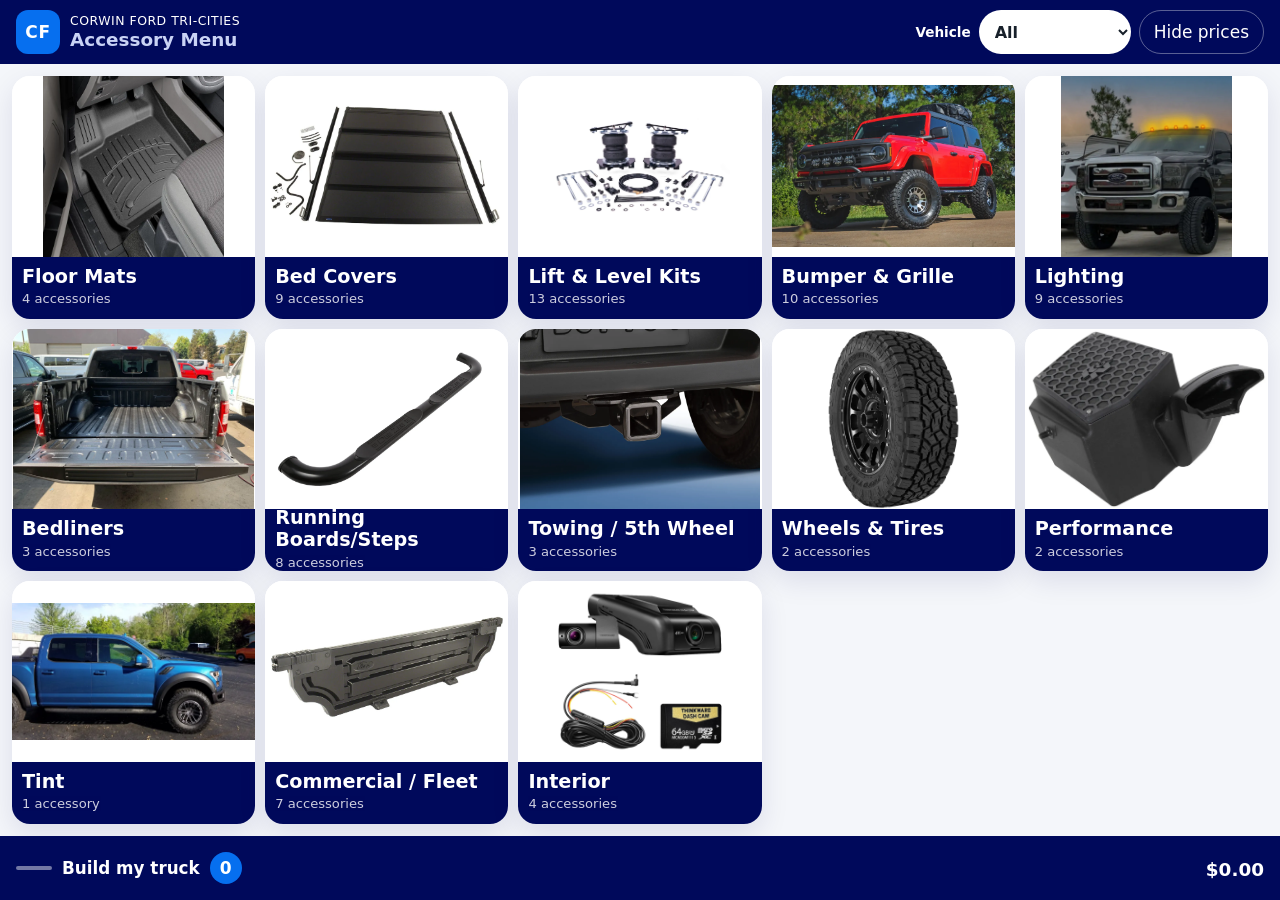
==== menu/index.html @ 7ed3318f "Print quote prices as plain text at the table size. Edited price fields lose their box and spinner i" ====
<!DOCTYPE html>
<html lang="en">
<head>
  <meta charset="utf-8">
  <meta name="viewport" content="width=device-width, initial-scale=1, viewport-fit=cover">
  <title>Accessory Menu · Corwin Ford Tri-Cities</title>
  <meta name="description" content="Accessory showroom menu for Corwin Ford Tri-Cities. Photos, installed starting prices, and a build-my-truck list.">
  <meta name="theme-color" content="#00095B">
  <meta name="apple-mobile-web-app-capable" content="yes">
  <meta name="mobile-web-app-capable" content="yes">
  <meta name="apple-mobile-web-app-title" content="Accessory Menu">
  <meta name="apple-mobile-web-app-status-bar-style" content="black-translucent">
  <link rel="manifest" href="manifest.webmanifest?v=66970ab">
  <link rel="icon" href="icons/icon-192.png" type="image/png">
  <link rel="apple-touch-icon" href="icons/apple-touch-icon.png">
  <link rel="stylesheet" href="css/menu.css?v=66970ab">
</head>
<body>
  <header class="topbar">
    <a class="brand" href="#/">
      <span class="brand-mark" aria-hidden="true">CF</span>
      <span class="brand-text">
        <span class="brand-dealer">Corwin Ford Tri-Cities</span>
        <span class="brand-title">Accessory Menu</span>
      </span>
    </a>
    <div class="top-actions">
      <label class="vehicle-filter">Vehicle
        <select id="vehicle-filter" aria-label="Vehicle">
          <option value="All">All</option>
          <option value="F-150">F-150</option>
          <option value="Super Duty">Super Duty</option>
          <option value="Ranger">Ranger</option>
          <option value="Maverick">Maverick</option>
          <option value="Bronco">Bronco</option>
          <option value="Other">Other</option>
        </select>
      </label>
      <button class="header-btn" id="price-toggle" type="button" role="switch" aria-checked="true">Hide prices</button>
    </div>
  </header>

  <main id="view" tabindex="-1">
    <p class="loading">Loading the menu…</p>
  </main>

  <div class="tray" id="tray">
    <div class="scrim" data-close-tray hidden></div>
    <div class="tray-panel" id="tray-panel" hidden>
      <div class="tray-panel-head">
        <h2>Build my truck</h2>
        <button class="text-btn" type="button" data-close-tray>Done</button>
      </div>
      <ul class="tray-list" id="tray-list"></ul>
      <p class="tray-empty" id="tray-empty">Nothing in this build yet. Tap + on an accessory.</p>
      <div class="tray-foot">
        <p class="tray-total-line">
          <span>Installed total</span>
          <strong class="price" id="tray-total">$0.00</strong>
          <strong class="prices-hidden-label">Prices hidden</strong>
        </p>
        <button class="add-wide" id="make-quote" type="button">Make quote</button>
        <button class="clear-btn" id="tray-clear" type="button">Clear quote</button>
        <p class="fine">Clear this list before handing the iPad to the next customer. Prices are starting, installed.</p>
      </div>
    </div>
    <button class="tray-handle" id="tray-handle" type="button" aria-expanded="false" aria-controls="tray-panel">
      <span class="handle-grip" aria-hidden="true"></span>
      <span class="handle-title">Build my truck</span>
      <span class="handle-count" id="tray-count">0</span>
      <span class="price handle-total" id="tray-handle-total">$0.00</span>
      <span class="prices-hidden-label">Prices hidden</span>
    </button>
  </div>

  <div class="lightbox" id="lightbox" hidden role="dialog" aria-modal="true" aria-label="Photo">
    <button class="lb-close" id="lb-close" type="button">Close</button>
    <button class="lb-nav lb-prev" id="lb-prev" type="button" aria-label="Previous photo">Prev</button>
    <div class="lb-stage" id="lb-stage"></div>
    <button class="lb-nav lb-next" id="lb-next" type="button" aria-label="Next photo">Next</button>
    <p class="lb-count" id="lb-count" aria-live="polite"></p>
  </div>

  <p class="sr" id="live" aria-live="polite"></p>
  <noscript>
    <p class="noscript">This menu needs JavaScript. It still has no account, no payment, and no build step.</p>
  </noscript>
  <script src="js/menu.js?v=66970ab" type="module"></script>
</body>
</html>
---- menu/css/menu.css ----
:root {
  --brand: #00095B;
  --brand-2: #363B64;
  --accent: #066FEF;
  --paper: #F4F6FA;
  --ink: #17202A;
  --muted: var(--brand-2);
  --navy: var(--brand);
  --card: #FFFFFF;
  --line: var(--brand-2);
  --copper: var(--accent);
  --green: #1d6b42;
  --amber: #8a5a12;
  --amber-bg: #f6e6c8;
  --shadow: 0 10px 28px rgba(0, 9, 91, 0.1);
  --tray-h: 64px;
  --radius: 18px;
  color-scheme: light;
  font-family: "Avenir Next", "Segoe UI", system-ui, sans-serif;
}

* { box-sizing: border-box; }
html, body { margin: 0; padding: 0; }
body {
  height: 100dvh;
  display: grid;
  grid-template-rows: auto minmax(0, 1fr) auto;
  background: var(--paper);
  color: var(--ink);
  font-size: 17px;
  line-height: 1.35;
}
img { max-width: 100%; display: block; }
button, a { font: inherit; touch-action: manipulation; }
button { cursor: pointer; }
.header-btn { white-space: nowrap; }
:focus-visible { outline: 3px solid var(--accent); outline-offset: 2px; }
main a:not(.card-link):not(.tile) { color: var(--accent); }

.sr {
  position: absolute;
  width: 1px;
  height: 1px;
  padding: 0;
  margin: -1px;
  overflow: hidden;
  clip: rect(0, 0, 0, 0);
  clip-path: inset(50%);
  white-space: nowrap;
  border: 0;
}

.topbar {
  display: flex;
  align-items: center;
  justify-content: space-between;
  gap: 12px;
  padding: calc(8px + env(safe-area-inset-top)) 16px 8px;
  background: var(--brand);
  color: #fff;
  z-index: 40;
}
.brand {
  display: flex;
  align-items: center;
  gap: 10px;
  min-height: 48px;
  color: inherit;
  text-decoration: none;
}
.brand-mark {
  width: 44px;
  height: 44px;
  border-radius: 12px;
  display: grid;
  place-items: center;
  background: var(--copper);
  color: #fff;
  font-weight: 800;
  letter-spacing: 0.04em;
}
.brand-text { display: flex; flex-direction: column; line-height: 1.15; }
.brand-dealer { font-size: 0.78rem; letter-spacing: 0.04em; text-transform: uppercase; color: #fff; }
.brand-title { font-size: 1.15rem; font-weight: 750; color: #C9D3F5; }
.top-actions { display: flex; gap: 8px; align-items: center; }
.header-btn {
  min-height: 44px;
  min-width: 44px;
  padding: 0 14px;
  border-radius: 999px;
  border: 1px solid rgba(255, 255, 255, 0.35);
  background: transparent;
  color: #fff;
  text-decoration: none;
  display: inline-flex;
  align-items: center;
  justify-content: center;
}
.header-btn:active { background: rgba(255, 255, 255, 0.12); }
.vehicle-filter {
  display: flex;
  align-items: center;
  gap: 8px;
  color: #fff;
  font-size: 0.85rem;
  font-weight: 650;
}
.vehicle-filter select {
  min-height: 44px;
  min-width: 9.5rem;
  padding: 0 12px;
  border: 0;
  border-radius: 999px;
  background: #fff;
  color: var(--ink);
  font: inherit;
  font-size: 1rem;
}

main {
  min-height: 0;
  overflow: auto;
  padding: 12px 12px 16px;
}
body.is-home main {
  overflow: hidden;
  padding: 12px;
  display: flex;
  flex-direction: column;
}

.loading, .message {
  margin: 24px auto;
  max-width: 36rem;
  background: var(--card);
  border-radius: var(--radius);
  padding: 24px;
  box-shadow: var(--shadow);
}

.view-home {
  flex: 1;
  min-height: 0;
  height: 100%;
  display: flex;
  flex-direction: column;
  gap: 8px;
}
.home-grid {
  flex: 1;
  min-height: 0;
  height: auto;
  display: grid;
  grid-template-columns: repeat(3, minmax(0, 1fr));
  grid-auto-rows: minmax(0, 1fr);
  gap: 10px;
}
.tile {
  display: flex;
  flex-direction: column;
  min-height: 0;
  min-width: 0;
  border-radius: var(--radius);
  overflow: hidden;
  background: var(--card);
  color: inherit;
  text-decoration: none;
  box-shadow: var(--shadow);
}
.tile:active { transform: scale(0.985); }
.tile-media { position: relative; flex: 1; min-height: 0; aspect-ratio: 16 / 10; background: #fff; }
.tile-media img,
.media img,
.slide img,
.lb-slide img {
  width: 100%;
  height: 100%;
  object-fit: contain;
  background: #fff;
}
.tile-foot {
  height: 62px;
  flex: 0 0 62px;
  padding: 6px 10px 8px;
  background: var(--brand);
  color: #fff;
  display: flex;
  flex-direction: column;
  justify-content: center;
  overflow: hidden;
}
.tile-name { margin: 0; font-size: clamp(0.92rem, 1.6vw, 1.2rem); font-weight: 750; line-height: 1.15; }
.tile-count { margin: 2px 0 0; font-size: 0.82rem; opacity: 0.8; }

.ph {
  width: 100%;
  height: 100%;
  display: flex;
  flex-direction: column;
  align-items: center;
  justify-content: center;
  gap: 6px;
  text-align: center;
  padding: 12px;
  color: #fff;
  background:
    radial-gradient(circle at 20% 20%, rgba(255, 255, 255, 0.18), transparent 42%),
    linear-gradient(var(--tilt, 155deg), var(--accent, #3d5470), color-mix(in srgb, var(--accent, #3d5470) 55%, #12263a));
}
.ph svg { width: 44px; height: 44px; }
.ph-kicker {
  font-size: 0.75rem;
  font-weight: 800;
  letter-spacing: 0.12em;
  text-transform: uppercase;
}
.ph-label { font-size: 1rem; font-weight: 650; }

.page-head { display: flex; align-items: center; gap: 12px; margin: 0 0 12px; }
.back {
  min-height: 44px;
  min-width: 44px;
  padding: 0 14px;
  border-radius: 999px;
  border: 1px solid var(--line);
  background: var(--card);
  color: var(--ink);
}
.page-head h1 { margin: 0; font-size: clamp(1.4rem, 3vw, 1.9rem); }
.page-head p { margin: 2px 0 0; color: var(--muted); }

.cards {
  display: grid;
  grid-template-columns: 1fr 1fr;
  gap: 12px;
  align-content: start;
}
.card {
  position: relative;
  display: flex;
  flex-direction: column;
  min-width: 0;
  background: var(--card);
  border-radius: var(--radius);
  overflow: hidden;
  box-shadow: var(--shadow);
}
.card-link {
  display: flex;
  flex-direction: column;
  color: inherit;
  text-decoration: none;
  min-height: 100%;
}
.media { aspect-ratio: 16 / 10; background: #fff; }
.card-body { padding: 12px 68px 14px 14px; display: grid; gap: 4px; }
.card-body h2 { margin: 0; font-size: 1.05rem; line-height: 1.25; }
p.brand { margin: 0; color: var(--muted); font-size: 0.82rem; font-weight: 700; letter-spacing: 0.03em; text-transform: uppercase; }
.benefit {
  margin: 0;
  color: var(--ink);
  font-size: 0.95rem;
  display: -webkit-box;
  -webkit-line-clamp: 2;
  -webkit-box-orient: vertical;
  overflow: hidden;
}
.tier-heading { margin: 8px 0; font-size: 0.82rem; letter-spacing: 0.12em; text-transform: uppercase; color: var(--muted); }
.tier-group + .tier-group { margin-top: 8px; }
.price {
  margin: 4px 0 0;
  color: var(--green);
  font-weight: 750;
  font-variant-numeric: tabular-nums;
  font-size: 1rem;
  white-space: nowrap;
}
.price-note { display: block; color: var(--muted); font-weight: 500; font-size: 0.82rem; }
.tag {
  display: inline-block;
  margin: 0 0 4px;
  padding: 2px 7px;
  border-radius: 999px;
  background: var(--amber-bg);
  color: var(--amber);
  font-size: 0.68rem;
  font-weight: 800;
  letter-spacing: 0.06em;
  text-transform: uppercase;
  vertical-align: 2px;
}
.tag-new { background: var(--accent); color: #fff; margin-right: 6px; }
.tag-parts,
.tag-custom {
  text-transform: none;
  letter-spacing: 0;
  margin: 0 0 0 6px;
  white-space: nowrap;
}
.tag-parts { background: var(--amber-bg); color: var(--amber); }
.tag-custom { background: var(--brand-2); color: #fff; }
.price-line { display: flex; flex-wrap: wrap; align-items: center; gap: 6px; margin: 4px 0 0; }
.price-line .price { margin: 0; }
.quote-table .tag-parts,
.tray-price .tag-parts { display: inline-block; margin-top: 4px; }
.new-row h2 {
  margin: 0 0 6px;
  font-size: 0.82rem;
  letter-spacing: 0.08em;
  text-transform: uppercase;
  color: var(--brand);
}
.new-scroller { display: flex; gap: 8px; overflow-x: auto; }
.new-card {
  flex: 0 0 280px;
  min-height: 88px;
  display: grid;
  grid-template-columns: 88px 1fr;
  gap: 8px;
  align-items: center;
  padding: 8px;
  border-radius: 14px;
  background: var(--card);
  color: inherit;
  text-decoration: none;
  box-shadow: var(--shadow);
}
.new-card img { width: 88px; height: 72px; object-fit: contain; background: #fff; }
.new-name { display: block; font-weight: 750; font-size: 0.92rem; line-height: 1.2; }
.new-card .price { margin: 2px 0 0; font-size: 0.82rem; }
.add-btn {
  position: absolute;
  right: 10px;
  bottom: 10px;
  width: 48px;
  height: 48px;
  border: 0;
  border-radius: 999px;
  background: var(--copper);
  color: #fff;
  font-size: 1.8rem;
  line-height: 1;
  display: grid;
  place-items: center;
}
.add-btn:active { background: #8d4520; }

.product {
  display: grid;
  gap: 16px;
  max-width: 1100px;
}
.gallery { position: relative; background: #fff; border-radius: var(--radius); overflow: hidden; min-height: 220px; }
.gallery-stage { aspect-ratio: 16 / 10; position: relative; touch-action: pan-y; background: #fff; }
.slide { position: absolute; inset: 0; }
.slide[hidden] { display: none; }
.g-nav {
  position: absolute;
  top: 50%;
  transform: translateY(-50%);
  width: 48px;
  height: 48px;
  border: 0;
  border-radius: 999px;
  background: rgba(18, 38, 58, 0.78);
  color: #fff;
  z-index: 2;
}
.g-prev { left: 8px; }
.g-next { right: 8px; }
.dots { display: flex; justify-content: center; }
.dot {
  min-width: 44px;
  min-height: 44px;
  border: 0;
  background: transparent;
  display: grid;
  place-items: center;
}
.dot span { width: 9px; height: 9px; border-radius: 50%; background: #c9c1b6; display: block; }
.dot[aria-current="true"] span { background: var(--navy); transform: scale(1.25); }
.slide-count { margin: 0; text-align: center; color: var(--muted); font-size: 0.9rem; }

.details h1 { margin: 0 0 6px; font-size: clamp(1.5rem, 3vw, 2rem); }
.bullets { margin: 10px 0; padding-left: 1.1rem; }
.bullets li { margin: 4px 0; }
.chips { display: flex; flex-wrap: wrap; gap: 8px; list-style: none; margin: 8px 0; padding: 0; }
.chip {
  min-height: 44px;
  display: inline-flex;
  align-items: center;
  gap: 6px;
  padding: 0 12px;
  border-radius: 999px;
  background: var(--navy);
  color: #fff;
  font-weight: 650;
}
.chip.is-out { background: transparent; color: var(--muted); border: 1px solid var(--line); }
.na { font-size: 0.75rem; font-weight: 800; letter-spacing: 0.04em; text-transform: uppercase; }
.also { margin: 0 0 10px; color: var(--muted); }
.fit-label { margin: 12px 0 0; font-weight: 750; }
.options { display: grid; gap: 8px; margin: 12px 0; }
.option {
  min-height: 52px;
  text-align: left;
  border-radius: 14px;
  border: 2px solid var(--line);
  background: var(--card);
  padding: 10px 12px;
  display: grid;
  grid-template-columns: auto 1fr;
  grid-template-rows: auto auto;
  column-gap: 10px;
}
.option[aria-checked="true"] { border-color: var(--navy); background: #f4f7fb; }
.tier-switch {
  display: flex;
  margin: 12px 0 16px;
  border: 2px solid var(--navy);
  border-radius: 14px;
  overflow: hidden;
}
.tier-switch .seg {
  flex: 1 1 0;
  min-width: 44px;
  min-height: 52px;
  display: flex;
  flex-direction: column;
  align-items: center;
  justify-content: center;
  gap: 2px;
  padding: 8px 6px;
  text-align: center;
  text-decoration: none;
  color: var(--navy);
  background: #fff;
  border-left: 1px solid var(--navy);
}
.tier-switch .seg:first-child { border-left: 0; }
.tier-switch .seg.is-current { background: var(--brand); color: #fff; }
.tier-switch .seg-label {
  font-size: 0.82rem;
  font-weight: 800;
  letter-spacing: 0.06em;
  text-transform: uppercase;
}
.tier-switch .price { margin: 0; font-size: 0.8rem; color: var(--green); }
.tier-switch .is-current .price { color: #fff; }
.tier {
  grid-row: 1 / span 2;
  align-self: center;
  min-width: 64px;
  min-height: 44px;
  display: grid;
  place-items: center;
  border-radius: 10px;
  background: var(--navy);
  color: #fff;
  font-size: 0.82rem;
  font-weight: 800;
  letter-spacing: 0.04em;
  text-transform: uppercase;
}
.option .opt-name { font-weight: 750; }
.option .price { margin: 0; }
.opt-detail { grid-column: 2; color: var(--muted); font-size: 0.9rem; }
.add-wide {
  min-height: 52px;
  width: 100%;
  border: 0;
  border-radius: 14px;
  background: var(--copper);
  color: #fff;
  font-weight: 750;
  font-size: 1.05rem;
}
.add-wide:active { background: #8d4520; }

.tray { position: relative; z-index: 30; }
.scrim {
  position: fixed;
  inset: 0;
  background: rgba(18, 22, 28, 0.4);
  z-index: 1;
}
.tray-panel {
  position: absolute;
  left: 0;
  right: 0;
  bottom: 100%;
  z-index: 2;
  max-height: min(70dvh, 560px);
  overflow: auto;
  background: var(--card);
  border-radius: 18px 18px 0 0;
  box-shadow: 0 -12px 40px rgba(18, 38, 58, 0.18);
  padding: 8px 16px 12px;
  transform: translateY(110%);
  transition: transform 0.28s ease;
}
.tray.is-open .tray-panel { transform: translateY(0); }
.tray-panel-head, .tray-total-line, .tray-foot {
  display: flex;
  align-items: center;
  justify-content: space-between;
  gap: 12px;
}
.tray-panel-head h2 { margin: 8px 0; font-size: 1.25rem; }
.text-btn, .clear-btn {
  min-height: 48px;
  min-width: 48px;
  padding: 0 16px;
  border-radius: 12px;
  border: 1px solid var(--line);
  background: #fff;
}
.clear-btn { background: var(--navy); color: #fff; border: 0; flex: 0 0 auto; }
.tray-list { list-style: none; margin: 0; padding: 0; }
.tray-list li {
  display: grid;
  grid-template-columns: 1fr auto auto;
  gap: 8px;
  align-items: center;
  padding: 8px 0;
  border-top: 1px solid var(--line);
}
.tray-name { font-weight: 650; }
.remove-btn {
  min-height: 44px;
  min-width: 44px;
  padding: 0 12px;
  border-radius: 10px;
  border: 1px solid var(--line);
  background: #fff;
}
.tray-empty { color: var(--muted); margin: 8px 0 12px; }
.tray-total-line { font-size: 1.15rem; margin-top: 8px; }
.tray-total-line .price { margin: 0; font-size: 1.25rem; }
.fine { color: var(--muted); font-size: 0.85rem; }
.tray-foot { flex-wrap: wrap; margin-top: 8px; }
.tray-foot .fine { flex: 1 1 100%; margin: 4px 0 8px; }
.tray-handle {
  width: 100%;
  min-height: var(--tray-h);
  padding: 8px 16px calc(8px + env(safe-area-inset-bottom));
  border: 0;
  background: var(--brand);
  color: #fff;
  display: flex;
  align-items: center;
  gap: 10px;
  position: relative;
  z-index: 3;
}
.handle-grip {
  width: 36px;
  height: 4px;
  border-radius: 99px;
  background: rgba(255, 255, 255, 0.45);
}
.handle-title { font-weight: 750; font-size: 1.05rem; }
.handle-count {
  min-width: 32px;
  height: 32px;
  padding: 0 8px;
  border-radius: 999px;
  background: var(--copper);
  display: inline-grid;
  place-items: center;
  font-weight: 800;
}
.handle-total { margin-left: auto; color: #fff; font-size: 1.15rem; }
.tray-handle.pulse { animation: tray-pulse 0.45s ease; }
@keyframes tray-pulse { 50% { background: #1d4e38; } }
.prices-hidden-label { display: none; margin-left: auto; font-weight: 700; }
body.prices-off .price { display: none !important; }
body.prices-off .quote-page .price { display: inline !important; }
body.prices-off .quote-page td.price { display: table-cell !important; }
body.prices-off .prices-hidden-label { display: inline; }

.quote-page { max-width: 960px; margin: 0 auto; }
.quote-fields {
  display: grid;
  grid-template-columns: 1fr 1fr;
  gap: 12px 20px;
  margin: 0 0 16px;
}
.quote-fields label { display: flex; flex-direction: column; gap: 6px; font-weight: 650; }
.quote-fields input,
.qty {
  min-height: 44px;
  border: 1px solid var(--line);
  border-radius: 12px;
  padding: 8px 12px;
  font: inherit;
  background: #fff;
  color: var(--ink);
}
.qty { width: 100%; max-width: 4.75rem; margin-left: auto; text-align: right; font-variant-numeric: tabular-nums; }
.quote-table {
  --col-act: 52px;
  --col-total: 7.5rem;
  --row-pad-x: 12px;
  width: 100%;
  table-layout: fixed;
  border-collapse: collapse;
  background: var(--card);
  font-variant-numeric: tabular-nums;
}
.col-qty { width: 5.75rem; }
.col-price, .col-total { width: var(--col-total); }
.col-act { width: var(--col-act); }
.quote-table th,
.quote-table td {
  padding: 12px;
  text-align: left;
  vertical-align: top;
}
.quote-table thead th {
  border-bottom: 1.5px solid #8d97a8;
  color: var(--muted);
  font-size: 0.78rem;
  letter-spacing: 0.04em;
  text-transform: uppercase;
}
.quote-table tbody td { border-bottom: 1px solid #e3e7ee; }
.quote-table th.num { text-align: right; }
.quote-table .num { text-align: right; font-variant-numeric: tabular-nums; white-space: nowrap; }
.quote-table td.price-cell { white-space: normal; }
.line-price,
.labor-name {
  width: 100%;
  min-height: 44px;
  border: 1px solid var(--line);
  border-radius: 10px;
  padding: 8px 10px;
  font-size: 16px;
  background: #fff;
  color: var(--ink);
}
.line-price { text-align: right; font-variant-numeric: tabular-nums; }
.line-price.is-invalid { border-color: #8a2a2a; }
.labor-name { font-weight: 700; }
.price-extra { display: flex; align-items: center; justify-content: flex-end; gap: 6px; margin-top: 4px; }
.price-extra:empty { display: none; }
.list-was { color: #5c6570; font-size: 0.75rem; font-weight: 500; }
.reset-price {
  min-width: 44px;
  min-height: 44px;
  padding: 0;
  border-radius: 10px;
  border: 1px solid var(--line);
  background: #fff;
  font-size: 20px;
}
.part-fixed { display: block; margin-top: 2px; color: #5c6570; font-size: 0.82rem; }
.labor-tax {
  display: flex;
  align-items: center;
  gap: 8px;
  min-height: 44px;
  margin-top: 4px;
  color: #5c6570;
  font-size: 0.82rem;
  font-weight: 650;
}
.labor-tax input { width: 22px; height: 22px; }
.quote-table th.act-col {
  position: relative;
  overflow: hidden;
  padding: 0;
  text-transform: none;
  letter-spacing: 0;
  color: transparent;
}
.quote-table td.line-actions {
  width: 52px;
  padding: 4px;
  vertical-align: middle;
  text-align: center;
}
.line-actions .remove-btn {
  width: 44px;
  min-width: 44px;
  height: 44px;
  min-height: 44px;
  padding: 0;
  font-size: 28px;
  font-weight: 500;
  line-height: 1;
  color: var(--ink);
}
.line-actions .remove-btn span { display: block; line-height: 42px; }
.quote-item { overflow-wrap: anywhere; }
.line-name { display: block; font-weight: 700; }
.line-size,
.line-desc,
.line-note,
.part-line {
  display: block;
  margin-top: 2px;
  color: #5c6570;
  font-size: 0.82rem;
  font-weight: 500;
  line-height: 1.35;
}
.totals-hold td { padding: 0; border-bottom: 0; }
.quote-totals {
  width: max-content;
  max-width: calc(100% - var(--col-act) - var(--row-pad-x));
  margin: 18px calc(var(--col-act) + var(--row-pad-x)) 0 auto;
}
.quote-totals p {
  display: flex;
  justify-content: flex-end;
  align-items: baseline;
  gap: 12px;
  margin: 0 0 4px;
  font-variant-numeric: tabular-nums;
}
.quote-totals .price {
  width: calc(var(--col-total) - (2 * var(--row-pad-x)));
  text-align: right;
}
.quote-grand {
  border-top: 1.5px solid #243044;
  margin-top: 4px;
  padding-top: 4px;
  font-size: 1.2rem;
  font-weight: 800;
}
.quote-totals .quote-note {
  display: block;
  margin: 8px 0 0;
  text-align: right;
  font-weight: 500;
  color: var(--amber);
}
.custom-bar { display: flex; gap: 12px; margin: 0 0 12px; }
.custom-bar .add-wide { flex: 1; }
.custom-form {
  display: grid;
  grid-template-columns: 1fr 1fr;
  gap: 12px;
  margin: 0 0 16px;
  padding: 16px;
  background: var(--card);
  border-radius: var(--radius);
  box-shadow: var(--shadow);
}
.custom-form[hidden] { display: none; }
.custom-form label,
.custom-label { display: flex; flex-direction: column; gap: 6px; font-weight: 650; margin: 0; }
.custom-form input {
  min-height: 48px;
  border: 1px solid var(--line);
  border-radius: 12px;
  padding: 8px 12px;
  font: inherit;
  font-size: 1.05rem;
  background: #fff;
  color: var(--ink);
}
.custom-form .span-2 { grid-column: 1 / -1; }
.parts-toggle { display: flex; gap: 8px; }
.parts-toggle button {
  flex: 1;
  min-height: 48px;
  border-radius: 12px;
  border: 1px solid var(--line);
  background: #fff;
  font-weight: 750;
}
.parts-toggle button.is-current { background: var(--brand); color: #fff; border-color: var(--brand); }
.check-row {
  flex-direction: row !important;
  align-items: center;
  min-height: 48px;
  gap: 12px;
}
.check-row input { width: 28px; height: 28px; min-height: 28px; }
.custom-error { min-height: 1.2em; margin: 0; color: #8a2a2a; font-weight: 650; }
.custom-form-actions { display: flex; flex-wrap: wrap; gap: 12px; }
.custom-form-actions .add-wide,
.custom-form-actions .clear-btn { flex: 1 1 12rem; }
.line-name { font-weight: 700; }
.line-desc { display: block; color: var(--muted); font-size: 0.9rem; }
.part-edit {
  display: flex;
  align-items: center;
  gap: 8px;
  margin-top: 2px;
  color: #5c6570;
  font-size: 0.82rem;
  font-weight: 500;
}
.part-input {
  flex: 1;
  min-height: 44px;
  border: 1px solid var(--line);
  border-radius: 10px;
  padding: 6px 10px;
  font: inherit;
  color: var(--ink);
  background: #fff;
}
.part-line { display: none; }
.bed-lengths { display: flex; flex-wrap: wrap; gap: 8px; margin: 8px 0 12px; }
.bed-lengths button {
  min-height: 44px;
  padding: 0 14px;
  border-radius: 999px;
  border: 1px solid var(--line);
  background: #fff;
  font-weight: 750;
}
.bed-lengths button.is-current { background: var(--brand); color: #fff; border-color: var(--brand); }
.quote-table td.line-actions { display: table-cell; }
.edit-line { margin-top: 6px; }
.quote-actions { display: flex; flex-wrap: wrap; gap: 12px; margin-top: 16px; }
.quote-actions .add-wide,
.quote-actions .clear-btn { flex: 1 1 16rem; }
.print-sheet { background: #fff; border-radius: var(--radius); padding: 16px; margin: 0 0 16px; }
.print-head h1 { margin: 0; color: var(--brand); font-size: 1.6rem; }
.print-head p { margin: 4px 0 0; }
.print-meta { display: flex; justify-content: space-between; gap: 12px; margin: 8px 0 12px; }
.print-who { display: grid; grid-template-columns: 1fr 1fr; gap: 10px 24px; margin: 0; }
.print-who div { margin: 0; }
.print-who dt { font-size: 0.75rem; text-transform: uppercase; letter-spacing: 0.04em; color: var(--muted); }
.print-who dd { margin: 0; font-weight: 700; }
.print-only { display: none; }
.print-foot { color: var(--muted); }
.tray-tier { margin-left: 6px; }

.lightbox {
  position: fixed;
  inset: 0;
  z-index: 50;
  background: #0c1218;
  color: #fff;
  display: grid;
  grid-template-columns: auto 1fr auto;
  grid-template-rows: auto 1fr auto;
  padding: env(safe-area-inset-top) env(safe-area-inset-right) env(safe-area-inset-bottom) env(safe-area-inset-left);
}
.lightbox[hidden] { display: none; }
.lb-close {
  grid-column: 1 / -1;
  justify-self: end;
  margin: 8px 12px;
  min-height: 48px;
  min-width: 48px;
  padding: 0 16px;
  border-radius: 999px;
  border: 0;
  background: #fff;
  color: var(--navy);
  font-weight: 750;
}
.lb-stage { grid-column: 2; min-height: 0; position: relative; touch-action: pan-y; }
.lb-slide { position: absolute; inset: 0; display: flex; align-items: center; justify-content: center; }
.lb-slide[hidden] { display: none; }
.lb-slide { background: #fff; }
.lb-slide img { max-height: 100%; object-fit: contain; background: #fff; }
.lb-nav {
  align-self: center;
  width: 52px;
  height: 52px;
  margin: 0 8px;
  border: 0;
  border-radius: 999px;
  background: rgba(255, 255, 255, 0.16);
  color: #fff;
  font-weight: 750;
}
.lb-count { grid-column: 1 / -1; text-align: center; margin: 8px 0 16px; }

.noscript { padding: 16px; }

@media (orientation: landscape) {
  .home-grid { grid-template-columns: repeat(5, minmax(0, 1fr)); }
  .cards { grid-template-columns: repeat(3, minmax(0, 1fr)); }
  .product { grid-template-columns: 1.15fr 0.85fr; align-items: start; }
}

@media (prefers-reduced-motion: reduce) {
  * { transition: none !important; }
}

@media print {
  @page { size: letter; margin: 0.45in; }
  html, body { height: auto; background: #fff; color: #000; }
  body { display: block; font-size: 8pt; line-height: 1.35; }
  .topbar, .tray, .lightbox, .no-print, .noscript, .sr { display: none !important; }
  main { overflow: visible; padding: 0; display: block; }
  .print-only { display: inline !important; }
  .quote-page { max-width: none; }
  .print-sheet { padding: 0; margin: 0; border-radius: 0; }
  .print-head h1 { font-size: 13pt; color: #000; line-height: 1.15; }
  .print-head p { margin: 2pt 0 0; }
  .print-meta { margin: 4pt 0 8pt; }
  .print-who { gap: 4pt 16pt; margin: 0 0 14pt; }
  .print-who dt { color: #333; }
  .quote-table { font-size: 10pt; line-height: 1.35; }
  .quote-table.quote-dense { font-size: 9pt; }
  .quote-table { --col-act: 0px; --col-total: 1.1in; --row-pad-x: 8px; }
  .col-qty { width: 0.6in; }
  .col-price, .col-total { width: 1.1in; }
  .act-col, .line-actions { display: none !important; }
  .quote-table th, .quote-table td { padding: 6px 8px; line-height: 1.35; }
  .quote-table.quote-dense { --row-pad-x: 5px; }
  .quote-table.quote-dense th,
  .quote-table.quote-dense td { padding: 5px; }
  .quote-table thead th { border-bottom: 1.5px solid #333; color: #222; }
  .quote-table tbody td { border-bottom: 1px solid #d5d5d5; }
  .screen-meta { display: none !important; }
  .line-name.print-only { display: block !important; }
  .part-line {
    display: block !important;
    margin-top: 2px;
    color: #555;
    font-size: 1em;
    font-weight: 500;
    white-space: normal;
    overflow-wrap: normal;
    word-break: normal;
  }
  .quote-table td.price-cell,
  .quote-table td.line-total,
  .quote-table td.price-cell .price,
  .quote-table td.line-total .price,
  .quote-table .line-price { font-size: inherit; }
  .quote-table .line-price {
    border: 0;
    border-radius: 0;
    background: transparent;
    box-shadow: none;
    appearance: none;
    -webkit-appearance: none;
    padding: 0;
    margin: 0;
    min-height: 0;
    height: auto;
    width: auto;
    max-width: 100%;
    color: inherit;
    font-weight: inherit;
    text-align: right;
    font-variant-numeric: tabular-nums;
  }
  .quote-table .line-price::-webkit-outer-spin-button,
  .quote-table .line-price::-webkit-inner-spin-button {
    -webkit-appearance: none;
    appearance: none;
    margin: 0;
  }
  .quote-totals { margin-top: 8pt; }
  .quote-totals p { margin: 0 0 4px; font-size: inherit; }
  .quote-totals p.quote-grand { font-size: 12pt; font-weight: 800; }
  .quote-totals .quote-note { font-size: 8pt; }
  .print-foot { margin: 12pt 0 0; font-size: 8pt; color: #333; }
  .quote-table tr, .quote-totals, .print-head, .print-who, .quote-tail { break-inside: avoid; page-break-inside: avoid; }
  body.prices-off .quote-page .price { display: inline !important; }
  body.prices-off .quote-page td.price { display: table-cell !important; }
  .part-line { display: block !important; }
}
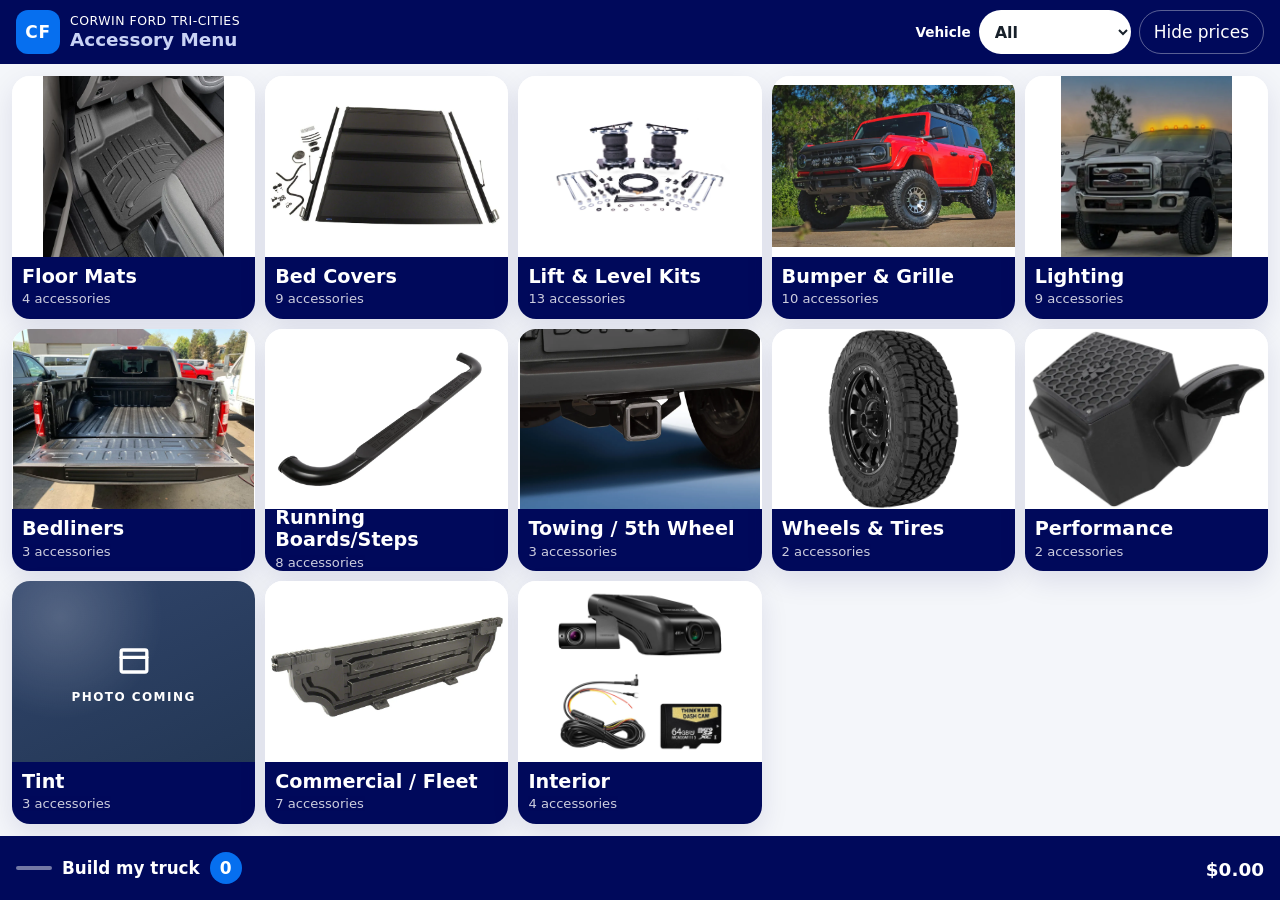
==== commit 41df9f33: "Update the catalog for WeatherTech flaps, a plain bed mat, and ceramic tint. Other becomes SUV and C" ====
--- a/menu/index.html
+++ b/menu/index.html
@@ -10,10 +10,10 @@
   <meta name="mobile-web-app-capable" content="yes">
   <meta name="apple-mobile-web-app-title" content="Accessory Menu">
   <meta name="apple-mobile-web-app-status-bar-style" content="black-translucent">
-  <link rel="manifest" href="manifest.webmanifest?v=66970ab">
+  <link rel="manifest" href="manifest.7ed3318.webmanifest">
   <link rel="icon" href="icons/icon-192.png" type="image/png">
   <link rel="apple-touch-icon" href="icons/apple-touch-icon.png">
-  <link rel="stylesheet" href="css/menu.css?v=66970ab">
+  <link rel="stylesheet" href="css/menu.7ed3318.css">
 </head>
 <body>
   <header class="topbar">
@@ -33,7 +33,8 @@
           <option value="Ranger">Ranger</option>
           <option value="Maverick">Maverick</option>
           <option value="Bronco">Bronco</option>
-          <option value="Other">Other</option>
+          <option value="SUV">SUV</option>
+          <option value="Car">Car</option>
         </select>
       </label>
       <button class="header-btn" id="price-toggle" type="button" role="switch" aria-checked="true">Hide prices</button>
@@ -85,6 +86,6 @@
   <noscript>
     <p class="noscript">This menu needs JavaScript. It still has no account, no payment, and no build step.</p>
   </noscript>
-  <script src="js/menu.js?v=66970ab" type="module"></script>
+  <script src="js/menu.7ed3318.js" type="module"></script>
 </body>
 </html>
--- a/menu/css/menu.7ed3318.css
+++ b/menu/css/menu.7ed3318.css
@@ -0,0 +1,967 @@
+:root {
+  --brand: #00095B;
+  --brand-2: #363B64;
+  --accent: #066FEF;
+  --paper: #F4F6FA;
+  --ink: #17202A;
+  --muted: var(--brand-2);
+  --navy: var(--brand);
+  --card: #FFFFFF;
+  --line: var(--brand-2);
+  --copper: var(--accent);
+  --green: #1d6b42;
+  --amber: #8a5a12;
+  --amber-bg: #f6e6c8;
+  --shadow: 0 10px 28px rgba(0, 9, 91, 0.1);
+  --tray-h: 64px;
+  --radius: 18px;
+  color-scheme: light;
+  font-family: "Avenir Next", "Segoe UI", system-ui, sans-serif;
+}
+
+* { box-sizing: border-box; }
+html, body { margin: 0; padding: 0; }
+body {
+  height: 100dvh;
+  display: grid;
+  grid-template-rows: auto minmax(0, 1fr) auto;
+  background: var(--paper);
+  color: var(--ink);
+  font-size: 17px;
+  line-height: 1.35;
+}
+img { max-width: 100%; display: block; }
+button, a { font: inherit; touch-action: manipulation; }
+button { cursor: pointer; }
+.header-btn { white-space: nowrap; }
+:focus-visible { outline: 3px solid var(--accent); outline-offset: 2px; }
+main a:not(.card-link):not(.tile) { color: var(--accent); }
+
+.sr {
+  position: absolute;
+  width: 1px;
+  height: 1px;
+  padding: 0;
+  margin: -1px;
+  overflow: hidden;
+  clip: rect(0, 0, 0, 0);
+  clip-path: inset(50%);
+  white-space: nowrap;
+  border: 0;
+}
+
+.topbar {
+  display: flex;
+  align-items: center;
+  justify-content: space-between;
+  gap: 12px;
+  padding: calc(8px + env(safe-area-inset-top)) 16px 8px;
+  background: var(--brand);
+  color: #fff;
+  z-index: 40;
+}
+.brand {
+  display: flex;
+  align-items: center;
+  gap: 10px;
+  min-height: 48px;
+  color: inherit;
+  text-decoration: none;
+}
+.brand-mark {
+  width: 44px;
+  height: 44px;
+  border-radius: 12px;
+  display: grid;
+  place-items: center;
+  background: var(--copper);
+  color: #fff;
+  font-weight: 800;
+  letter-spacing: 0.04em;
+}
+.brand-text { display: flex; flex-direction: column; line-height: 1.15; }
+.brand-dealer { font-size: 0.78rem; letter-spacing: 0.04em; text-transform: uppercase; color: #fff; }
+.brand-title { font-size: 1.15rem; font-weight: 750; color: #C9D3F5; }
+.top-actions { display: flex; gap: 8px; align-items: center; }
+.header-btn {
+  min-height: 44px;
+  min-width: 44px;
+  padding: 0 14px;
+  border-radius: 999px;
+  border: 1px solid rgba(255, 255, 255, 0.35);
+  background: transparent;
+  color: #fff;
+  text-decoration: none;
+  display: inline-flex;
+  align-items: center;
+  justify-content: center;
+}
+.header-btn:active { background: rgba(255, 255, 255, 0.12); }
+.vehicle-filter {
+  display: flex;
+  align-items: center;
+  gap: 8px;
+  color: #fff;
+  font-size: 0.85rem;
+  font-weight: 650;
+}
+.vehicle-filter select {
+  min-height: 44px;
+  min-width: 9.5rem;
+  padding: 0 12px;
+  border: 0;
+  border-radius: 999px;
+  background: #fff;
+  color: var(--ink);
+  font: inherit;
+  font-size: 1rem;
+}
+
+main {
+  min-height: 0;
+  overflow: auto;
+  padding: 12px 12px 16px;
+}
+body.is-home main {
+  overflow: hidden;
+  padding: 12px;
+  display: flex;
+  flex-direction: column;
+}
+
+.loading, .message {
+  margin: 24px auto;
+  max-width: 36rem;
+  background: var(--card);
+  border-radius: var(--radius);
+  padding: 24px;
+  box-shadow: var(--shadow);
+}
+
+.view-home {
+  flex: 1;
+  min-height: 0;
+  height: 100%;
+  display: flex;
+  flex-direction: column;
+  gap: 8px;
+}
+.home-grid {
+  flex: 1;
+  min-height: 0;
+  height: auto;
+  display: grid;
+  grid-template-columns: repeat(3, minmax(0, 1fr));
+  grid-auto-rows: minmax(0, 1fr);
+  gap: 10px;
+}
+.tile {
+  display: flex;
+  flex-direction: column;
+  min-height: 0;
+  min-width: 0;
+  border-radius: var(--radius);
+  overflow: hidden;
+  background: var(--card);
+  color: inherit;
+  text-decoration: none;
+  box-shadow: var(--shadow);
+}
+.tile:active { transform: scale(0.985); }
+.tile-media { position: relative; flex: 1; min-height: 0; aspect-ratio: 16 / 10; background: #fff; }
+.tile-media img,
+.media img,
+.slide img,
+.lb-slide img {
+  width: 100%;
+  height: 100%;
+  object-fit: contain;
+  background: #fff;
+}
+.tile-foot {
+  height: 62px;
+  flex: 0 0 62px;
+  padding: 6px 10px 8px;
+  background: var(--brand);
+  color: #fff;
+  display: flex;
+  flex-direction: column;
+  justify-content: center;
+  overflow: hidden;
+}
+.tile-name { margin: 0; font-size: clamp(0.92rem, 1.6vw, 1.2rem); font-weight: 750; line-height: 1.15; }
+.tile-count { margin: 2px 0 0; font-size: 0.82rem; opacity: 0.8; }
+
+.ph {
+  width: 100%;
+  height: 100%;
+  display: flex;
+  flex-direction: column;
+  align-items: center;
+  justify-content: center;
+  gap: 6px;
+  text-align: center;
+  padding: 12px;
+  color: #fff;
+  background:
+    radial-gradient(circle at 20% 20%, rgba(255, 255, 255, 0.18), transparent 42%),
+    linear-gradient(var(--tilt, 155deg), var(--accent, #3d5470), color-mix(in srgb, var(--accent, #3d5470) 55%, #12263a));
+}
+.ph svg { width: 44px; height: 44px; }
+.ph-kicker {
+  font-size: 0.75rem;
+  font-weight: 800;
+  letter-spacing: 0.12em;
+  text-transform: uppercase;
+}
+.ph-label { font-size: 1rem; font-weight: 650; }
+
+.page-head { display: flex; align-items: center; gap: 12px; margin: 0 0 12px; }
+.back {
+  min-height: 44px;
+  min-width: 44px;
+  padding: 0 14px;
+  border-radius: 999px;
+  border: 1px solid var(--line);
+  background: var(--card);
+  color: var(--ink);
+}
+.page-head h1 { margin: 0; font-size: clamp(1.4rem, 3vw, 1.9rem); }
+.page-head p { margin: 2px 0 0; color: var(--muted); }
+
+.cards {
+  display: grid;
+  grid-template-columns: 1fr 1fr;
+  gap: 12px;
+  align-content: start;
+}
+.card {
+  position: relative;
+  display: flex;
+  flex-direction: column;
+  min-width: 0;
+  background: var(--card);
+  border-radius: var(--radius);
+  overflow: hidden;
+  box-shadow: var(--shadow);
+}
+.card-link {
+  display: flex;
+  flex-direction: column;
+  color: inherit;
+  text-decoration: none;
+  min-height: 100%;
+}
+.media { aspect-ratio: 16 / 10; background: #fff; }
+.card-body { padding: 12px 68px 14px 14px; display: grid; gap: 4px; }
+.card-body h2 { margin: 0; font-size: 1.05rem; line-height: 1.25; }
+p.brand { margin: 0; color: var(--muted); font-size: 0.82rem; font-weight: 700; letter-spacing: 0.03em; text-transform: uppercase; }
+.benefit {
+  margin: 0;
+  color: var(--ink);
+  font-size: 0.95rem;
+  display: -webkit-box;
+  -webkit-line-clamp: 2;
+  -webkit-box-orient: vertical;
+  overflow: hidden;
+}
+.tier-heading { margin: 8px 0; font-size: 0.82rem; letter-spacing: 0.12em; text-transform: uppercase; color: var(--muted); }
+.tier-group + .tier-group { margin-top: 8px; }
+.price {
+  margin: 4px 0 0;
+  color: var(--green);
+  font-weight: 750;
+  font-variant-numeric: tabular-nums;
+  font-size: 1rem;
+  white-space: nowrap;
+}
+.price-note { display: block; color: var(--muted); font-weight: 500; font-size: 0.82rem; }
+.tag {
+  display: inline-block;
+  margin: 0 0 4px;
+  padding: 2px 7px;
+  border-radius: 999px;
+  background: var(--amber-bg);
+  color: var(--amber);
+  font-size: 0.68rem;
+  font-weight: 800;
+  letter-spacing: 0.06em;
+  text-transform: uppercase;
+  vertical-align: 2px;
+}
+.tag-new { background: var(--accent); color: #fff; margin-right: 6px; }
+.tag-parts,
+.tag-custom {
+  text-transform: none;
+  letter-spacing: 0;
+  margin: 0 0 0 6px;
+  white-space: nowrap;
+}
+.tag-parts { background: var(--amber-bg); color: var(--amber); }
+.tag-custom { background: var(--brand-2); color: #fff; }
+.price-line { display: flex; flex-wrap: wrap; align-items: center; gap: 6px; margin: 4px 0 0; }
+.price-line .price { margin: 0; }
+.quote-table .tag-parts,
+.tray-price .tag-parts { display: inline-block; margin-top: 4px; }
+.new-row h2 {
+  margin: 0 0 6px;
+  font-size: 0.82rem;
+  letter-spacing: 0.08em;
+  text-transform: uppercase;
+  color: var(--brand);
+}
+.new-scroller { display: flex; gap: 8px; overflow-x: auto; }
+.new-card {
+  flex: 0 0 280px;
+  min-height: 88px;
+  display: grid;
+  grid-template-columns: 88px 1fr;
+  gap: 8px;
+  align-items: center;
+  padding: 8px;
+  border-radius: 14px;
+  background: var(--card);
+  color: inherit;
+  text-decoration: none;
+  box-shadow: var(--shadow);
+}
+.new-card img { width: 88px; height: 72px; object-fit: contain; background: #fff; }
+.new-name { display: block; font-weight: 750; font-size: 0.92rem; line-height: 1.2; }
+.new-card .price { margin: 2px 0 0; font-size: 0.82rem; }
+.add-btn {
+  position: absolute;
+  right: 10px;
+  bottom: 10px;
+  width: 48px;
+  height: 48px;
+  border: 0;
+  border-radius: 999px;
+  background: var(--copper);
+  color: #fff;
+  font-size: 1.8rem;
+  line-height: 1;
+  display: grid;
+  place-items: center;
+}
+.add-btn:active { background: #8d4520; }
+
+.product {
+  display: grid;
+  gap: 16px;
+  max-width: 1100px;
+}
+.gallery { position: relative; background: #fff; border-radius: var(--radius); overflow: hidden; min-height: 220px; }
+.gallery-stage { aspect-ratio: 16 / 10; position: relative; touch-action: pan-y; background: #fff; }
+.slide { position: absolute; inset: 0; }
+.slide[hidden] { display: none; }
+.g-nav {
+  position: absolute;
+  top: 50%;
+  transform: translateY(-50%);
+  width: 48px;
+  height: 48px;
+  border: 0;
+  border-radius: 999px;
+  background: rgba(18, 38, 58, 0.78);
+  color: #fff;
+  z-index: 2;
+}
+.g-prev { left: 8px; }
+.g-next { right: 8px; }
+.dots { display: flex; justify-content: center; }
+.dot {
+  min-width: 44px;
+  min-height: 44px;
+  border: 0;
+  background: transparent;
+  display: grid;
+  place-items: center;
+}
+.dot span { width: 9px; height: 9px; border-radius: 50%; background: #c9c1b6; display: block; }
+.dot[aria-current="true"] span { background: var(--navy); transform: scale(1.25); }
+.slide-count { margin: 0; text-align: center; color: var(--muted); font-size: 0.9rem; }
+
+.details h1 { margin: 0 0 6px; font-size: clamp(1.5rem, 3vw, 2rem); }
+.bullets { margin: 10px 0; padding-left: 1.1rem; }
+.bullets li { margin: 4px 0; }
+.chips { display: flex; flex-wrap: wrap; gap: 8px; list-style: none; margin: 8px 0; padding: 0; }
+.chip {
+  min-height: 44px;
+  display: inline-flex;
+  align-items: center;
+  gap: 6px;
+  padding: 0 12px;
+  border-radius: 999px;
+  background: var(--navy);
+  color: #fff;
+  font-weight: 650;
+}
+.chip.is-out { background: transparent; color: var(--muted); border: 1px solid var(--line); }
+.na { font-size: 0.75rem; font-weight: 800; letter-spacing: 0.04em; text-transform: uppercase; }
+.also { margin: 0 0 10px; color: var(--muted); }
+.fit-label { margin: 12px 0 0; font-weight: 750; }
+.options { display: grid; gap: 8px; margin: 12px 0; }
+.option {
+  min-height: 52px;
+  text-align: left;
+  border-radius: 14px;
+  border: 2px solid var(--line);
+  background: var(--card);
+  padding: 10px 12px;
+  display: grid;
+  grid-template-columns: auto 1fr;
+  grid-template-rows: auto auto;
+  column-gap: 10px;
+}
+.option[aria-checked="true"] { border-color: var(--navy); background: #f4f7fb; }
+.tier-switch {
+  display: flex;
+  margin: 12px 0 16px;
+  border: 2px solid var(--navy);
+  border-radius: 14px;
+  overflow: hidden;
+}
+.tier-switch .seg {
+  flex: 1 1 0;
+  min-width: 44px;
+  min-height: 52px;
+  display: flex;
+  flex-direction: column;
+  align-items: center;
+  justify-content: center;
+  gap: 2px;
+  padding: 8px 6px;
+  text-align: center;
+  text-decoration: none;
+  color: var(--navy);
+  background: #fff;
+  border-left: 1px solid var(--navy);
+}
+.tier-switch .seg:first-child { border-left: 0; }
+.tier-switch .seg.is-current { background: var(--brand); color: #fff; }
+.tier-switch .seg-label {
+  font-size: 0.82rem;
+  font-weight: 800;
+  letter-spacing: 0.06em;
+  text-transform: uppercase;
+}
+.tier-switch .price { margin: 0; font-size: 0.8rem; color: var(--green); }
+.tier-switch .is-current .price { color: #fff; }
+.tier {
+  grid-row: 1 / span 2;
+  align-self: center;
+  min-width: 64px;
+  min-height: 44px;
+  display: grid;
+  place-items: center;
+  border-radius: 10px;
+  background: var(--navy);
+  color: #fff;
+  font-size: 0.82rem;
+  font-weight: 800;
+  letter-spacing: 0.04em;
+  text-transform: uppercase;
+}
+.option .opt-name { font-weight: 750; }
+.option .price { margin: 0; }
+.opt-detail { grid-column: 2; color: var(--muted); font-size: 0.9rem; }
+.add-wide {
+  min-height: 52px;
+  width: 100%;
+  border: 0;
+  border-radius: 14px;
+  background: var(--copper);
+  color: #fff;
+  font-weight: 750;
+  font-size: 1.05rem;
+}
+.add-wide:active { background: #8d4520; }
+
+.tray { position: relative; z-index: 30; }
+.scrim {
+  position: fixed;
+  inset: 0;
+  background: rgba(18, 22, 28, 0.4);
+  z-index: 1;
+}
+.tray-panel {
+  position: absolute;
+  left: 0;
+  right: 0;
+  bottom: 100%;
+  z-index: 2;
+  max-height: min(70dvh, 560px);
+  overflow: auto;
+  background: var(--card);
+  border-radius: 18px 18px 0 0;
+  box-shadow: 0 -12px 40px rgba(18, 38, 58, 0.18);
+  padding: 8px 16px 12px;
+  transform: translateY(110%);
+  transition: transform 0.28s ease;
+}
+.tray.is-open .tray-panel { transform: translateY(0); }
+.tray-panel-head, .tray-total-line, .tray-foot {
+  display: flex;
+  align-items: center;
+  justify-content: space-between;
+  gap: 12px;
+}
+.tray-panel-head h2 { margin: 8px 0; font-size: 1.25rem; }
+.text-btn, .clear-btn {
+  min-height: 48px;
+  min-width: 48px;
+  padding: 0 16px;
+  border-radius: 12px;
+  border: 1px solid var(--line);
+  background: #fff;
+}
+.clear-btn { background: var(--navy); color: #fff; border: 0; flex: 0 0 auto; }
+.tray-list { list-style: none; margin: 0; padding: 0; }
+.tray-list li {
+  display: grid;
+  grid-template-columns: 1fr auto auto;
+  gap: 8px;
+  align-items: center;
+  padding: 8px 0;
+  border-top: 1px solid var(--line);
+}
+.tray-name { font-weight: 650; }
+.remove-btn {
+  min-height: 44px;
+  min-width: 44px;
+  padding: 0 12px;
+  border-radius: 10px;
+  border: 1px solid var(--line);
+  background: #fff;
+}
+.tray-empty { color: var(--muted); margin: 8px 0 12px; }
+.tray-total-line { font-size: 1.15rem; margin-top: 8px; }
+.tray-total-line .price { margin: 0; font-size: 1.25rem; }
+.fine { color: var(--muted); font-size: 0.85rem; }
+.tray-foot { flex-wrap: wrap; margin-top: 8px; }
+.tray-foot .fine { flex: 1 1 100%; margin: 4px 0 8px; }
+.tray-handle {
+  width: 100%;
+  min-height: var(--tray-h);
+  padding: 8px 16px calc(8px + env(safe-area-inset-bottom));
+  border: 0;
+  background: var(--brand);
+  color: #fff;
+  display: flex;
+  align-items: center;
+  gap: 10px;
+  position: relative;
+  z-index: 3;
+}
+.handle-grip {
+  width: 36px;
+  height: 4px;
+  border-radius: 99px;
+  background: rgba(255, 255, 255, 0.45);
+}
+.handle-title { font-weight: 750; font-size: 1.05rem; }
+.handle-count {
+  min-width: 32px;
+  height: 32px;
+  padding: 0 8px;
+  border-radius: 999px;
+  background: var(--copper);
+  display: inline-grid;
+  place-items: center;
+  font-weight: 800;
+}
+.handle-total { margin-left: auto; color: #fff; font-size: 1.15rem; }
+.tray-handle.pulse { animation: tray-pulse 0.45s ease; }
+@keyframes tray-pulse { 50% { background: #1d4e38; } }
+.prices-hidden-label { display: none; margin-left: auto; font-weight: 700; }
+body.prices-off .price { display: none !important; }
+body.prices-off .quote-page .price { display: inline !important; }
+body.prices-off .quote-page td.price { display: table-cell !important; }
+body.prices-off .prices-hidden-label { display: inline; }
+
+.quote-page { max-width: 960px; margin: 0 auto; }
+.quote-fields {
+  display: grid;
+  grid-template-columns: 1fr 1fr;
+  gap: 12px 20px;
+  margin: 0 0 16px;
+}
+.quote-fields label { display: flex; flex-direction: column; gap: 6px; font-weight: 650; }
+.quote-fields input,
+.qty {
+  min-height: 44px;
+  border: 1px solid var(--line);
+  border-radius: 12px;
+  padding: 8px 12px;
+  font: inherit;
+  background: #fff;
+  color: var(--ink);
+}
+.qty { width: 100%; max-width: 4.75rem; margin-left: auto; text-align: right; font-variant-numeric: tabular-nums; }
+.quote-table {
+  --col-act: 52px;
+  --col-total: 7.5rem;
+  --row-pad-x: 12px;
+  width: 100%;
+  table-layout: fixed;
+  border-collapse: collapse;
+  background: var(--card);
+  font-variant-numeric: tabular-nums;
+}
+.col-qty { width: 5.75rem; }
+.col-price, .col-total { width: var(--col-total); }
+.col-act { width: var(--col-act); }
+.quote-table th,
+.quote-table td {
+  padding: 12px;
+  text-align: left;
+  vertical-align: top;
+}
+.quote-table thead th {
+  border-bottom: 1.5px solid #8d97a8;
+  color: var(--muted);
+  font-size: 0.78rem;
+  letter-spacing: 0.04em;
+  text-transform: uppercase;
+}
+.quote-table tbody td { border-bottom: 1px solid #e3e7ee; }
+.quote-table th.num { text-align: right; }
+.quote-table .num { text-align: right; font-variant-numeric: tabular-nums; white-space: nowrap; }
+.quote-table td.price-cell { white-space: normal; }
+.line-price,
+.labor-name {
+  width: 100%;
+  min-height: 44px;
+  border: 1px solid var(--line);
+  border-radius: 10px;
+  padding: 8px 10px;
+  font-size: 16px;
+  background: #fff;
+  color: var(--ink);
+}
+.line-price { text-align: right; font-variant-numeric: tabular-nums; }
+.line-price.is-invalid { border-color: #8a2a2a; }
+.labor-name { font-weight: 700; }
+.price-extra { display: flex; align-items: center; justify-content: flex-end; gap: 6px; margin-top: 4px; }
+.price-extra:empty { display: none; }
+.list-was { color: #5c6570; font-size: 0.75rem; font-weight: 500; }
+.reset-price {
+  min-width: 44px;
+  min-height: 44px;
+  padding: 0;
+  border-radius: 10px;
+  border: 1px solid var(--line);
+  background: #fff;
+  font-size: 20px;
+}
+.part-fixed { display: block; margin-top: 2px; color: #5c6570; font-size: 0.82rem; }
+.labor-tax {
+  display: flex;
+  align-items: center;
+  gap: 8px;
+  min-height: 44px;
+  margin-top: 4px;
+  color: #5c6570;
+  font-size: 0.82rem;
+  font-weight: 650;
+}
+.labor-tax input { width: 22px; height: 22px; }
+.quote-table th.act-col {
+  position: relative;
+  overflow: hidden;
+  padding: 0;
+  text-transform: none;
+  letter-spacing: 0;
+  color: transparent;
+}
+.quote-table td.line-actions {
+  width: 52px;
+  padding: 4px;
+  vertical-align: middle;
+  text-align: center;
+}
+.line-actions .remove-btn {
+  width: 44px;
+  min-width: 44px;
+  height: 44px;
+  min-height: 44px;
+  padding: 0;
+  font-size: 28px;
+  font-weight: 500;
+  line-height: 1;
+  color: var(--ink);
+}
+.line-actions .remove-btn span { display: block; line-height: 42px; }
+.quote-item { overflow-wrap: anywhere; }
+.line-name { display: block; font-weight: 700; }
+.line-size,
+.line-desc,
+.line-note,
+.part-line {
+  display: block;
+  margin-top: 2px;
+  color: #5c6570;
+  font-size: 0.82rem;
+  font-weight: 500;
+  line-height: 1.35;
+}
+.totals-hold td { padding: 0; border-bottom: 0; }
+.quote-totals {
+  width: max-content;
+  max-width: calc(100% - var(--col-act) - var(--row-pad-x));
+  margin: 18px calc(var(--col-act) + var(--row-pad-x)) 0 auto;
+}
+.quote-totals p {
+  display: flex;
+  justify-content: flex-end;
+  align-items: baseline;
+  gap: 12px;
+  margin: 0 0 4px;
+  font-variant-numeric: tabular-nums;
+}
+.quote-totals .price {
+  width: calc(var(--col-total) - (2 * var(--row-pad-x)));
+  text-align: right;
+}
+.quote-grand {
+  border-top: 1.5px solid #243044;
+  margin-top: 4px;
+  padding-top: 4px;
+  font-size: 1.2rem;
+  font-weight: 800;
+}
+.quote-totals .quote-note {
+  display: block;
+  margin: 8px 0 0;
+  text-align: right;
+  font-weight: 500;
+  color: var(--amber);
+}
+.custom-bar { display: flex; gap: 12px; margin: 0 0 12px; }
+.custom-bar .add-wide { flex: 1; }
+.custom-form {
+  display: grid;
+  grid-template-columns: 1fr 1fr;
+  gap: 12px;
+  margin: 0 0 16px;
+  padding: 16px;
+  background: var(--card);
+  border-radius: var(--radius);
+  box-shadow: var(--shadow);
+}
+.custom-form[hidden] { display: none; }
+.custom-form label,
+.custom-label { display: flex; flex-direction: column; gap: 6px; font-weight: 650; margin: 0; }
+.custom-form input {
+  min-height: 48px;
+  border: 1px solid var(--line);
+  border-radius: 12px;
+  padding: 8px 12px;
+  font: inherit;
+  font-size: 1.05rem;
+  background: #fff;
+  color: var(--ink);
+}
+.custom-form .span-2 { grid-column: 1 / -1; }
+.parts-toggle { display: flex; gap: 8px; }
+.parts-toggle button {
+  flex: 1;
+  min-height: 48px;
+  border-radius: 12px;
+  border: 1px solid var(--line);
+  background: #fff;
+  font-weight: 750;
+}
+.parts-toggle button.is-current { background: var(--brand); color: #fff; border-color: var(--brand); }
+.check-row {
+  flex-direction: row !important;
+  align-items: center;
+  min-height: 48px;
+  gap: 12px;
+}
+.check-row input { width: 28px; height: 28px; min-height: 28px; }
+.custom-error { min-height: 1.2em; margin: 0; color: #8a2a2a; font-weight: 650; }
+.custom-form-actions { display: flex; flex-wrap: wrap; gap: 12px; }
+.custom-form-actions .add-wide,
+.custom-form-actions .clear-btn { flex: 1 1 12rem; }
+.line-name { font-weight: 700; }
+.line-desc { display: block; color: var(--muted); font-size: 0.9rem; }
+.part-edit {
+  display: flex;
+  align-items: center;
+  gap: 8px;
+  margin-top: 2px;
+  color: #5c6570;
+  font-size: 0.82rem;
+  font-weight: 500;
+}
+.part-input {
+  flex: 1;
+  min-height: 44px;
+  border: 1px solid var(--line);
+  border-radius: 10px;
+  padding: 6px 10px;
+  font: inherit;
+  color: var(--ink);
+  background: #fff;
+}
+.part-line { display: none; }
+.bed-lengths { display: flex; flex-wrap: wrap; gap: 8px; margin: 8px 0 12px; }
+.bed-lengths button {
+  min-height: 44px;
+  padding: 0 14px;
+  border-radius: 999px;
+  border: 1px solid var(--line);
+  background: #fff;
+  font-weight: 750;
+}
+.bed-lengths button.is-current { background: var(--brand); color: #fff; border-color: var(--brand); }
+.quote-table td.line-actions { display: table-cell; }
+.edit-line { margin-top: 6px; }
+.quote-actions { display: flex; flex-wrap: wrap; gap: 12px; margin-top: 16px; }
+.quote-actions .add-wide,
+.quote-actions .clear-btn { flex: 1 1 16rem; }
+.print-sheet { background: #fff; border-radius: var(--radius); padding: 16px; margin: 0 0 16px; }
+.print-head h1 { margin: 0; color: var(--brand); font-size: 1.6rem; }
+.print-head p { margin: 4px 0 0; }
+.print-meta { display: flex; justify-content: space-between; gap: 12px; margin: 8px 0 12px; }
+.print-who { display: grid; grid-template-columns: 1fr 1fr; gap: 10px 24px; margin: 0; }
+.print-who div { margin: 0; }
+.print-who dt { font-size: 0.75rem; text-transform: uppercase; letter-spacing: 0.04em; color: var(--muted); }
+.print-who dd { margin: 0; font-weight: 700; }
+.print-only { display: none; }
+.print-foot { color: var(--muted); }
+.tray-tier { margin-left: 6px; }
+
+.lightbox {
+  position: fixed;
+  inset: 0;
+  z-index: 50;
+  background: #0c1218;
+  color: #fff;
+  display: grid;
+  grid-template-columns: auto 1fr auto;
+  grid-template-rows: auto 1fr auto;
+  padding: env(safe-area-inset-top) env(safe-area-inset-right) env(safe-area-inset-bottom) env(safe-area-inset-left);
+}
+.lightbox[hidden] { display: none; }
+.lb-close {
+  grid-column: 1 / -1;
+  justify-self: end;
+  margin: 8px 12px;
+  min-height: 48px;
+  min-width: 48px;
+  padding: 0 16px;
+  border-radius: 999px;
+  border: 0;
+  background: #fff;
+  color: var(--navy);
+  font-weight: 750;
+}
+.lb-stage { grid-column: 2; min-height: 0; position: relative; touch-action: pan-y; }
+.lb-slide { position: absolute; inset: 0; display: flex; align-items: center; justify-content: center; }
+.lb-slide[hidden] { display: none; }
+.lb-slide { background: #fff; }
+.lb-slide img { max-height: 100%; object-fit: contain; background: #fff; }
+.lb-nav {
+  align-self: center;
+  width: 52px;
+  height: 52px;
+  margin: 0 8px;
+  border: 0;
+  border-radius: 999px;
+  background: rgba(255, 255, 255, 0.16);
+  color: #fff;
+  font-weight: 750;
+}
+.lb-count { grid-column: 1 / -1; text-align: center; margin: 8px 0 16px; }
+
+.noscript { padding: 16px; }
+
+@media (orientation: landscape) {
+  .home-grid { grid-template-columns: repeat(5, minmax(0, 1fr)); }
+  .cards { grid-template-columns: repeat(3, minmax(0, 1fr)); }
+  .product { grid-template-columns: 1.15fr 0.85fr; align-items: start; }
+}
+
+@media (prefers-reduced-motion: reduce) {
+  * { transition: none !important; }
+}
+
+@media print {
+  @page { size: letter; margin: 0.45in; }
+  html, body { height: auto; background: #fff; color: #000; }
+  body { display: block; font-size: 8pt; line-height: 1.35; }
+  .topbar, .tray, .lightbox, .no-print, .noscript, .sr { display: none !important; }
+  main { overflow: visible; padding: 0; display: block; }
+  .print-only { display: inline !important; }
+  .quote-page { max-width: none; }
+  .print-sheet { padding: 0; margin: 0; border-radius: 0; }
+  .print-head h1 { font-size: 13pt; color: #000; line-height: 1.15; }
+  .print-head p { margin: 2pt 0 0; }
+  .print-meta { margin: 4pt 0 8pt; }
+  .print-who { gap: 4pt 16pt; margin: 0 0 14pt; }
+  .print-who dt { color: #333; }
+  .quote-table { font-size: 10pt; line-height: 1.35; }
+  .quote-table.quote-dense { font-size: 9pt; }
+  .quote-table { --col-act: 0px; --col-total: 1.1in; --row-pad-x: 8px; }
+  .col-qty { width: 0.6in; }
+  .col-price, .col-total { width: 1.1in; }
+  .act-col, .line-actions { display: none !important; }
+  .quote-table th, .quote-table td { padding: 6px 8px; line-height: 1.35; }
+  .quote-table.quote-dense { --row-pad-x: 5px; }
+  .quote-table.quote-dense th,
+  .quote-table.quote-dense td { padding: 5px; }
+  .quote-table thead th { border-bottom: 1.5px solid #333; color: #222; }
+  .quote-table tbody td { border-bottom: 1px solid #d5d5d5; }
+  .screen-meta { display: none !important; }
+  .line-name.print-only { display: block !important; }
+  .part-line {
+    display: block !important;
+    margin-top: 2px;
+    color: #555;
+    font-size: 1em;
+    font-weight: 500;
+    white-space: normal;
+    overflow-wrap: normal;
+    word-break: normal;
+  }
+  .quote-table td.price-cell,
+  .quote-table td.line-total,
+  .quote-table td.price-cell .price,
+  .quote-table td.line-total .price,
+  .quote-table .line-price { font-size: inherit; }
+  .quote-table .line-price {
+    border: 0;
+    border-radius: 0;
+    background: transparent;
+    box-shadow: none;
+    appearance: none;
+    -webkit-appearance: none;
+    padding: 0;
+    margin: 0;
+    min-height: 0;
+    height: auto;
+    width: auto;
+    max-width: 100%;
+    color: inherit;
+    font-weight: inherit;
+    text-align: right;
+    font-variant-numeric: tabular-nums;
+  }
+  .quote-table .line-price::-webkit-outer-spin-button,
+  .quote-table .line-price::-webkit-inner-spin-button {
+    -webkit-appearance: none;
+    appearance: none;
+    margin: 0;
+  }
+  .quote-totals { margin-top: 8pt; }
+  .quote-totals p { margin: 0 0 4px; font-size: inherit; }
+  .quote-totals p.quote-grand { font-size: 12pt; font-weight: 800; }
+  .quote-totals .quote-note { font-size: 8pt; }
+  .print-foot { margin: 12pt 0 0; font-size: 8pt; color: #333; }
+  .quote-table tr, .quote-totals, .print-head, .print-who, .quote-tail { break-inside: avoid; page-break-inside: avoid; }
+  body.prices-off .quote-page .price { display: inline !important; }
+  body.prices-off .quote-page td.price { display: table-cell !important; }
+  .part-line { display: block !important; }
+}
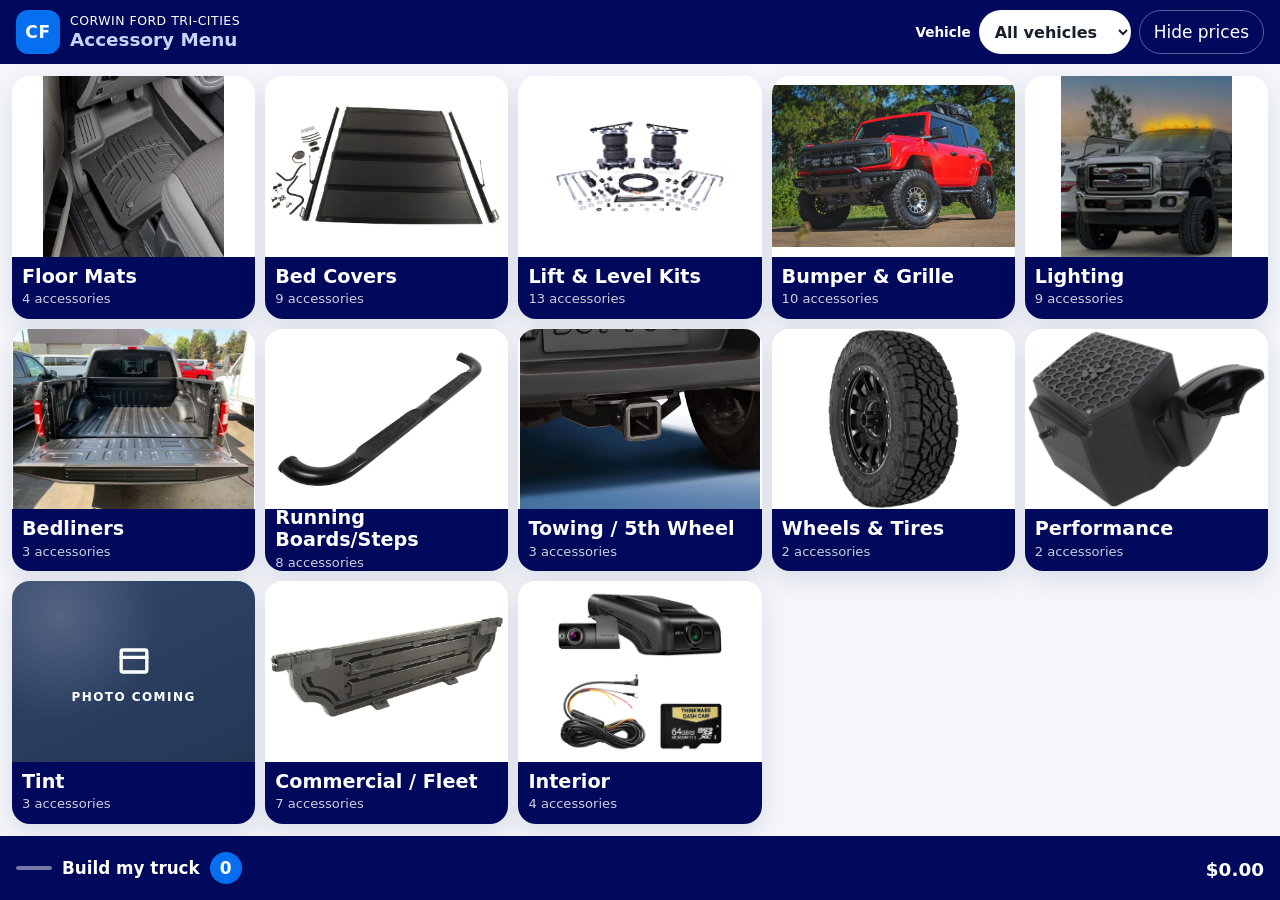
==== commit 5971f88a: "Fall back from a saved Other pick and drop removed quote lines. SUV and Car still replace Other. A s" ====
--- a/menu/index.html
+++ b/menu/index.html
@@ -10,10 +10,10 @@
   <meta name="mobile-web-app-capable" content="yes">
   <meta name="apple-mobile-web-app-title" content="Accessory Menu">
   <meta name="apple-mobile-web-app-status-bar-style" content="black-translucent">
-  <link rel="manifest" href="manifest.7ed3318.webmanifest">
+  <link rel="manifest" href="manifest.41df9f3.webmanifest">
   <link rel="icon" href="icons/icon-192.png" type="image/png">
   <link rel="apple-touch-icon" href="icons/apple-touch-icon.png">
-  <link rel="stylesheet" href="css/menu.7ed3318.css">
+  <link rel="stylesheet" href="css/menu.41df9f3.css">
 </head>
 <body>
   <header class="topbar">
@@ -27,7 +27,7 @@
     <div class="top-actions">
       <label class="vehicle-filter">Vehicle
         <select id="vehicle-filter" aria-label="Vehicle">
-          <option value="All">All</option>
+          <option value="All">All vehicles</option>
           <option value="F-150">F-150</option>
           <option value="Super Duty">Super Duty</option>
           <option value="Ranger">Ranger</option>
@@ -86,6 +86,6 @@
   <noscript>
     <p class="noscript">This menu needs JavaScript. It still has no account, no payment, and no build step.</p>
   </noscript>
-  <script src="js/menu.7ed3318.js" type="module"></script>
+  <script src="js/menu.41df9f3.js" type="module"></script>
 </body>
 </html>
--- a/menu/css/menu.41df9f3.css
+++ b/menu/css/menu.41df9f3.css
@@ -0,0 +1,967 @@
+:root {
+  --brand: #00095B;
+  --brand-2: #363B64;
+  --accent: #066FEF;
+  --paper: #F4F6FA;
+  --ink: #17202A;
+  --muted: var(--brand-2);
+  --navy: var(--brand);
+  --card: #FFFFFF;
+  --line: var(--brand-2);
+  --copper: var(--accent);
+  --green: #1d6b42;
+  --amber: #8a5a12;
+  --amber-bg: #f6e6c8;
+  --shadow: 0 10px 28px rgba(0, 9, 91, 0.1);
+  --tray-h: 64px;
+  --radius: 18px;
+  color-scheme: light;
+  font-family: "Avenir Next", "Segoe UI", system-ui, sans-serif;
+}
+
+* { box-sizing: border-box; }
+html, body { margin: 0; padding: 0; }
+body {
+  height: 100dvh;
+  display: grid;
+  grid-template-rows: auto minmax(0, 1fr) auto;
+  background: var(--paper);
+  color: var(--ink);
+  font-size: 17px;
+  line-height: 1.35;
+}
+img { max-width: 100%; display: block; }
+button, a { font: inherit; touch-action: manipulation; }
+button { cursor: pointer; }
+.header-btn { white-space: nowrap; }
+:focus-visible { outline: 3px solid var(--accent); outline-offset: 2px; }
+main a:not(.card-link):not(.tile) { color: var(--accent); }
+
+.sr {
+  position: absolute;
+  width: 1px;
+  height: 1px;
+  padding: 0;
+  margin: -1px;
+  overflow: hidden;
+  clip: rect(0, 0, 0, 0);
+  clip-path: inset(50%);
+  white-space: nowrap;
+  border: 0;
+}
+
+.topbar {
+  display: flex;
+  align-items: center;
+  justify-content: space-between;
+  gap: 12px;
+  padding: calc(8px + env(safe-area-inset-top)) 16px 8px;
+  background: var(--brand);
+  color: #fff;
+  z-index: 40;
+}
+.brand {
+  display: flex;
+  align-items: center;
+  gap: 10px;
+  min-height: 48px;
+  color: inherit;
+  text-decoration: none;
+}
+.brand-mark {
+  width: 44px;
+  height: 44px;
+  border-radius: 12px;
+  display: grid;
+  place-items: center;
+  background: var(--copper);
+  color: #fff;
+  font-weight: 800;
+  letter-spacing: 0.04em;
+}
+.brand-text { display: flex; flex-direction: column; line-height: 1.15; }
+.brand-dealer { font-size: 0.78rem; letter-spacing: 0.04em; text-transform: uppercase; color: #fff; }
+.brand-title { font-size: 1.15rem; font-weight: 750; color: #C9D3F5; }
+.top-actions { display: flex; gap: 8px; align-items: center; }
+.header-btn {
+  min-height: 44px;
+  min-width: 44px;
+  padding: 0 14px;
+  border-radius: 999px;
+  border: 1px solid rgba(255, 255, 255, 0.35);
+  background: transparent;
+  color: #fff;
+  text-decoration: none;
+  display: inline-flex;
+  align-items: center;
+  justify-content: center;
+}
+.header-btn:active { background: rgba(255, 255, 255, 0.12); }
+.vehicle-filter {
+  display: flex;
+  align-items: center;
+  gap: 8px;
+  color: #fff;
+  font-size: 0.85rem;
+  font-weight: 650;
+}
+.vehicle-filter select {
+  min-height: 44px;
+  min-width: 9.5rem;
+  padding: 0 12px;
+  border: 0;
+  border-radius: 999px;
+  background: #fff;
+  color: var(--ink);
+  font: inherit;
+  font-size: 1rem;
+}
+
+main {
+  min-height: 0;
+  overflow: auto;
+  padding: 12px 12px 16px;
+}
+body.is-home main {
+  overflow: hidden;
+  padding: 12px;
+  display: flex;
+  flex-direction: column;
+}
+
+.loading, .message {
+  margin: 24px auto;
+  max-width: 36rem;
+  background: var(--card);
+  border-radius: var(--radius);
+  padding: 24px;
+  box-shadow: var(--shadow);
+}
+
+.view-home {
+  flex: 1;
+  min-height: 0;
+  height: 100%;
+  display: flex;
+  flex-direction: column;
+  gap: 8px;
+}
+.home-grid {
+  flex: 1;
+  min-height: 0;
+  height: auto;
+  display: grid;
+  grid-template-columns: repeat(3, minmax(0, 1fr));
+  grid-auto-rows: minmax(0, 1fr);
+  gap: 10px;
+}
+.tile {
+  display: flex;
+  flex-direction: column;
+  min-height: 0;
+  min-width: 0;
+  border-radius: var(--radius);
+  overflow: hidden;
+  background: var(--card);
+  color: inherit;
+  text-decoration: none;
+  box-shadow: var(--shadow);
+}
+.tile:active { transform: scale(0.985); }
+.tile-media { position: relative; flex: 1; min-height: 0; aspect-ratio: 16 / 10; background: #fff; }
+.tile-media img,
+.media img,
+.slide img,
+.lb-slide img {
+  width: 100%;
+  height: 100%;
+  object-fit: contain;
+  background: #fff;
+}
+.tile-foot {
+  height: 62px;
+  flex: 0 0 62px;
+  padding: 6px 10px 8px;
+  background: var(--brand);
+  color: #fff;
+  display: flex;
+  flex-direction: column;
+  justify-content: center;
+  overflow: hidden;
+}
+.tile-name { margin: 0; font-size: clamp(0.92rem, 1.6vw, 1.2rem); font-weight: 750; line-height: 1.15; }
+.tile-count { margin: 2px 0 0; font-size: 0.82rem; opacity: 0.8; }
+
+.ph {
+  width: 100%;
+  height: 100%;
+  display: flex;
+  flex-direction: column;
+  align-items: center;
+  justify-content: center;
+  gap: 6px;
+  text-align: center;
+  padding: 12px;
+  color: #fff;
+  background:
+    radial-gradient(circle at 20% 20%, rgba(255, 255, 255, 0.18), transparent 42%),
+    linear-gradient(var(--tilt, 155deg), var(--accent, #3d5470), color-mix(in srgb, var(--accent, #3d5470) 55%, #12263a));
+}
+.ph svg { width: 44px; height: 44px; }
+.ph-kicker {
+  font-size: 0.75rem;
+  font-weight: 800;
+  letter-spacing: 0.12em;
+  text-transform: uppercase;
+}
+.ph-label { font-size: 1rem; font-weight: 650; }
+
+.page-head { display: flex; align-items: center; gap: 12px; margin: 0 0 12px; }
+.back {
+  min-height: 44px;
+  min-width: 44px;
+  padding: 0 14px;
+  border-radius: 999px;
+  border: 1px solid var(--line);
+  background: var(--card);
+  color: var(--ink);
+}
+.page-head h1 { margin: 0; font-size: clamp(1.4rem, 3vw, 1.9rem); }
+.page-head p { margin: 2px 0 0; color: var(--muted); }
+
+.cards {
+  display: grid;
+  grid-template-columns: 1fr 1fr;
+  gap: 12px;
+  align-content: start;
+}
+.card {
+  position: relative;
+  display: flex;
+  flex-direction: column;
+  min-width: 0;
+  background: var(--card);
+  border-radius: var(--radius);
+  overflow: hidden;
+  box-shadow: var(--shadow);
+}
+.card-link {
+  display: flex;
+  flex-direction: column;
+  color: inherit;
+  text-decoration: none;
+  min-height: 100%;
+}
+.media { aspect-ratio: 16 / 10; background: #fff; }
+.card-body { padding: 12px 68px 14px 14px; display: grid; gap: 4px; }
+.card-body h2 { margin: 0; font-size: 1.05rem; line-height: 1.25; }
+p.brand { margin: 0; color: var(--muted); font-size: 0.82rem; font-weight: 700; letter-spacing: 0.03em; text-transform: uppercase; }
+.benefit {
+  margin: 0;
+  color: var(--ink);
+  font-size: 0.95rem;
+  display: -webkit-box;
+  -webkit-line-clamp: 2;
+  -webkit-box-orient: vertical;
+  overflow: hidden;
+}
+.tier-heading { margin: 8px 0; font-size: 0.82rem; letter-spacing: 0.12em; text-transform: uppercase; color: var(--muted); }
+.tier-group + .tier-group { margin-top: 8px; }
+.price {
+  margin: 4px 0 0;
+  color: var(--green);
+  font-weight: 750;
+  font-variant-numeric: tabular-nums;
+  font-size: 1rem;
+  white-space: nowrap;
+}
+.price-note { display: block; color: var(--muted); font-weight: 500; font-size: 0.82rem; }
+.tag {
+  display: inline-block;
+  margin: 0 0 4px;
+  padding: 2px 7px;
+  border-radius: 999px;
+  background: var(--amber-bg);
+  color: var(--amber);
+  font-size: 0.68rem;
+  font-weight: 800;
+  letter-spacing: 0.06em;
+  text-transform: uppercase;
+  vertical-align: 2px;
+}
+.tag-new { background: var(--accent); color: #fff; margin-right: 6px; }
+.tag-parts,
+.tag-custom {
+  text-transform: none;
+  letter-spacing: 0;
+  margin: 0 0 0 6px;
+  white-space: nowrap;
+}
+.tag-parts { background: var(--amber-bg); color: var(--amber); }
+.tag-custom { background: var(--brand-2); color: #fff; }
+.price-line { display: flex; flex-wrap: wrap; align-items: center; gap: 6px; margin: 4px 0 0; }
+.price-line .price { margin: 0; }
+.quote-table .tag-parts,
+.tray-price .tag-parts { display: inline-block; margin-top: 4px; }
+.new-row h2 {
+  margin: 0 0 6px;
+  font-size: 0.82rem;
+  letter-spacing: 0.08em;
+  text-transform: uppercase;
+  color: var(--brand);
+}
+.new-scroller { display: flex; gap: 8px; overflow-x: auto; }
+.new-card {
+  flex: 0 0 280px;
+  min-height: 88px;
+  display: grid;
+  grid-template-columns: 88px 1fr;
+  gap: 8px;
+  align-items: center;
+  padding: 8px;
+  border-radius: 14px;
+  background: var(--card);
+  color: inherit;
+  text-decoration: none;
+  box-shadow: var(--shadow);
+}
+.new-card img { width: 88px; height: 72px; object-fit: contain; background: #fff; }
+.new-name { display: block; font-weight: 750; font-size: 0.92rem; line-height: 1.2; }
+.new-card .price { margin: 2px 0 0; font-size: 0.82rem; }
+.add-btn {
+  position: absolute;
+  right: 10px;
+  bottom: 10px;
+  width: 48px;
+  height: 48px;
+  border: 0;
+  border-radius: 999px;
+  background: var(--copper);
+  color: #fff;
+  font-size: 1.8rem;
+  line-height: 1;
+  display: grid;
+  place-items: center;
+}
+.add-btn:active { background: #8d4520; }
+
+.product {
+  display: grid;
+  gap: 16px;
+  max-width: 1100px;
+}
+.gallery { position: relative; background: #fff; border-radius: var(--radius); overflow: hidden; min-height: 220px; }
+.gallery-stage { aspect-ratio: 16 / 10; position: relative; touch-action: pan-y; background: #fff; }
+.slide { position: absolute; inset: 0; }
+.slide[hidden] { display: none; }
+.g-nav {
+  position: absolute;
+  top: 50%;
+  transform: translateY(-50%);
+  width: 48px;
+  height: 48px;
+  border: 0;
+  border-radius: 999px;
+  background: rgba(18, 38, 58, 0.78);
+  color: #fff;
+  z-index: 2;
+}
+.g-prev { left: 8px; }
+.g-next { right: 8px; }
+.dots { display: flex; justify-content: center; }
+.dot {
+  min-width: 44px;
+  min-height: 44px;
+  border: 0;
+  background: transparent;
+  display: grid;
+  place-items: center;
+}
+.dot span { width: 9px; height: 9px; border-radius: 50%; background: #c9c1b6; display: block; }
+.dot[aria-current="true"] span { background: var(--navy); transform: scale(1.25); }
+.slide-count { margin: 0; text-align: center; color: var(--muted); font-size: 0.9rem; }
+
+.details h1 { margin: 0 0 6px; font-size: clamp(1.5rem, 3vw, 2rem); }
+.bullets { margin: 10px 0; padding-left: 1.1rem; }
+.bullets li { margin: 4px 0; }
+.chips { display: flex; flex-wrap: wrap; gap: 8px; list-style: none; margin: 8px 0; padding: 0; }
+.chip {
+  min-height: 44px;
+  display: inline-flex;
+  align-items: center;
+  gap: 6px;
+  padding: 0 12px;
+  border-radius: 999px;
+  background: var(--navy);
+  color: #fff;
+  font-weight: 650;
+}
+.chip.is-out { background: transparent; color: var(--muted); border: 1px solid var(--line); }
+.na { font-size: 0.75rem; font-weight: 800; letter-spacing: 0.04em; text-transform: uppercase; }
+.also { margin: 0 0 10px; color: var(--muted); }
+.fit-label { margin: 12px 0 0; font-weight: 750; }
+.options { display: grid; gap: 8px; margin: 12px 0; }
+.option {
+  min-height: 52px;
+  text-align: left;
+  border-radius: 14px;
+  border: 2px solid var(--line);
+  background: var(--card);
+  padding: 10px 12px;
+  display: grid;
+  grid-template-columns: auto 1fr;
+  grid-template-rows: auto auto;
+  column-gap: 10px;
+}
+.option[aria-checked="true"] { border-color: var(--navy); background: #f4f7fb; }
+.tier-switch {
+  display: flex;
+  margin: 12px 0 16px;
+  border: 2px solid var(--navy);
+  border-radius: 14px;
+  overflow: hidden;
+}
+.tier-switch .seg {
+  flex: 1 1 0;
+  min-width: 44px;
+  min-height: 52px;
+  display: flex;
+  flex-direction: column;
+  align-items: center;
+  justify-content: center;
+  gap: 2px;
+  padding: 8px 6px;
+  text-align: center;
+  text-decoration: none;
+  color: var(--navy);
+  background: #fff;
+  border-left: 1px solid var(--navy);
+}
+.tier-switch .seg:first-child { border-left: 0; }
+.tier-switch .seg.is-current { background: var(--brand); color: #fff; }
+.tier-switch .seg-label {
+  font-size: 0.82rem;
+  font-weight: 800;
+  letter-spacing: 0.06em;
+  text-transform: uppercase;
+}
+.tier-switch .price { margin: 0; font-size: 0.8rem; color: var(--green); }
+.tier-switch .is-current .price { color: #fff; }
+.tier {
+  grid-row: 1 / span 2;
+  align-self: center;
+  min-width: 64px;
+  min-height: 44px;
+  display: grid;
+  place-items: center;
+  border-radius: 10px;
+  background: var(--navy);
+  color: #fff;
+  font-size: 0.82rem;
+  font-weight: 800;
+  letter-spacing: 0.04em;
+  text-transform: uppercase;
+}
+.option .opt-name { font-weight: 750; }
+.option .price { margin: 0; }
+.opt-detail { grid-column: 2; color: var(--muted); font-size: 0.9rem; }
+.add-wide {
+  min-height: 52px;
+  width: 100%;
+  border: 0;
+  border-radius: 14px;
+  background: var(--copper);
+  color: #fff;
+  font-weight: 750;
+  font-size: 1.05rem;
+}
+.add-wide:active { background: #8d4520; }
+
+.tray { position: relative; z-index: 30; }
+.scrim {
+  position: fixed;
+  inset: 0;
+  background: rgba(18, 22, 28, 0.4);
+  z-index: 1;
+}
+.tray-panel {
+  position: absolute;
+  left: 0;
+  right: 0;
+  bottom: 100%;
+  z-index: 2;
+  max-height: min(70dvh, 560px);
+  overflow: auto;
+  background: var(--card);
+  border-radius: 18px 18px 0 0;
+  box-shadow: 0 -12px 40px rgba(18, 38, 58, 0.18);
+  padding: 8px 16px 12px;
+  transform: translateY(110%);
+  transition: transform 0.28s ease;
+}
+.tray.is-open .tray-panel { transform: translateY(0); }
+.tray-panel-head, .tray-total-line, .tray-foot {
+  display: flex;
+  align-items: center;
+  justify-content: space-between;
+  gap: 12px;
+}
+.tray-panel-head h2 { margin: 8px 0; font-size: 1.25rem; }
+.text-btn, .clear-btn {
+  min-height: 48px;
+  min-width: 48px;
+  padding: 0 16px;
+  border-radius: 12px;
+  border: 1px solid var(--line);
+  background: #fff;
+}
+.clear-btn { background: var(--navy); color: #fff; border: 0; flex: 0 0 auto; }
+.tray-list { list-style: none; margin: 0; padding: 0; }
+.tray-list li {
+  display: grid;
+  grid-template-columns: 1fr auto auto;
+  gap: 8px;
+  align-items: center;
+  padding: 8px 0;
+  border-top: 1px solid var(--line);
+}
+.tray-name { font-weight: 650; }
+.remove-btn {
+  min-height: 44px;
+  min-width: 44px;
+  padding: 0 12px;
+  border-radius: 10px;
+  border: 1px solid var(--line);
+  background: #fff;
+}
+.tray-empty { color: var(--muted); margin: 8px 0 12px; }
+.tray-total-line { font-size: 1.15rem; margin-top: 8px; }
+.tray-total-line .price { margin: 0; font-size: 1.25rem; }
+.fine { color: var(--muted); font-size: 0.85rem; }
+.tray-foot { flex-wrap: wrap; margin-top: 8px; }
+.tray-foot .fine { flex: 1 1 100%; margin: 4px 0 8px; }
+.tray-handle {
+  width: 100%;
+  min-height: var(--tray-h);
+  padding: 8px 16px calc(8px + env(safe-area-inset-bottom));
+  border: 0;
+  background: var(--brand);
+  color: #fff;
+  display: flex;
+  align-items: center;
+  gap: 10px;
+  position: relative;
+  z-index: 3;
+}
+.handle-grip {
+  width: 36px;
+  height: 4px;
+  border-radius: 99px;
+  background: rgba(255, 255, 255, 0.45);
+}
+.handle-title { font-weight: 750; font-size: 1.05rem; }
+.handle-count {
+  min-width: 32px;
+  height: 32px;
+  padding: 0 8px;
+  border-radius: 999px;
+  background: var(--copper);
+  display: inline-grid;
+  place-items: center;
+  font-weight: 800;
+}
+.handle-total { margin-left: auto; color: #fff; font-size: 1.15rem; }
+.tray-handle.pulse { animation: tray-pulse 0.45s ease; }
+@keyframes tray-pulse { 50% { background: #1d4e38; } }
+.prices-hidden-label { display: none; margin-left: auto; font-weight: 700; }
+body.prices-off .price { display: none !important; }
+body.prices-off .quote-page .price { display: inline !important; }
+body.prices-off .quote-page td.price { display: table-cell !important; }
+body.prices-off .prices-hidden-label { display: inline; }
+
+.quote-page { max-width: 960px; margin: 0 auto; }
+.quote-fields {
+  display: grid;
+  grid-template-columns: 1fr 1fr;
+  gap: 12px 20px;
+  margin: 0 0 16px;
+}
+.quote-fields label { display: flex; flex-direction: column; gap: 6px; font-weight: 650; }
+.quote-fields input,
+.qty {
+  min-height: 44px;
+  border: 1px solid var(--line);
+  border-radius: 12px;
+  padding: 8px 12px;
+  font: inherit;
+  background: #fff;
+  color: var(--ink);
+}
+.qty { width: 100%; max-width: 4.75rem; margin-left: auto; text-align: right; font-variant-numeric: tabular-nums; }
+.quote-table {
+  --col-act: 52px;
+  --col-total: 7.5rem;
+  --row-pad-x: 12px;
+  width: 100%;
+  table-layout: fixed;
+  border-collapse: collapse;
+  background: var(--card);
+  font-variant-numeric: tabular-nums;
+}
+.col-qty { width: 5.75rem; }
+.col-price, .col-total { width: var(--col-total); }
+.col-act { width: var(--col-act); }
+.quote-table th,
+.quote-table td {
+  padding: 12px;
+  text-align: left;
+  vertical-align: top;
+}
+.quote-table thead th {
+  border-bottom: 1.5px solid #8d97a8;
+  color: var(--muted);
+  font-size: 0.78rem;
+  letter-spacing: 0.04em;
+  text-transform: uppercase;
+}
+.quote-table tbody td { border-bottom: 1px solid #e3e7ee; }
+.quote-table th.num { text-align: right; }
+.quote-table .num { text-align: right; font-variant-numeric: tabular-nums; white-space: nowrap; }
+.quote-table td.price-cell { white-space: normal; }
+.line-price,
+.labor-name {
+  width: 100%;
+  min-height: 44px;
+  border: 1px solid var(--line);
+  border-radius: 10px;
+  padding: 8px 10px;
+  font-size: 16px;
+  background: #fff;
+  color: var(--ink);
+}
+.line-price { text-align: right; font-variant-numeric: tabular-nums; }
+.line-price.is-invalid { border-color: #8a2a2a; }
+.labor-name { font-weight: 700; }
+.price-extra { display: flex; align-items: center; justify-content: flex-end; gap: 6px; margin-top: 4px; }
+.price-extra:empty { display: none; }
+.list-was { color: #5c6570; font-size: 0.75rem; font-weight: 500; }
+.reset-price {
+  min-width: 44px;
+  min-height: 44px;
+  padding: 0;
+  border-radius: 10px;
+  border: 1px solid var(--line);
+  background: #fff;
+  font-size: 20px;
+}
+.part-fixed { display: block; margin-top: 2px; color: #5c6570; font-size: 0.82rem; }
+.labor-tax {
+  display: flex;
+  align-items: center;
+  gap: 8px;
+  min-height: 44px;
+  margin-top: 4px;
+  color: #5c6570;
+  font-size: 0.82rem;
+  font-weight: 650;
+}
+.labor-tax input { width: 22px; height: 22px; }
+.quote-table th.act-col {
+  position: relative;
+  overflow: hidden;
+  padding: 0;
+  text-transform: none;
+  letter-spacing: 0;
+  color: transparent;
+}
+.quote-table td.line-actions {
+  width: 52px;
+  padding: 4px;
+  vertical-align: middle;
+  text-align: center;
+}
+.line-actions .remove-btn {
+  width: 44px;
+  min-width: 44px;
+  height: 44px;
+  min-height: 44px;
+  padding: 0;
+  font-size: 28px;
+  font-weight: 500;
+  line-height: 1;
+  color: var(--ink);
+}
+.line-actions .remove-btn span { display: block; line-height: 42px; }
+.quote-item { overflow-wrap: anywhere; }
+.line-name { display: block; font-weight: 700; }
+.line-size,
+.line-desc,
+.line-note,
+.part-line {
+  display: block;
+  margin-top: 2px;
+  color: #5c6570;
+  font-size: 0.82rem;
+  font-weight: 500;
+  line-height: 1.35;
+}
+.totals-hold td { padding: 0; border-bottom: 0; }
+.quote-totals {
+  width: max-content;
+  max-width: calc(100% - var(--col-act) - var(--row-pad-x));
+  margin: 18px calc(var(--col-act) + var(--row-pad-x)) 0 auto;
+}
+.quote-totals p {
+  display: flex;
+  justify-content: flex-end;
+  align-items: baseline;
+  gap: 12px;
+  margin: 0 0 4px;
+  font-variant-numeric: tabular-nums;
+}
+.quote-totals .price {
+  width: calc(var(--col-total) - (2 * var(--row-pad-x)));
+  text-align: right;
+}
+.quote-grand {
+  border-top: 1.5px solid #243044;
+  margin-top: 4px;
+  padding-top: 4px;
+  font-size: 1.2rem;
+  font-weight: 800;
+}
+.quote-totals .quote-note {
+  display: block;
+  margin: 8px 0 0;
+  text-align: right;
+  font-weight: 500;
+  color: var(--amber);
+}
+.custom-bar { display: flex; gap: 12px; margin: 0 0 12px; }
+.custom-bar .add-wide { flex: 1; }
+.custom-form {
+  display: grid;
+  grid-template-columns: 1fr 1fr;
+  gap: 12px;
+  margin: 0 0 16px;
+  padding: 16px;
+  background: var(--card);
+  border-radius: var(--radius);
+  box-shadow: var(--shadow);
+}
+.custom-form[hidden] { display: none; }
+.custom-form label,
+.custom-label { display: flex; flex-direction: column; gap: 6px; font-weight: 650; margin: 0; }
+.custom-form input {
+  min-height: 48px;
+  border: 1px solid var(--line);
+  border-radius: 12px;
+  padding: 8px 12px;
+  font: inherit;
+  font-size: 1.05rem;
+  background: #fff;
+  color: var(--ink);
+}
+.custom-form .span-2 { grid-column: 1 / -1; }
+.parts-toggle { display: flex; gap: 8px; }
+.parts-toggle button {
+  flex: 1;
+  min-height: 48px;
+  border-radius: 12px;
+  border: 1px solid var(--line);
+  background: #fff;
+  font-weight: 750;
+}
+.parts-toggle button.is-current { background: var(--brand); color: #fff; border-color: var(--brand); }
+.check-row {
+  flex-direction: row !important;
+  align-items: center;
+  min-height: 48px;
+  gap: 12px;
+}
+.check-row input { width: 28px; height: 28px; min-height: 28px; }
+.custom-error { min-height: 1.2em; margin: 0; color: #8a2a2a; font-weight: 650; }
+.custom-form-actions { display: flex; flex-wrap: wrap; gap: 12px; }
+.custom-form-actions .add-wide,
+.custom-form-actions .clear-btn { flex: 1 1 12rem; }
+.line-name { font-weight: 700; }
+.line-desc { display: block; color: var(--muted); font-size: 0.9rem; }
+.part-edit {
+  display: flex;
+  align-items: center;
+  gap: 8px;
+  margin-top: 2px;
+  color: #5c6570;
+  font-size: 0.82rem;
+  font-weight: 500;
+}
+.part-input {
+  flex: 1;
+  min-height: 44px;
+  border: 1px solid var(--line);
+  border-radius: 10px;
+  padding: 6px 10px;
+  font: inherit;
+  color: var(--ink);
+  background: #fff;
+}
+.part-line { display: none; }
+.bed-lengths { display: flex; flex-wrap: wrap; gap: 8px; margin: 8px 0 12px; }
+.bed-lengths button {
+  min-height: 44px;
+  padding: 0 14px;
+  border-radius: 999px;
+  border: 1px solid var(--line);
+  background: #fff;
+  font-weight: 750;
+}
+.bed-lengths button.is-current { background: var(--brand); color: #fff; border-color: var(--brand); }
+.quote-table td.line-actions { display: table-cell; }
+.edit-line { margin-top: 6px; }
+.quote-actions { display: flex; flex-wrap: wrap; gap: 12px; margin-top: 16px; }
+.quote-actions .add-wide,
+.quote-actions .clear-btn { flex: 1 1 16rem; }
+.print-sheet { background: #fff; border-radius: var(--radius); padding: 16px; margin: 0 0 16px; }
+.print-head h1 { margin: 0; color: var(--brand); font-size: 1.6rem; }
+.print-head p { margin: 4px 0 0; }
+.print-meta { display: flex; justify-content: space-between; gap: 12px; margin: 8px 0 12px; }
+.print-who { display: grid; grid-template-columns: 1fr 1fr; gap: 10px 24px; margin: 0; }
+.print-who div { margin: 0; }
+.print-who dt { font-size: 0.75rem; text-transform: uppercase; letter-spacing: 0.04em; color: var(--muted); }
+.print-who dd { margin: 0; font-weight: 700; }
+.print-only { display: none; }
+.print-foot { color: var(--muted); }
+.tray-tier { margin-left: 6px; }
+
+.lightbox {
+  position: fixed;
+  inset: 0;
+  z-index: 50;
+  background: #0c1218;
+  color: #fff;
+  display: grid;
+  grid-template-columns: auto 1fr auto;
+  grid-template-rows: auto 1fr auto;
+  padding: env(safe-area-inset-top) env(safe-area-inset-right) env(safe-area-inset-bottom) env(safe-area-inset-left);
+}
+.lightbox[hidden] { display: none; }
+.lb-close {
+  grid-column: 1 / -1;
+  justify-self: end;
+  margin: 8px 12px;
+  min-height: 48px;
+  min-width: 48px;
+  padding: 0 16px;
+  border-radius: 999px;
+  border: 0;
+  background: #fff;
+  color: var(--navy);
+  font-weight: 750;
+}
+.lb-stage { grid-column: 2; min-height: 0; position: relative; touch-action: pan-y; }
+.lb-slide { position: absolute; inset: 0; display: flex; align-items: center; justify-content: center; }
+.lb-slide[hidden] { display: none; }
+.lb-slide { background: #fff; }
+.lb-slide img { max-height: 100%; object-fit: contain; background: #fff; }
+.lb-nav {
+  align-self: center;
+  width: 52px;
+  height: 52px;
+  margin: 0 8px;
+  border: 0;
+  border-radius: 999px;
+  background: rgba(255, 255, 255, 0.16);
+  color: #fff;
+  font-weight: 750;
+}
+.lb-count { grid-column: 1 / -1; text-align: center; margin: 8px 0 16px; }
+
+.noscript { padding: 16px; }
+
+@media (orientation: landscape) {
+  .home-grid { grid-template-columns: repeat(5, minmax(0, 1fr)); }
+  .cards { grid-template-columns: repeat(3, minmax(0, 1fr)); }
+  .product { grid-template-columns: 1.15fr 0.85fr; align-items: start; }
+}
+
+@media (prefers-reduced-motion: reduce) {
+  * { transition: none !important; }
+}
+
+@media print {
+  @page { size: letter; margin: 0.45in; }
+  html, body { height: auto; background: #fff; color: #000; }
+  body { display: block; font-size: 8pt; line-height: 1.35; }
+  .topbar, .tray, .lightbox, .no-print, .noscript, .sr { display: none !important; }
+  main { overflow: visible; padding: 0; display: block; }
+  .print-only { display: inline !important; }
+  .quote-page { max-width: none; }
+  .print-sheet { padding: 0; margin: 0; border-radius: 0; }
+  .print-head h1 { font-size: 13pt; color: #000; line-height: 1.15; }
+  .print-head p { margin: 2pt 0 0; }
+  .print-meta { margin: 4pt 0 8pt; }
+  .print-who { gap: 4pt 16pt; margin: 0 0 14pt; }
+  .print-who dt { color: #333; }
+  .quote-table { font-size: 10pt; line-height: 1.35; }
+  .quote-table.quote-dense { font-size: 9pt; }
+  .quote-table { --col-act: 0px; --col-total: 1.1in; --row-pad-x: 8px; }
+  .col-qty { width: 0.6in; }
+  .col-price, .col-total { width: 1.1in; }
+  .act-col, .line-actions { display: none !important; }
+  .quote-table th, .quote-table td { padding: 6px 8px; line-height: 1.35; }
+  .quote-table.quote-dense { --row-pad-x: 5px; }
+  .quote-table.quote-dense th,
+  .quote-table.quote-dense td { padding: 5px; }
+  .quote-table thead th { border-bottom: 1.5px solid #333; color: #222; }
+  .quote-table tbody td { border-bottom: 1px solid #d5d5d5; }
+  .screen-meta { display: none !important; }
+  .line-name.print-only { display: block !important; }
+  .part-line {
+    display: block !important;
+    margin-top: 2px;
+    color: #555;
+    font-size: 1em;
+    font-weight: 500;
+    white-space: normal;
+    overflow-wrap: normal;
+    word-break: normal;
+  }
+  .quote-table td.price-cell,
+  .quote-table td.line-total,
+  .quote-table td.price-cell .price,
+  .quote-table td.line-total .price,
+  .quote-table .line-price { font-size: inherit; }
+  .quote-table .line-price {
+    border: 0;
+    border-radius: 0;
+    background: transparent;
+    box-shadow: none;
+    appearance: none;
+    -webkit-appearance: none;
+    padding: 0;
+    margin: 0;
+    min-height: 0;
+    height: auto;
+    width: auto;
+    max-width: 100%;
+    color: inherit;
+    font-weight: inherit;
+    text-align: right;
+    font-variant-numeric: tabular-nums;
+  }
+  .quote-table .line-price::-webkit-outer-spin-button,
+  .quote-table .line-price::-webkit-inner-spin-button {
+    -webkit-appearance: none;
+    appearance: none;
+    margin: 0;
+  }
+  .quote-totals { margin-top: 8pt; }
+  .quote-totals p { margin: 0 0 4px; font-size: inherit; }
+  .quote-totals p.quote-grand { font-size: 12pt; font-weight: 800; }
+  .quote-totals .quote-note { font-size: 8pt; }
+  .print-foot { margin: 12pt 0 0; font-size: 8pt; color: #333; }
+  .quote-table tr, .quote-totals, .print-head, .print-who, .quote-tail { break-inside: avoid; page-break-inside: avoid; }
+  body.prices-off .quote-page .price { display: inline !important; }
+  body.prices-off .quote-page td.price { display: table-cell !important; }
+  .part-line { display: block !important; }
+}
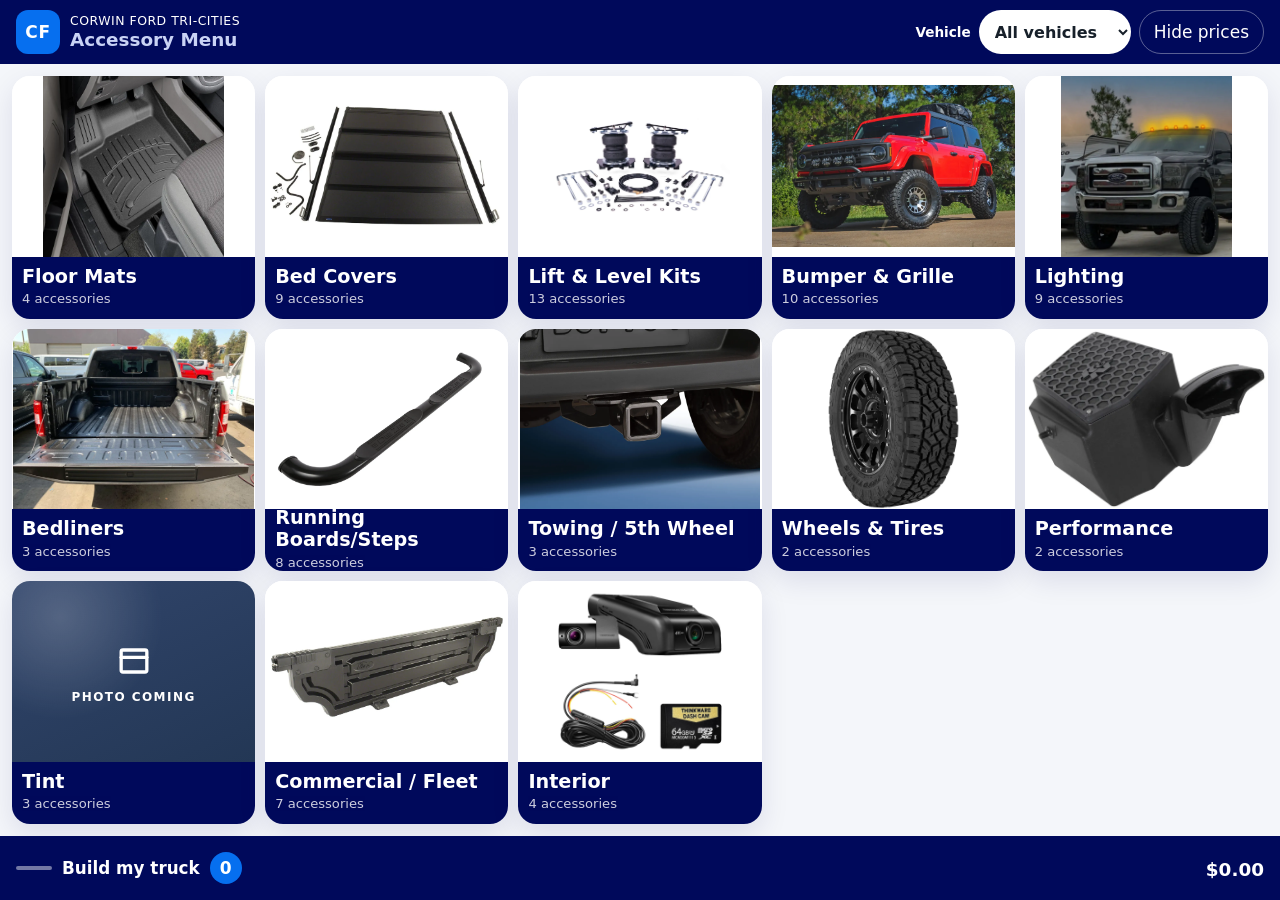
==== commit 7f664f60: "Take truck-only accessories off the SUV and Car filters. Spray-in bedliner, the bed tool box, the tr" ====
--- a/menu/index.html
+++ b/menu/index.html
@@ -10,10 +10,10 @@
   <meta name="mobile-web-app-capable" content="yes">
   <meta name="apple-mobile-web-app-title" content="Accessory Menu">
   <meta name="apple-mobile-web-app-status-bar-style" content="black-translucent">
-  <link rel="manifest" href="manifest.41df9f3.webmanifest">
+  <link rel="manifest" href="manifest.5971f88.webmanifest">
   <link rel="icon" href="icons/icon-192.png" type="image/png">
   <link rel="apple-touch-icon" href="icons/apple-touch-icon.png">
-  <link rel="stylesheet" href="css/menu.41df9f3.css">
+  <link rel="stylesheet" href="css/menu.5971f88.css">
 </head>
 <body>
   <header class="topbar">
@@ -86,6 +86,6 @@
   <noscript>
     <p class="noscript">This menu needs JavaScript. It still has no account, no payment, and no build step.</p>
   </noscript>
-  <script src="js/menu.41df9f3.js" type="module"></script>
+  <script src="js/menu.5971f88.js" type="module"></script>
 </body>
 </html>
--- a/menu/css/menu.5971f88.css
+++ b/menu/css/menu.5971f88.css
@@ -0,0 +1,967 @@
+:root {
+  --brand: #00095B;
+  --brand-2: #363B64;
+  --accent: #066FEF;
+  --paper: #F4F6FA;
+  --ink: #17202A;
+  --muted: var(--brand-2);
+  --navy: var(--brand);
+  --card: #FFFFFF;
+  --line: var(--brand-2);
+  --copper: var(--accent);
+  --green: #1d6b42;
+  --amber: #8a5a12;
+  --amber-bg: #f6e6c8;
+  --shadow: 0 10px 28px rgba(0, 9, 91, 0.1);
+  --tray-h: 64px;
+  --radius: 18px;
+  color-scheme: light;
+  font-family: "Avenir Next", "Segoe UI", system-ui, sans-serif;
+}
+
+* { box-sizing: border-box; }
+html, body { margin: 0; padding: 0; }
+body {
+  height: 100dvh;
+  display: grid;
+  grid-template-rows: auto minmax(0, 1fr) auto;
+  background: var(--paper);
+  color: var(--ink);
+  font-size: 17px;
+  line-height: 1.35;
+}
+img { max-width: 100%; display: block; }
+button, a { font: inherit; touch-action: manipulation; }
+button { cursor: pointer; }
+.header-btn { white-space: nowrap; }
+:focus-visible { outline: 3px solid var(--accent); outline-offset: 2px; }
+main a:not(.card-link):not(.tile) { color: var(--accent); }
+
+.sr {
+  position: absolute;
+  width: 1px;
+  height: 1px;
+  padding: 0;
+  margin: -1px;
+  overflow: hidden;
+  clip: rect(0, 0, 0, 0);
+  clip-path: inset(50%);
+  white-space: nowrap;
+  border: 0;
+}
+
+.topbar {
+  display: flex;
+  align-items: center;
+  justify-content: space-between;
+  gap: 12px;
+  padding: calc(8px + env(safe-area-inset-top)) 16px 8px;
+  background: var(--brand);
+  color: #fff;
+  z-index: 40;
+}
+.brand {
+  display: flex;
+  align-items: center;
+  gap: 10px;
+  min-height: 48px;
+  color: inherit;
+  text-decoration: none;
+}
+.brand-mark {
+  width: 44px;
+  height: 44px;
+  border-radius: 12px;
+  display: grid;
+  place-items: center;
+  background: var(--copper);
+  color: #fff;
+  font-weight: 800;
+  letter-spacing: 0.04em;
+}
+.brand-text { display: flex; flex-direction: column; line-height: 1.15; }
+.brand-dealer { font-size: 0.78rem; letter-spacing: 0.04em; text-transform: uppercase; color: #fff; }
+.brand-title { font-size: 1.15rem; font-weight: 750; color: #C9D3F5; }
+.top-actions { display: flex; gap: 8px; align-items: center; }
+.header-btn {
+  min-height: 44px;
+  min-width: 44px;
+  padding: 0 14px;
+  border-radius: 999px;
+  border: 1px solid rgba(255, 255, 255, 0.35);
+  background: transparent;
+  color: #fff;
+  text-decoration: none;
+  display: inline-flex;
+  align-items: center;
+  justify-content: center;
+}
+.header-btn:active { background: rgba(255, 255, 255, 0.12); }
+.vehicle-filter {
+  display: flex;
+  align-items: center;
+  gap: 8px;
+  color: #fff;
+  font-size: 0.85rem;
+  font-weight: 650;
+}
+.vehicle-filter select {
+  min-height: 44px;
+  min-width: 9.5rem;
+  padding: 0 12px;
+  border: 0;
+  border-radius: 999px;
+  background: #fff;
+  color: var(--ink);
+  font: inherit;
+  font-size: 1rem;
+}
+
+main {
+  min-height: 0;
+  overflow: auto;
+  padding: 12px 12px 16px;
+}
+body.is-home main {
+  overflow: hidden;
+  padding: 12px;
+  display: flex;
+  flex-direction: column;
+}
+
+.loading, .message {
+  margin: 24px auto;
+  max-width: 36rem;
+  background: var(--card);
+  border-radius: var(--radius);
+  padding: 24px;
+  box-shadow: var(--shadow);
+}
+
+.view-home {
+  flex: 1;
+  min-height: 0;
+  height: 100%;
+  display: flex;
+  flex-direction: column;
+  gap: 8px;
+}
+.home-grid {
+  flex: 1;
+  min-height: 0;
+  height: auto;
+  display: grid;
+  grid-template-columns: repeat(3, minmax(0, 1fr));
+  grid-auto-rows: minmax(0, 1fr);
+  gap: 10px;
+}
+.tile {
+  display: flex;
+  flex-direction: column;
+  min-height: 0;
+  min-width: 0;
+  border-radius: var(--radius);
+  overflow: hidden;
+  background: var(--card);
+  color: inherit;
+  text-decoration: none;
+  box-shadow: var(--shadow);
+}
+.tile:active { transform: scale(0.985); }
+.tile-media { position: relative; flex: 1; min-height: 0; aspect-ratio: 16 / 10; background: #fff; }
+.tile-media img,
+.media img,
+.slide img,
+.lb-slide img {
+  width: 100%;
+  height: 100%;
+  object-fit: contain;
+  background: #fff;
+}
+.tile-foot {
+  height: 62px;
+  flex: 0 0 62px;
+  padding: 6px 10px 8px;
+  background: var(--brand);
+  color: #fff;
+  display: flex;
+  flex-direction: column;
+  justify-content: center;
+  overflow: hidden;
+}
+.tile-name { margin: 0; font-size: clamp(0.92rem, 1.6vw, 1.2rem); font-weight: 750; line-height: 1.15; }
+.tile-count { margin: 2px 0 0; font-size: 0.82rem; opacity: 0.8; }
+
+.ph {
+  width: 100%;
+  height: 100%;
+  display: flex;
+  flex-direction: column;
+  align-items: center;
+  justify-content: center;
+  gap: 6px;
+  text-align: center;
+  padding: 12px;
+  color: #fff;
+  background:
+    radial-gradient(circle at 20% 20%, rgba(255, 255, 255, 0.18), transparent 42%),
+    linear-gradient(var(--tilt, 155deg), var(--accent, #3d5470), color-mix(in srgb, var(--accent, #3d5470) 55%, #12263a));
+}
+.ph svg { width: 44px; height: 44px; }
+.ph-kicker {
+  font-size: 0.75rem;
+  font-weight: 800;
+  letter-spacing: 0.12em;
+  text-transform: uppercase;
+}
+.ph-label { font-size: 1rem; font-weight: 650; }
+
+.page-head { display: flex; align-items: center; gap: 12px; margin: 0 0 12px; }
+.back {
+  min-height: 44px;
+  min-width: 44px;
+  padding: 0 14px;
+  border-radius: 999px;
+  border: 1px solid var(--line);
+  background: var(--card);
+  color: var(--ink);
+}
+.page-head h1 { margin: 0; font-size: clamp(1.4rem, 3vw, 1.9rem); }
+.page-head p { margin: 2px 0 0; color: var(--muted); }
+
+.cards {
+  display: grid;
+  grid-template-columns: 1fr 1fr;
+  gap: 12px;
+  align-content: start;
+}
+.card {
+  position: relative;
+  display: flex;
+  flex-direction: column;
+  min-width: 0;
+  background: var(--card);
+  border-radius: var(--radius);
+  overflow: hidden;
+  box-shadow: var(--shadow);
+}
+.card-link {
+  display: flex;
+  flex-direction: column;
+  color: inherit;
+  text-decoration: none;
+  min-height: 100%;
+}
+.media { aspect-ratio: 16 / 10; background: #fff; }
+.card-body { padding: 12px 68px 14px 14px; display: grid; gap: 4px; }
+.card-body h2 { margin: 0; font-size: 1.05rem; line-height: 1.25; }
+p.brand { margin: 0; color: var(--muted); font-size: 0.82rem; font-weight: 700; letter-spacing: 0.03em; text-transform: uppercase; }
+.benefit {
+  margin: 0;
+  color: var(--ink);
+  font-size: 0.95rem;
+  display: -webkit-box;
+  -webkit-line-clamp: 2;
+  -webkit-box-orient: vertical;
+  overflow: hidden;
+}
+.tier-heading { margin: 8px 0; font-size: 0.82rem; letter-spacing: 0.12em; text-transform: uppercase; color: var(--muted); }
+.tier-group + .tier-group { margin-top: 8px; }
+.price {
+  margin: 4px 0 0;
+  color: var(--green);
+  font-weight: 750;
+  font-variant-numeric: tabular-nums;
+  font-size: 1rem;
+  white-space: nowrap;
+}
+.price-note { display: block; color: var(--muted); font-weight: 500; font-size: 0.82rem; }
+.tag {
+  display: inline-block;
+  margin: 0 0 4px;
+  padding: 2px 7px;
+  border-radius: 999px;
+  background: var(--amber-bg);
+  color: var(--amber);
+  font-size: 0.68rem;
+  font-weight: 800;
+  letter-spacing: 0.06em;
+  text-transform: uppercase;
+  vertical-align: 2px;
+}
+.tag-new { background: var(--accent); color: #fff; margin-right: 6px; }
+.tag-parts,
+.tag-custom {
+  text-transform: none;
+  letter-spacing: 0;
+  margin: 0 0 0 6px;
+  white-space: nowrap;
+}
+.tag-parts { background: var(--amber-bg); color: var(--amber); }
+.tag-custom { background: var(--brand-2); color: #fff; }
+.price-line { display: flex; flex-wrap: wrap; align-items: center; gap: 6px; margin: 4px 0 0; }
+.price-line .price { margin: 0; }
+.quote-table .tag-parts,
+.tray-price .tag-parts { display: inline-block; margin-top: 4px; }
+.new-row h2 {
+  margin: 0 0 6px;
+  font-size: 0.82rem;
+  letter-spacing: 0.08em;
+  text-transform: uppercase;
+  color: var(--brand);
+}
+.new-scroller { display: flex; gap: 8px; overflow-x: auto; }
+.new-card {
+  flex: 0 0 280px;
+  min-height: 88px;
+  display: grid;
+  grid-template-columns: 88px 1fr;
+  gap: 8px;
+  align-items: center;
+  padding: 8px;
+  border-radius: 14px;
+  background: var(--card);
+  color: inherit;
+  text-decoration: none;
+  box-shadow: var(--shadow);
+}
+.new-card img { width: 88px; height: 72px; object-fit: contain; background: #fff; }
+.new-name { display: block; font-weight: 750; font-size: 0.92rem; line-height: 1.2; }
+.new-card .price { margin: 2px 0 0; font-size: 0.82rem; }
+.add-btn {
+  position: absolute;
+  right: 10px;
+  bottom: 10px;
+  width: 48px;
+  height: 48px;
+  border: 0;
+  border-radius: 999px;
+  background: var(--copper);
+  color: #fff;
+  font-size: 1.8rem;
+  line-height: 1;
+  display: grid;
+  place-items: center;
+}
+.add-btn:active { background: #8d4520; }
+
+.product {
+  display: grid;
+  gap: 16px;
+  max-width: 1100px;
+}
+.gallery { position: relative; background: #fff; border-radius: var(--radius); overflow: hidden; min-height: 220px; }
+.gallery-stage { aspect-ratio: 16 / 10; position: relative; touch-action: pan-y; background: #fff; }
+.slide { position: absolute; inset: 0; }
+.slide[hidden] { display: none; }
+.g-nav {
+  position: absolute;
+  top: 50%;
+  transform: translateY(-50%);
+  width: 48px;
+  height: 48px;
+  border: 0;
+  border-radius: 999px;
+  background: rgba(18, 38, 58, 0.78);
+  color: #fff;
+  z-index: 2;
+}
+.g-prev { left: 8px; }
+.g-next { right: 8px; }
+.dots { display: flex; justify-content: center; }
+.dot {
+  min-width: 44px;
+  min-height: 44px;
+  border: 0;
+  background: transparent;
+  display: grid;
+  place-items: center;
+}
+.dot span { width: 9px; height: 9px; border-radius: 50%; background: #c9c1b6; display: block; }
+.dot[aria-current="true"] span { background: var(--navy); transform: scale(1.25); }
+.slide-count { margin: 0; text-align: center; color: var(--muted); font-size: 0.9rem; }
+
+.details h1 { margin: 0 0 6px; font-size: clamp(1.5rem, 3vw, 2rem); }
+.bullets { margin: 10px 0; padding-left: 1.1rem; }
+.bullets li { margin: 4px 0; }
+.chips { display: flex; flex-wrap: wrap; gap: 8px; list-style: none; margin: 8px 0; padding: 0; }
+.chip {
+  min-height: 44px;
+  display: inline-flex;
+  align-items: center;
+  gap: 6px;
+  padding: 0 12px;
+  border-radius: 999px;
+  background: var(--navy);
+  color: #fff;
+  font-weight: 650;
+}
+.chip.is-out { background: transparent; color: var(--muted); border: 1px solid var(--line); }
+.na { font-size: 0.75rem; font-weight: 800; letter-spacing: 0.04em; text-transform: uppercase; }
+.also { margin: 0 0 10px; color: var(--muted); }
+.fit-label { margin: 12px 0 0; font-weight: 750; }
+.options { display: grid; gap: 8px; margin: 12px 0; }
+.option {
+  min-height: 52px;
+  text-align: left;
+  border-radius: 14px;
+  border: 2px solid var(--line);
+  background: var(--card);
+  padding: 10px 12px;
+  display: grid;
+  grid-template-columns: auto 1fr;
+  grid-template-rows: auto auto;
+  column-gap: 10px;
+}
+.option[aria-checked="true"] { border-color: var(--navy); background: #f4f7fb; }
+.tier-switch {
+  display: flex;
+  margin: 12px 0 16px;
+  border: 2px solid var(--navy);
+  border-radius: 14px;
+  overflow: hidden;
+}
+.tier-switch .seg {
+  flex: 1 1 0;
+  min-width: 44px;
+  min-height: 52px;
+  display: flex;
+  flex-direction: column;
+  align-items: center;
+  justify-content: center;
+  gap: 2px;
+  padding: 8px 6px;
+  text-align: center;
+  text-decoration: none;
+  color: var(--navy);
+  background: #fff;
+  border-left: 1px solid var(--navy);
+}
+.tier-switch .seg:first-child { border-left: 0; }
+.tier-switch .seg.is-current { background: var(--brand); color: #fff; }
+.tier-switch .seg-label {
+  font-size: 0.82rem;
+  font-weight: 800;
+  letter-spacing: 0.06em;
+  text-transform: uppercase;
+}
+.tier-switch .price { margin: 0; font-size: 0.8rem; color: var(--green); }
+.tier-switch .is-current .price { color: #fff; }
+.tier {
+  grid-row: 1 / span 2;
+  align-self: center;
+  min-width: 64px;
+  min-height: 44px;
+  display: grid;
+  place-items: center;
+  border-radius: 10px;
+  background: var(--navy);
+  color: #fff;
+  font-size: 0.82rem;
+  font-weight: 800;
+  letter-spacing: 0.04em;
+  text-transform: uppercase;
+}
+.option .opt-name { font-weight: 750; }
+.option .price { margin: 0; }
+.opt-detail { grid-column: 2; color: var(--muted); font-size: 0.9rem; }
+.add-wide {
+  min-height: 52px;
+  width: 100%;
+  border: 0;
+  border-radius: 14px;
+  background: var(--copper);
+  color: #fff;
+  font-weight: 750;
+  font-size: 1.05rem;
+}
+.add-wide:active { background: #8d4520; }
+
+.tray { position: relative; z-index: 30; }
+.scrim {
+  position: fixed;
+  inset: 0;
+  background: rgba(18, 22, 28, 0.4);
+  z-index: 1;
+}
+.tray-panel {
+  position: absolute;
+  left: 0;
+  right: 0;
+  bottom: 100%;
+  z-index: 2;
+  max-height: min(70dvh, 560px);
+  overflow: auto;
+  background: var(--card);
+  border-radius: 18px 18px 0 0;
+  box-shadow: 0 -12px 40px rgba(18, 38, 58, 0.18);
+  padding: 8px 16px 12px;
+  transform: translateY(110%);
+  transition: transform 0.28s ease;
+}
+.tray.is-open .tray-panel { transform: translateY(0); }
+.tray-panel-head, .tray-total-line, .tray-foot {
+  display: flex;
+  align-items: center;
+  justify-content: space-between;
+  gap: 12px;
+}
+.tray-panel-head h2 { margin: 8px 0; font-size: 1.25rem; }
+.text-btn, .clear-btn {
+  min-height: 48px;
+  min-width: 48px;
+  padding: 0 16px;
+  border-radius: 12px;
+  border: 1px solid var(--line);
+  background: #fff;
+}
+.clear-btn { background: var(--navy); color: #fff; border: 0; flex: 0 0 auto; }
+.tray-list { list-style: none; margin: 0; padding: 0; }
+.tray-list li {
+  display: grid;
+  grid-template-columns: 1fr auto auto;
+  gap: 8px;
+  align-items: center;
+  padding: 8px 0;
+  border-top: 1px solid var(--line);
+}
+.tray-name { font-weight: 650; }
+.remove-btn {
+  min-height: 44px;
+  min-width: 44px;
+  padding: 0 12px;
+  border-radius: 10px;
+  border: 1px solid var(--line);
+  background: #fff;
+}
+.tray-empty { color: var(--muted); margin: 8px 0 12px; }
+.tray-total-line { font-size: 1.15rem; margin-top: 8px; }
+.tray-total-line .price { margin: 0; font-size: 1.25rem; }
+.fine { color: var(--muted); font-size: 0.85rem; }
+.tray-foot { flex-wrap: wrap; margin-top: 8px; }
+.tray-foot .fine { flex: 1 1 100%; margin: 4px 0 8px; }
+.tray-handle {
+  width: 100%;
+  min-height: var(--tray-h);
+  padding: 8px 16px calc(8px + env(safe-area-inset-bottom));
+  border: 0;
+  background: var(--brand);
+  color: #fff;
+  display: flex;
+  align-items: center;
+  gap: 10px;
+  position: relative;
+  z-index: 3;
+}
+.handle-grip {
+  width: 36px;
+  height: 4px;
+  border-radius: 99px;
+  background: rgba(255, 255, 255, 0.45);
+}
+.handle-title { font-weight: 750; font-size: 1.05rem; }
+.handle-count {
+  min-width: 32px;
+  height: 32px;
+  padding: 0 8px;
+  border-radius: 999px;
+  background: var(--copper);
+  display: inline-grid;
+  place-items: center;
+  font-weight: 800;
+}
+.handle-total { margin-left: auto; color: #fff; font-size: 1.15rem; }
+.tray-handle.pulse { animation: tray-pulse 0.45s ease; }
+@keyframes tray-pulse { 50% { background: #1d4e38; } }
+.prices-hidden-label { display: none; margin-left: auto; font-weight: 700; }
+body.prices-off .price { display: none !important; }
+body.prices-off .quote-page .price { display: inline !important; }
+body.prices-off .quote-page td.price { display: table-cell !important; }
+body.prices-off .prices-hidden-label { display: inline; }
+
+.quote-page { max-width: 960px; margin: 0 auto; }
+.quote-fields {
+  display: grid;
+  grid-template-columns: 1fr 1fr;
+  gap: 12px 20px;
+  margin: 0 0 16px;
+}
+.quote-fields label { display: flex; flex-direction: column; gap: 6px; font-weight: 650; }
+.quote-fields input,
+.qty {
+  min-height: 44px;
+  border: 1px solid var(--line);
+  border-radius: 12px;
+  padding: 8px 12px;
+  font: inherit;
+  background: #fff;
+  color: var(--ink);
+}
+.qty { width: 100%; max-width: 4.75rem; margin-left: auto; text-align: right; font-variant-numeric: tabular-nums; }
+.quote-table {
+  --col-act: 52px;
+  --col-total: 7.5rem;
+  --row-pad-x: 12px;
+  width: 100%;
+  table-layout: fixed;
+  border-collapse: collapse;
+  background: var(--card);
+  font-variant-numeric: tabular-nums;
+}
+.col-qty { width: 5.75rem; }
+.col-price, .col-total { width: var(--col-total); }
+.col-act { width: var(--col-act); }
+.quote-table th,
+.quote-table td {
+  padding: 12px;
+  text-align: left;
+  vertical-align: top;
+}
+.quote-table thead th {
+  border-bottom: 1.5px solid #8d97a8;
+  color: var(--muted);
+  font-size: 0.78rem;
+  letter-spacing: 0.04em;
+  text-transform: uppercase;
+}
+.quote-table tbody td { border-bottom: 1px solid #e3e7ee; }
+.quote-table th.num { text-align: right; }
+.quote-table .num { text-align: right; font-variant-numeric: tabular-nums; white-space: nowrap; }
+.quote-table td.price-cell { white-space: normal; }
+.line-price,
+.labor-name {
+  width: 100%;
+  min-height: 44px;
+  border: 1px solid var(--line);
+  border-radius: 10px;
+  padding: 8px 10px;
+  font-size: 16px;
+  background: #fff;
+  color: var(--ink);
+}
+.line-price { text-align: right; font-variant-numeric: tabular-nums; }
+.line-price.is-invalid { border-color: #8a2a2a; }
+.labor-name { font-weight: 700; }
+.price-extra { display: flex; align-items: center; justify-content: flex-end; gap: 6px; margin-top: 4px; }
+.price-extra:empty { display: none; }
+.list-was { color: #5c6570; font-size: 0.75rem; font-weight: 500; }
+.reset-price {
+  min-width: 44px;
+  min-height: 44px;
+  padding: 0;
+  border-radius: 10px;
+  border: 1px solid var(--line);
+  background: #fff;
+  font-size: 20px;
+}
+.part-fixed { display: block; margin-top: 2px; color: #5c6570; font-size: 0.82rem; }
+.labor-tax {
+  display: flex;
+  align-items: center;
+  gap: 8px;
+  min-height: 44px;
+  margin-top: 4px;
+  color: #5c6570;
+  font-size: 0.82rem;
+  font-weight: 650;
+}
+.labor-tax input { width: 22px; height: 22px; }
+.quote-table th.act-col {
+  position: relative;
+  overflow: hidden;
+  padding: 0;
+  text-transform: none;
+  letter-spacing: 0;
+  color: transparent;
+}
+.quote-table td.line-actions {
+  width: 52px;
+  padding: 4px;
+  vertical-align: middle;
+  text-align: center;
+}
+.line-actions .remove-btn {
+  width: 44px;
+  min-width: 44px;
+  height: 44px;
+  min-height: 44px;
+  padding: 0;
+  font-size: 28px;
+  font-weight: 500;
+  line-height: 1;
+  color: var(--ink);
+}
+.line-actions .remove-btn span { display: block; line-height: 42px; }
+.quote-item { overflow-wrap: anywhere; }
+.line-name { display: block; font-weight: 700; }
+.line-size,
+.line-desc,
+.line-note,
+.part-line {
+  display: block;
+  margin-top: 2px;
+  color: #5c6570;
+  font-size: 0.82rem;
+  font-weight: 500;
+  line-height: 1.35;
+}
+.totals-hold td { padding: 0; border-bottom: 0; }
+.quote-totals {
+  width: max-content;
+  max-width: calc(100% - var(--col-act) - var(--row-pad-x));
+  margin: 18px calc(var(--col-act) + var(--row-pad-x)) 0 auto;
+}
+.quote-totals p {
+  display: flex;
+  justify-content: flex-end;
+  align-items: baseline;
+  gap: 12px;
+  margin: 0 0 4px;
+  font-variant-numeric: tabular-nums;
+}
+.quote-totals .price {
+  width: calc(var(--col-total) - (2 * var(--row-pad-x)));
+  text-align: right;
+}
+.quote-grand {
+  border-top: 1.5px solid #243044;
+  margin-top: 4px;
+  padding-top: 4px;
+  font-size: 1.2rem;
+  font-weight: 800;
+}
+.quote-totals .quote-note {
+  display: block;
+  margin: 8px 0 0;
+  text-align: right;
+  font-weight: 500;
+  color: var(--amber);
+}
+.custom-bar { display: flex; gap: 12px; margin: 0 0 12px; }
+.custom-bar .add-wide { flex: 1; }
+.custom-form {
+  display: grid;
+  grid-template-columns: 1fr 1fr;
+  gap: 12px;
+  margin: 0 0 16px;
+  padding: 16px;
+  background: var(--card);
+  border-radius: var(--radius);
+  box-shadow: var(--shadow);
+}
+.custom-form[hidden] { display: none; }
+.custom-form label,
+.custom-label { display: flex; flex-direction: column; gap: 6px; font-weight: 650; margin: 0; }
+.custom-form input {
+  min-height: 48px;
+  border: 1px solid var(--line);
+  border-radius: 12px;
+  padding: 8px 12px;
+  font: inherit;
+  font-size: 1.05rem;
+  background: #fff;
+  color: var(--ink);
+}
+.custom-form .span-2 { grid-column: 1 / -1; }
+.parts-toggle { display: flex; gap: 8px; }
+.parts-toggle button {
+  flex: 1;
+  min-height: 48px;
+  border-radius: 12px;
+  border: 1px solid var(--line);
+  background: #fff;
+  font-weight: 750;
+}
+.parts-toggle button.is-current { background: var(--brand); color: #fff; border-color: var(--brand); }
+.check-row {
+  flex-direction: row !important;
+  align-items: center;
+  min-height: 48px;
+  gap: 12px;
+}
+.check-row input { width: 28px; height: 28px; min-height: 28px; }
+.custom-error { min-height: 1.2em; margin: 0; color: #8a2a2a; font-weight: 650; }
+.custom-form-actions { display: flex; flex-wrap: wrap; gap: 12px; }
+.custom-form-actions .add-wide,
+.custom-form-actions .clear-btn { flex: 1 1 12rem; }
+.line-name { font-weight: 700; }
+.line-desc { display: block; color: var(--muted); font-size: 0.9rem; }
+.part-edit {
+  display: flex;
+  align-items: center;
+  gap: 8px;
+  margin-top: 2px;
+  color: #5c6570;
+  font-size: 0.82rem;
+  font-weight: 500;
+}
+.part-input {
+  flex: 1;
+  min-height: 44px;
+  border: 1px solid var(--line);
+  border-radius: 10px;
+  padding: 6px 10px;
+  font: inherit;
+  color: var(--ink);
+  background: #fff;
+}
+.part-line { display: none; }
+.bed-lengths { display: flex; flex-wrap: wrap; gap: 8px; margin: 8px 0 12px; }
+.bed-lengths button {
+  min-height: 44px;
+  padding: 0 14px;
+  border-radius: 999px;
+  border: 1px solid var(--line);
+  background: #fff;
+  font-weight: 750;
+}
+.bed-lengths button.is-current { background: var(--brand); color: #fff; border-color: var(--brand); }
+.quote-table td.line-actions { display: table-cell; }
+.edit-line { margin-top: 6px; }
+.quote-actions { display: flex; flex-wrap: wrap; gap: 12px; margin-top: 16px; }
+.quote-actions .add-wide,
+.quote-actions .clear-btn { flex: 1 1 16rem; }
+.print-sheet { background: #fff; border-radius: var(--radius); padding: 16px; margin: 0 0 16px; }
+.print-head h1 { margin: 0; color: var(--brand); font-size: 1.6rem; }
+.print-head p { margin: 4px 0 0; }
+.print-meta { display: flex; justify-content: space-between; gap: 12px; margin: 8px 0 12px; }
+.print-who { display: grid; grid-template-columns: 1fr 1fr; gap: 10px 24px; margin: 0; }
+.print-who div { margin: 0; }
+.print-who dt { font-size: 0.75rem; text-transform: uppercase; letter-spacing: 0.04em; color: var(--muted); }
+.print-who dd { margin: 0; font-weight: 700; }
+.print-only { display: none; }
+.print-foot { color: var(--muted); }
+.tray-tier { margin-left: 6px; }
+
+.lightbox {
+  position: fixed;
+  inset: 0;
+  z-index: 50;
+  background: #0c1218;
+  color: #fff;
+  display: grid;
+  grid-template-columns: auto 1fr auto;
+  grid-template-rows: auto 1fr auto;
+  padding: env(safe-area-inset-top) env(safe-area-inset-right) env(safe-area-inset-bottom) env(safe-area-inset-left);
+}
+.lightbox[hidden] { display: none; }
+.lb-close {
+  grid-column: 1 / -1;
+  justify-self: end;
+  margin: 8px 12px;
+  min-height: 48px;
+  min-width: 48px;
+  padding: 0 16px;
+  border-radius: 999px;
+  border: 0;
+  background: #fff;
+  color: var(--navy);
+  font-weight: 750;
+}
+.lb-stage { grid-column: 2; min-height: 0; position: relative; touch-action: pan-y; }
+.lb-slide { position: absolute; inset: 0; display: flex; align-items: center; justify-content: center; }
+.lb-slide[hidden] { display: none; }
+.lb-slide { background: #fff; }
+.lb-slide img { max-height: 100%; object-fit: contain; background: #fff; }
+.lb-nav {
+  align-self: center;
+  width: 52px;
+  height: 52px;
+  margin: 0 8px;
+  border: 0;
+  border-radius: 999px;
+  background: rgba(255, 255, 255, 0.16);
+  color: #fff;
+  font-weight: 750;
+}
+.lb-count { grid-column: 1 / -1; text-align: center; margin: 8px 0 16px; }
+
+.noscript { padding: 16px; }
+
+@media (orientation: landscape) {
+  .home-grid { grid-template-columns: repeat(5, minmax(0, 1fr)); }
+  .cards { grid-template-columns: repeat(3, minmax(0, 1fr)); }
+  .product { grid-template-columns: 1.15fr 0.85fr; align-items: start; }
+}
+
+@media (prefers-reduced-motion: reduce) {
+  * { transition: none !important; }
+}
+
+@media print {
+  @page { size: letter; margin: 0.45in; }
+  html, body { height: auto; background: #fff; color: #000; }
+  body { display: block; font-size: 8pt; line-height: 1.35; }
+  .topbar, .tray, .lightbox, .no-print, .noscript, .sr { display: none !important; }
+  main { overflow: visible; padding: 0; display: block; }
+  .print-only { display: inline !important; }
+  .quote-page { max-width: none; }
+  .print-sheet { padding: 0; margin: 0; border-radius: 0; }
+  .print-head h1 { font-size: 13pt; color: #000; line-height: 1.15; }
+  .print-head p { margin: 2pt 0 0; }
+  .print-meta { margin: 4pt 0 8pt; }
+  .print-who { gap: 4pt 16pt; margin: 0 0 14pt; }
+  .print-who dt { color: #333; }
+  .quote-table { font-size: 10pt; line-height: 1.35; }
+  .quote-table.quote-dense { font-size: 9pt; }
+  .quote-table { --col-act: 0px; --col-total: 1.1in; --row-pad-x: 8px; }
+  .col-qty { width: 0.6in; }
+  .col-price, .col-total { width: 1.1in; }
+  .act-col, .line-actions { display: none !important; }
+  .quote-table th, .quote-table td { padding: 6px 8px; line-height: 1.35; }
+  .quote-table.quote-dense { --row-pad-x: 5px; }
+  .quote-table.quote-dense th,
+  .quote-table.quote-dense td { padding: 5px; }
+  .quote-table thead th { border-bottom: 1.5px solid #333; color: #222; }
+  .quote-table tbody td { border-bottom: 1px solid #d5d5d5; }
+  .screen-meta { display: none !important; }
+  .line-name.print-only { display: block !important; }
+  .part-line {
+    display: block !important;
+    margin-top: 2px;
+    color: #555;
+    font-size: 1em;
+    font-weight: 500;
+    white-space: normal;
+    overflow-wrap: normal;
+    word-break: normal;
+  }
+  .quote-table td.price-cell,
+  .quote-table td.line-total,
+  .quote-table td.price-cell .price,
+  .quote-table td.line-total .price,
+  .quote-table .line-price { font-size: inherit; }
+  .quote-table .line-price {
+    border: 0;
+    border-radius: 0;
+    background: transparent;
+    box-shadow: none;
+    appearance: none;
+    -webkit-appearance: none;
+    padding: 0;
+    margin: 0;
+    min-height: 0;
+    height: auto;
+    width: auto;
+    max-width: 100%;
+    color: inherit;
+    font-weight: inherit;
+    text-align: right;
+    font-variant-numeric: tabular-nums;
+  }
+  .quote-table .line-price::-webkit-outer-spin-button,
+  .quote-table .line-price::-webkit-inner-spin-button {
+    -webkit-appearance: none;
+    appearance: none;
+    margin: 0;
+  }
+  .quote-totals { margin-top: 8pt; }
+  .quote-totals p { margin: 0 0 4px; font-size: inherit; }
+  .quote-totals p.quote-grand { font-size: 12pt; font-weight: 800; }
+  .quote-totals .quote-note { font-size: 8pt; }
+  .print-foot { margin: 12pt 0 0; font-size: 8pt; color: #333; }
+  .quote-table tr, .quote-totals, .print-head, .print-who, .quote-tail { break-inside: avoid; page-break-inside: avoid; }
+  body.prices-off .quote-page .price { display: inline !important; }
+  body.prices-off .quote-page td.price { display: table-cell !important; }
+  .part-line { display: block !important; }
+}
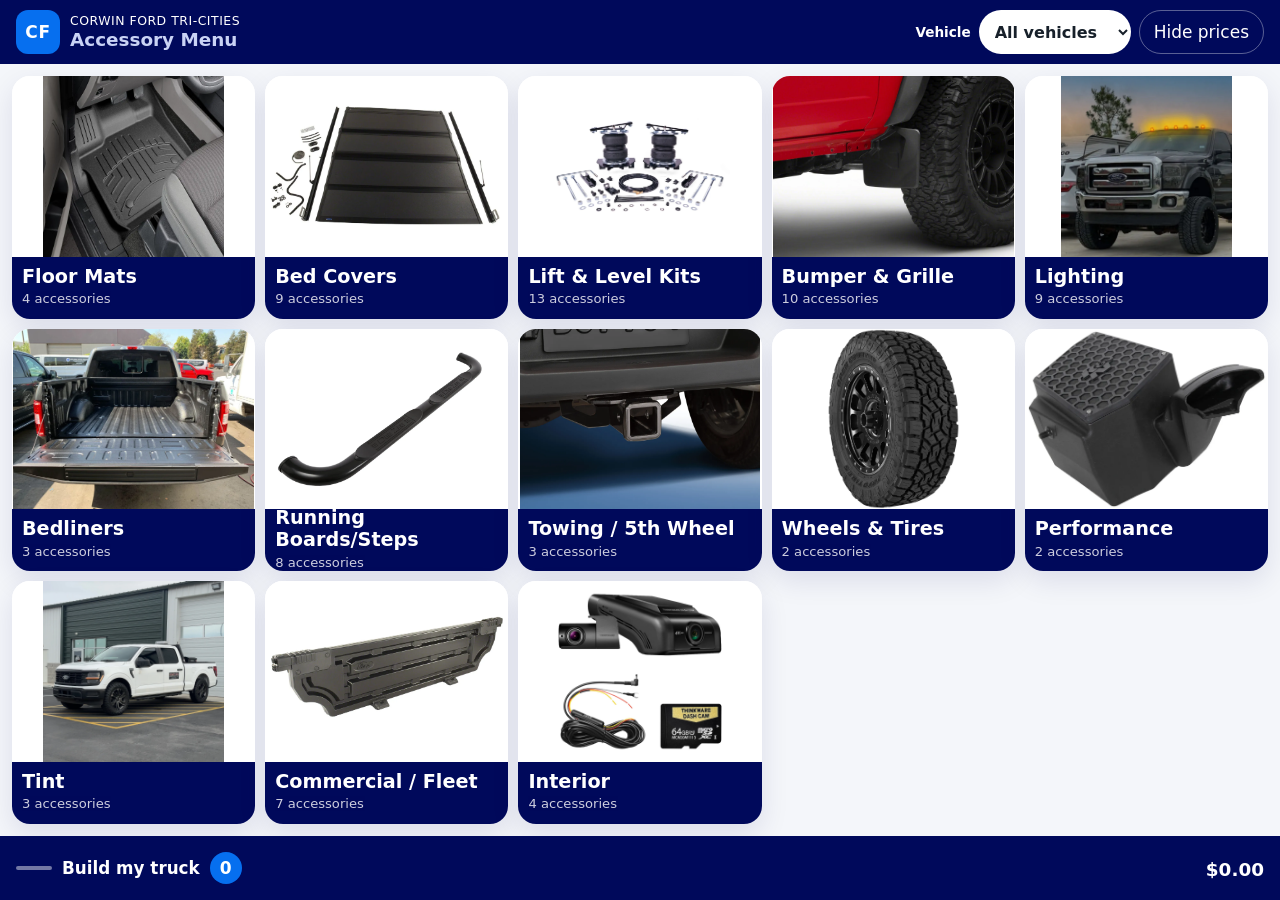
==== commit a2769730: "Add photos for the mud flaps, rubber bed mat, tint, and 5th-wheel prep. The windshield stays on Phot" ====
--- a/menu/index.html
+++ b/menu/index.html
@@ -10,10 +10,10 @@
   <meta name="mobile-web-app-capable" content="yes">
   <meta name="apple-mobile-web-app-title" content="Accessory Menu">
   <meta name="apple-mobile-web-app-status-bar-style" content="black-translucent">
-  <link rel="manifest" href="manifest.5971f88.webmanifest">
+  <link rel="manifest" href="manifest.7f664f6.webmanifest">
   <link rel="icon" href="icons/icon-192.png" type="image/png">
   <link rel="apple-touch-icon" href="icons/apple-touch-icon.png">
-  <link rel="stylesheet" href="css/menu.5971f88.css">
+  <link rel="stylesheet" href="css/menu.7f664f6.css">
 </head>
 <body>
   <header class="topbar">
@@ -86,6 +86,6 @@
   <noscript>
     <p class="noscript">This menu needs JavaScript. It still has no account, no payment, and no build step.</p>
   </noscript>
-  <script src="js/menu.5971f88.js" type="module"></script>
+  <script src="js/menu.7f664f6.js" type="module"></script>
 </body>
 </html>
--- a/menu/css/menu.7f664f6.css
+++ b/menu/css/menu.7f664f6.css
@@ -0,0 +1,967 @@
+:root {
+  --brand: #00095B;
+  --brand-2: #363B64;
+  --accent: #066FEF;
+  --paper: #F4F6FA;
+  --ink: #17202A;
+  --muted: var(--brand-2);
+  --navy: var(--brand);
+  --card: #FFFFFF;
+  --line: var(--brand-2);
+  --copper: var(--accent);
+  --green: #1d6b42;
+  --amber: #8a5a12;
+  --amber-bg: #f6e6c8;
+  --shadow: 0 10px 28px rgba(0, 9, 91, 0.1);
+  --tray-h: 64px;
+  --radius: 18px;
+  color-scheme: light;
+  font-family: "Avenir Next", "Segoe UI", system-ui, sans-serif;
+}
+
+* { box-sizing: border-box; }
+html, body { margin: 0; padding: 0; }
+body {
+  height: 100dvh;
+  display: grid;
+  grid-template-rows: auto minmax(0, 1fr) auto;
+  background: var(--paper);
+  color: var(--ink);
+  font-size: 17px;
+  line-height: 1.35;
+}
+img { max-width: 100%; display: block; }
+button, a { font: inherit; touch-action: manipulation; }
+button { cursor: pointer; }
+.header-btn { white-space: nowrap; }
+:focus-visible { outline: 3px solid var(--accent); outline-offset: 2px; }
+main a:not(.card-link):not(.tile) { color: var(--accent); }
+
+.sr {
+  position: absolute;
+  width: 1px;
+  height: 1px;
+  padding: 0;
+  margin: -1px;
+  overflow: hidden;
+  clip: rect(0, 0, 0, 0);
+  clip-path: inset(50%);
+  white-space: nowrap;
+  border: 0;
+}
+
+.topbar {
+  display: flex;
+  align-items: center;
+  justify-content: space-between;
+  gap: 12px;
+  padding: calc(8px + env(safe-area-inset-top)) 16px 8px;
+  background: var(--brand);
+  color: #fff;
+  z-index: 40;
+}
+.brand {
+  display: flex;
+  align-items: center;
+  gap: 10px;
+  min-height: 48px;
+  color: inherit;
+  text-decoration: none;
+}
+.brand-mark {
+  width: 44px;
+  height: 44px;
+  border-radius: 12px;
+  display: grid;
+  place-items: center;
+  background: var(--copper);
+  color: #fff;
+  font-weight: 800;
+  letter-spacing: 0.04em;
+}
+.brand-text { display: flex; flex-direction: column; line-height: 1.15; }
+.brand-dealer { font-size: 0.78rem; letter-spacing: 0.04em; text-transform: uppercase; color: #fff; }
+.brand-title { font-size: 1.15rem; font-weight: 750; color: #C9D3F5; }
+.top-actions { display: flex; gap: 8px; align-items: center; }
+.header-btn {
+  min-height: 44px;
+  min-width: 44px;
+  padding: 0 14px;
+  border-radius: 999px;
+  border: 1px solid rgba(255, 255, 255, 0.35);
+  background: transparent;
+  color: #fff;
+  text-decoration: none;
+  display: inline-flex;
+  align-items: center;
+  justify-content: center;
+}
+.header-btn:active { background: rgba(255, 255, 255, 0.12); }
+.vehicle-filter {
+  display: flex;
+  align-items: center;
+  gap: 8px;
+  color: #fff;
+  font-size: 0.85rem;
+  font-weight: 650;
+}
+.vehicle-filter select {
+  min-height: 44px;
+  min-width: 9.5rem;
+  padding: 0 12px;
+  border: 0;
+  border-radius: 999px;
+  background: #fff;
+  color: var(--ink);
+  font: inherit;
+  font-size: 1rem;
+}
+
+main {
+  min-height: 0;
+  overflow: auto;
+  padding: 12px 12px 16px;
+}
+body.is-home main {
+  overflow: hidden;
+  padding: 12px;
+  display: flex;
+  flex-direction: column;
+}
+
+.loading, .message {
+  margin: 24px auto;
+  max-width: 36rem;
+  background: var(--card);
+  border-radius: var(--radius);
+  padding: 24px;
+  box-shadow: var(--shadow);
+}
+
+.view-home {
+  flex: 1;
+  min-height: 0;
+  height: 100%;
+  display: flex;
+  flex-direction: column;
+  gap: 8px;
+}
+.home-grid {
+  flex: 1;
+  min-height: 0;
+  height: auto;
+  display: grid;
+  grid-template-columns: repeat(3, minmax(0, 1fr));
+  grid-auto-rows: minmax(0, 1fr);
+  gap: 10px;
+}
+.tile {
+  display: flex;
+  flex-direction: column;
+  min-height: 0;
+  min-width: 0;
+  border-radius: var(--radius);
+  overflow: hidden;
+  background: var(--card);
+  color: inherit;
+  text-decoration: none;
+  box-shadow: var(--shadow);
+}
+.tile:active { transform: scale(0.985); }
+.tile-media { position: relative; flex: 1; min-height: 0; aspect-ratio: 16 / 10; background: #fff; }
+.tile-media img,
+.media img,
+.slide img,
+.lb-slide img {
+  width: 100%;
+  height: 100%;
+  object-fit: contain;
+  background: #fff;
+}
+.tile-foot {
+  height: 62px;
+  flex: 0 0 62px;
+  padding: 6px 10px 8px;
+  background: var(--brand);
+  color: #fff;
+  display: flex;
+  flex-direction: column;
+  justify-content: center;
+  overflow: hidden;
+}
+.tile-name { margin: 0; font-size: clamp(0.92rem, 1.6vw, 1.2rem); font-weight: 750; line-height: 1.15; }
+.tile-count { margin: 2px 0 0; font-size: 0.82rem; opacity: 0.8; }
+
+.ph {
+  width: 100%;
+  height: 100%;
+  display: flex;
+  flex-direction: column;
+  align-items: center;
+  justify-content: center;
+  gap: 6px;
+  text-align: center;
+  padding: 12px;
+  color: #fff;
+  background:
+    radial-gradient(circle at 20% 20%, rgba(255, 255, 255, 0.18), transparent 42%),
+    linear-gradient(var(--tilt, 155deg), var(--accent, #3d5470), color-mix(in srgb, var(--accent, #3d5470) 55%, #12263a));
+}
+.ph svg { width: 44px; height: 44px; }
+.ph-kicker {
+  font-size: 0.75rem;
+  font-weight: 800;
+  letter-spacing: 0.12em;
+  text-transform: uppercase;
+}
+.ph-label { font-size: 1rem; font-weight: 650; }
+
+.page-head { display: flex; align-items: center; gap: 12px; margin: 0 0 12px; }
+.back {
+  min-height: 44px;
+  min-width: 44px;
+  padding: 0 14px;
+  border-radius: 999px;
+  border: 1px solid var(--line);
+  background: var(--card);
+  color: var(--ink);
+}
+.page-head h1 { margin: 0; font-size: clamp(1.4rem, 3vw, 1.9rem); }
+.page-head p { margin: 2px 0 0; color: var(--muted); }
+
+.cards {
+  display: grid;
+  grid-template-columns: 1fr 1fr;
+  gap: 12px;
+  align-content: start;
+}
+.card {
+  position: relative;
+  display: flex;
+  flex-direction: column;
+  min-width: 0;
+  background: var(--card);
+  border-radius: var(--radius);
+  overflow: hidden;
+  box-shadow: var(--shadow);
+}
+.card-link {
+  display: flex;
+  flex-direction: column;
+  color: inherit;
+  text-decoration: none;
+  min-height: 100%;
+}
+.media { aspect-ratio: 16 / 10; background: #fff; }
+.card-body { padding: 12px 68px 14px 14px; display: grid; gap: 4px; }
+.card-body h2 { margin: 0; font-size: 1.05rem; line-height: 1.25; }
+p.brand { margin: 0; color: var(--muted); font-size: 0.82rem; font-weight: 700; letter-spacing: 0.03em; text-transform: uppercase; }
+.benefit {
+  margin: 0;
+  color: var(--ink);
+  font-size: 0.95rem;
+  display: -webkit-box;
+  -webkit-line-clamp: 2;
+  -webkit-box-orient: vertical;
+  overflow: hidden;
+}
+.tier-heading { margin: 8px 0; font-size: 0.82rem; letter-spacing: 0.12em; text-transform: uppercase; color: var(--muted); }
+.tier-group + .tier-group { margin-top: 8px; }
+.price {
+  margin: 4px 0 0;
+  color: var(--green);
+  font-weight: 750;
+  font-variant-numeric: tabular-nums;
+  font-size: 1rem;
+  white-space: nowrap;
+}
+.price-note { display: block; color: var(--muted); font-weight: 500; font-size: 0.82rem; }
+.tag {
+  display: inline-block;
+  margin: 0 0 4px;
+  padding: 2px 7px;
+  border-radius: 999px;
+  background: var(--amber-bg);
+  color: var(--amber);
+  font-size: 0.68rem;
+  font-weight: 800;
+  letter-spacing: 0.06em;
+  text-transform: uppercase;
+  vertical-align: 2px;
+}
+.tag-new { background: var(--accent); color: #fff; margin-right: 6px; }
+.tag-parts,
+.tag-custom {
+  text-transform: none;
+  letter-spacing: 0;
+  margin: 0 0 0 6px;
+  white-space: nowrap;
+}
+.tag-parts { background: var(--amber-bg); color: var(--amber); }
+.tag-custom { background: var(--brand-2); color: #fff; }
+.price-line { display: flex; flex-wrap: wrap; align-items: center; gap: 6px; margin: 4px 0 0; }
+.price-line .price { margin: 0; }
+.quote-table .tag-parts,
+.tray-price .tag-parts { display: inline-block; margin-top: 4px; }
+.new-row h2 {
+  margin: 0 0 6px;
+  font-size: 0.82rem;
+  letter-spacing: 0.08em;
+  text-transform: uppercase;
+  color: var(--brand);
+}
+.new-scroller { display: flex; gap: 8px; overflow-x: auto; }
+.new-card {
+  flex: 0 0 280px;
+  min-height: 88px;
+  display: grid;
+  grid-template-columns: 88px 1fr;
+  gap: 8px;
+  align-items: center;
+  padding: 8px;
+  border-radius: 14px;
+  background: var(--card);
+  color: inherit;
+  text-decoration: none;
+  box-shadow: var(--shadow);
+}
+.new-card img { width: 88px; height: 72px; object-fit: contain; background: #fff; }
+.new-name { display: block; font-weight: 750; font-size: 0.92rem; line-height: 1.2; }
+.new-card .price { margin: 2px 0 0; font-size: 0.82rem; }
+.add-btn {
+  position: absolute;
+  right: 10px;
+  bottom: 10px;
+  width: 48px;
+  height: 48px;
+  border: 0;
+  border-radius: 999px;
+  background: var(--copper);
+  color: #fff;
+  font-size: 1.8rem;
+  line-height: 1;
+  display: grid;
+  place-items: center;
+}
+.add-btn:active { background: #8d4520; }
+
+.product {
+  display: grid;
+  gap: 16px;
+  max-width: 1100px;
+}
+.gallery { position: relative; background: #fff; border-radius: var(--radius); overflow: hidden; min-height: 220px; }
+.gallery-stage { aspect-ratio: 16 / 10; position: relative; touch-action: pan-y; background: #fff; }
+.slide { position: absolute; inset: 0; }
+.slide[hidden] { display: none; }
+.g-nav {
+  position: absolute;
+  top: 50%;
+  transform: translateY(-50%);
+  width: 48px;
+  height: 48px;
+  border: 0;
+  border-radius: 999px;
+  background: rgba(18, 38, 58, 0.78);
+  color: #fff;
+  z-index: 2;
+}
+.g-prev { left: 8px; }
+.g-next { right: 8px; }
+.dots { display: flex; justify-content: center; }
+.dot {
+  min-width: 44px;
+  min-height: 44px;
+  border: 0;
+  background: transparent;
+  display: grid;
+  place-items: center;
+}
+.dot span { width: 9px; height: 9px; border-radius: 50%; background: #c9c1b6; display: block; }
+.dot[aria-current="true"] span { background: var(--navy); transform: scale(1.25); }
+.slide-count { margin: 0; text-align: center; color: var(--muted); font-size: 0.9rem; }
+
+.details h1 { margin: 0 0 6px; font-size: clamp(1.5rem, 3vw, 2rem); }
+.bullets { margin: 10px 0; padding-left: 1.1rem; }
+.bullets li { margin: 4px 0; }
+.chips { display: flex; flex-wrap: wrap; gap: 8px; list-style: none; margin: 8px 0; padding: 0; }
+.chip {
+  min-height: 44px;
+  display: inline-flex;
+  align-items: center;
+  gap: 6px;
+  padding: 0 12px;
+  border-radius: 999px;
+  background: var(--navy);
+  color: #fff;
+  font-weight: 650;
+}
+.chip.is-out { background: transparent; color: var(--muted); border: 1px solid var(--line); }
+.na { font-size: 0.75rem; font-weight: 800; letter-spacing: 0.04em; text-transform: uppercase; }
+.also { margin: 0 0 10px; color: var(--muted); }
+.fit-label { margin: 12px 0 0; font-weight: 750; }
+.options { display: grid; gap: 8px; margin: 12px 0; }
+.option {
+  min-height: 52px;
+  text-align: left;
+  border-radius: 14px;
+  border: 2px solid var(--line);
+  background: var(--card);
+  padding: 10px 12px;
+  display: grid;
+  grid-template-columns: auto 1fr;
+  grid-template-rows: auto auto;
+  column-gap: 10px;
+}
+.option[aria-checked="true"] { border-color: var(--navy); background: #f4f7fb; }
+.tier-switch {
+  display: flex;
+  margin: 12px 0 16px;
+  border: 2px solid var(--navy);
+  border-radius: 14px;
+  overflow: hidden;
+}
+.tier-switch .seg {
+  flex: 1 1 0;
+  min-width: 44px;
+  min-height: 52px;
+  display: flex;
+  flex-direction: column;
+  align-items: center;
+  justify-content: center;
+  gap: 2px;
+  padding: 8px 6px;
+  text-align: center;
+  text-decoration: none;
+  color: var(--navy);
+  background: #fff;
+  border-left: 1px solid var(--navy);
+}
+.tier-switch .seg:first-child { border-left: 0; }
+.tier-switch .seg.is-current { background: var(--brand); color: #fff; }
+.tier-switch .seg-label {
+  font-size: 0.82rem;
+  font-weight: 800;
+  letter-spacing: 0.06em;
+  text-transform: uppercase;
+}
+.tier-switch .price { margin: 0; font-size: 0.8rem; color: var(--green); }
+.tier-switch .is-current .price { color: #fff; }
+.tier {
+  grid-row: 1 / span 2;
+  align-self: center;
+  min-width: 64px;
+  min-height: 44px;
+  display: grid;
+  place-items: center;
+  border-radius: 10px;
+  background: var(--navy);
+  color: #fff;
+  font-size: 0.82rem;
+  font-weight: 800;
+  letter-spacing: 0.04em;
+  text-transform: uppercase;
+}
+.option .opt-name { font-weight: 750; }
+.option .price { margin: 0; }
+.opt-detail { grid-column: 2; color: var(--muted); font-size: 0.9rem; }
+.add-wide {
+  min-height: 52px;
+  width: 100%;
+  border: 0;
+  border-radius: 14px;
+  background: var(--copper);
+  color: #fff;
+  font-weight: 750;
+  font-size: 1.05rem;
+}
+.add-wide:active { background: #8d4520; }
+
+.tray { position: relative; z-index: 30; }
+.scrim {
+  position: fixed;
+  inset: 0;
+  background: rgba(18, 22, 28, 0.4);
+  z-index: 1;
+}
+.tray-panel {
+  position: absolute;
+  left: 0;
+  right: 0;
+  bottom: 100%;
+  z-index: 2;
+  max-height: min(70dvh, 560px);
+  overflow: auto;
+  background: var(--card);
+  border-radius: 18px 18px 0 0;
+  box-shadow: 0 -12px 40px rgba(18, 38, 58, 0.18);
+  padding: 8px 16px 12px;
+  transform: translateY(110%);
+  transition: transform 0.28s ease;
+}
+.tray.is-open .tray-panel { transform: translateY(0); }
+.tray-panel-head, .tray-total-line, .tray-foot {
+  display: flex;
+  align-items: center;
+  justify-content: space-between;
+  gap: 12px;
+}
+.tray-panel-head h2 { margin: 8px 0; font-size: 1.25rem; }
+.text-btn, .clear-btn {
+  min-height: 48px;
+  min-width: 48px;
+  padding: 0 16px;
+  border-radius: 12px;
+  border: 1px solid var(--line);
+  background: #fff;
+}
+.clear-btn { background: var(--navy); color: #fff; border: 0; flex: 0 0 auto; }
+.tray-list { list-style: none; margin: 0; padding: 0; }
+.tray-list li {
+  display: grid;
+  grid-template-columns: 1fr auto auto;
+  gap: 8px;
+  align-items: center;
+  padding: 8px 0;
+  border-top: 1px solid var(--line);
+}
+.tray-name { font-weight: 650; }
+.remove-btn {
+  min-height: 44px;
+  min-width: 44px;
+  padding: 0 12px;
+  border-radius: 10px;
+  border: 1px solid var(--line);
+  background: #fff;
+}
+.tray-empty { color: var(--muted); margin: 8px 0 12px; }
+.tray-total-line { font-size: 1.15rem; margin-top: 8px; }
+.tray-total-line .price { margin: 0; font-size: 1.25rem; }
+.fine { color: var(--muted); font-size: 0.85rem; }
+.tray-foot { flex-wrap: wrap; margin-top: 8px; }
+.tray-foot .fine { flex: 1 1 100%; margin: 4px 0 8px; }
+.tray-handle {
+  width: 100%;
+  min-height: var(--tray-h);
+  padding: 8px 16px calc(8px + env(safe-area-inset-bottom));
+  border: 0;
+  background: var(--brand);
+  color: #fff;
+  display: flex;
+  align-items: center;
+  gap: 10px;
+  position: relative;
+  z-index: 3;
+}
+.handle-grip {
+  width: 36px;
+  height: 4px;
+  border-radius: 99px;
+  background: rgba(255, 255, 255, 0.45);
+}
+.handle-title { font-weight: 750; font-size: 1.05rem; }
+.handle-count {
+  min-width: 32px;
+  height: 32px;
+  padding: 0 8px;
+  border-radius: 999px;
+  background: var(--copper);
+  display: inline-grid;
+  place-items: center;
+  font-weight: 800;
+}
+.handle-total { margin-left: auto; color: #fff; font-size: 1.15rem; }
+.tray-handle.pulse { animation: tray-pulse 0.45s ease; }
+@keyframes tray-pulse { 50% { background: #1d4e38; } }
+.prices-hidden-label { display: none; margin-left: auto; font-weight: 700; }
+body.prices-off .price { display: none !important; }
+body.prices-off .quote-page .price { display: inline !important; }
+body.prices-off .quote-page td.price { display: table-cell !important; }
+body.prices-off .prices-hidden-label { display: inline; }
+
+.quote-page { max-width: 960px; margin: 0 auto; }
+.quote-fields {
+  display: grid;
+  grid-template-columns: 1fr 1fr;
+  gap: 12px 20px;
+  margin: 0 0 16px;
+}
+.quote-fields label { display: flex; flex-direction: column; gap: 6px; font-weight: 650; }
+.quote-fields input,
+.qty {
+  min-height: 44px;
+  border: 1px solid var(--line);
+  border-radius: 12px;
+  padding: 8px 12px;
+  font: inherit;
+  background: #fff;
+  color: var(--ink);
+}
+.qty { width: 100%; max-width: 4.75rem; margin-left: auto; text-align: right; font-variant-numeric: tabular-nums; }
+.quote-table {
+  --col-act: 52px;
+  --col-total: 7.5rem;
+  --row-pad-x: 12px;
+  width: 100%;
+  table-layout: fixed;
+  border-collapse: collapse;
+  background: var(--card);
+  font-variant-numeric: tabular-nums;
+}
+.col-qty { width: 5.75rem; }
+.col-price, .col-total { width: var(--col-total); }
+.col-act { width: var(--col-act); }
+.quote-table th,
+.quote-table td {
+  padding: 12px;
+  text-align: left;
+  vertical-align: top;
+}
+.quote-table thead th {
+  border-bottom: 1.5px solid #8d97a8;
+  color: var(--muted);
+  font-size: 0.78rem;
+  letter-spacing: 0.04em;
+  text-transform: uppercase;
+}
+.quote-table tbody td { border-bottom: 1px solid #e3e7ee; }
+.quote-table th.num { text-align: right; }
+.quote-table .num { text-align: right; font-variant-numeric: tabular-nums; white-space: nowrap; }
+.quote-table td.price-cell { white-space: normal; }
+.line-price,
+.labor-name {
+  width: 100%;
+  min-height: 44px;
+  border: 1px solid var(--line);
+  border-radius: 10px;
+  padding: 8px 10px;
+  font-size: 16px;
+  background: #fff;
+  color: var(--ink);
+}
+.line-price { text-align: right; font-variant-numeric: tabular-nums; }
+.line-price.is-invalid { border-color: #8a2a2a; }
+.labor-name { font-weight: 700; }
+.price-extra { display: flex; align-items: center; justify-content: flex-end; gap: 6px; margin-top: 4px; }
+.price-extra:empty { display: none; }
+.list-was { color: #5c6570; font-size: 0.75rem; font-weight: 500; }
+.reset-price {
+  min-width: 44px;
+  min-height: 44px;
+  padding: 0;
+  border-radius: 10px;
+  border: 1px solid var(--line);
+  background: #fff;
+  font-size: 20px;
+}
+.part-fixed { display: block; margin-top: 2px; color: #5c6570; font-size: 0.82rem; }
+.labor-tax {
+  display: flex;
+  align-items: center;
+  gap: 8px;
+  min-height: 44px;
+  margin-top: 4px;
+  color: #5c6570;
+  font-size: 0.82rem;
+  font-weight: 650;
+}
+.labor-tax input { width: 22px; height: 22px; }
+.quote-table th.act-col {
+  position: relative;
+  overflow: hidden;
+  padding: 0;
+  text-transform: none;
+  letter-spacing: 0;
+  color: transparent;
+}
+.quote-table td.line-actions {
+  width: 52px;
+  padding: 4px;
+  vertical-align: middle;
+  text-align: center;
+}
+.line-actions .remove-btn {
+  width: 44px;
+  min-width: 44px;
+  height: 44px;
+  min-height: 44px;
+  padding: 0;
+  font-size: 28px;
+  font-weight: 500;
+  line-height: 1;
+  color: var(--ink);
+}
+.line-actions .remove-btn span { display: block; line-height: 42px; }
+.quote-item { overflow-wrap: anywhere; }
+.line-name { display: block; font-weight: 700; }
+.line-size,
+.line-desc,
+.line-note,
+.part-line {
+  display: block;
+  margin-top: 2px;
+  color: #5c6570;
+  font-size: 0.82rem;
+  font-weight: 500;
+  line-height: 1.35;
+}
+.totals-hold td { padding: 0; border-bottom: 0; }
+.quote-totals {
+  width: max-content;
+  max-width: calc(100% - var(--col-act) - var(--row-pad-x));
+  margin: 18px calc(var(--col-act) + var(--row-pad-x)) 0 auto;
+}
+.quote-totals p {
+  display: flex;
+  justify-content: flex-end;
+  align-items: baseline;
+  gap: 12px;
+  margin: 0 0 4px;
+  font-variant-numeric: tabular-nums;
+}
+.quote-totals .price {
+  width: calc(var(--col-total) - (2 * var(--row-pad-x)));
+  text-align: right;
+}
+.quote-grand {
+  border-top: 1.5px solid #243044;
+  margin-top: 4px;
+  padding-top: 4px;
+  font-size: 1.2rem;
+  font-weight: 800;
+}
+.quote-totals .quote-note {
+  display: block;
+  margin: 8px 0 0;
+  text-align: right;
+  font-weight: 500;
+  color: var(--amber);
+}
+.custom-bar { display: flex; gap: 12px; margin: 0 0 12px; }
+.custom-bar .add-wide { flex: 1; }
+.custom-form {
+  display: grid;
+  grid-template-columns: 1fr 1fr;
+  gap: 12px;
+  margin: 0 0 16px;
+  padding: 16px;
+  background: var(--card);
+  border-radius: var(--radius);
+  box-shadow: var(--shadow);
+}
+.custom-form[hidden] { display: none; }
+.custom-form label,
+.custom-label { display: flex; flex-direction: column; gap: 6px; font-weight: 650; margin: 0; }
+.custom-form input {
+  min-height: 48px;
+  border: 1px solid var(--line);
+  border-radius: 12px;
+  padding: 8px 12px;
+  font: inherit;
+  font-size: 1.05rem;
+  background: #fff;
+  color: var(--ink);
+}
+.custom-form .span-2 { grid-column: 1 / -1; }
+.parts-toggle { display: flex; gap: 8px; }
+.parts-toggle button {
+  flex: 1;
+  min-height: 48px;
+  border-radius: 12px;
+  border: 1px solid var(--line);
+  background: #fff;
+  font-weight: 750;
+}
+.parts-toggle button.is-current { background: var(--brand); color: #fff; border-color: var(--brand); }
+.check-row {
+  flex-direction: row !important;
+  align-items: center;
+  min-height: 48px;
+  gap: 12px;
+}
+.check-row input { width: 28px; height: 28px; min-height: 28px; }
+.custom-error { min-height: 1.2em; margin: 0; color: #8a2a2a; font-weight: 650; }
+.custom-form-actions { display: flex; flex-wrap: wrap; gap: 12px; }
+.custom-form-actions .add-wide,
+.custom-form-actions .clear-btn { flex: 1 1 12rem; }
+.line-name { font-weight: 700; }
+.line-desc { display: block; color: var(--muted); font-size: 0.9rem; }
+.part-edit {
+  display: flex;
+  align-items: center;
+  gap: 8px;
+  margin-top: 2px;
+  color: #5c6570;
+  font-size: 0.82rem;
+  font-weight: 500;
+}
+.part-input {
+  flex: 1;
+  min-height: 44px;
+  border: 1px solid var(--line);
+  border-radius: 10px;
+  padding: 6px 10px;
+  font: inherit;
+  color: var(--ink);
+  background: #fff;
+}
+.part-line { display: none; }
+.bed-lengths { display: flex; flex-wrap: wrap; gap: 8px; margin: 8px 0 12px; }
+.bed-lengths button {
+  min-height: 44px;
+  padding: 0 14px;
+  border-radius: 999px;
+  border: 1px solid var(--line);
+  background: #fff;
+  font-weight: 750;
+}
+.bed-lengths button.is-current { background: var(--brand); color: #fff; border-color: var(--brand); }
+.quote-table td.line-actions { display: table-cell; }
+.edit-line { margin-top: 6px; }
+.quote-actions { display: flex; flex-wrap: wrap; gap: 12px; margin-top: 16px; }
+.quote-actions .add-wide,
+.quote-actions .clear-btn { flex: 1 1 16rem; }
+.print-sheet { background: #fff; border-radius: var(--radius); padding: 16px; margin: 0 0 16px; }
+.print-head h1 { margin: 0; color: var(--brand); font-size: 1.6rem; }
+.print-head p { margin: 4px 0 0; }
+.print-meta { display: flex; justify-content: space-between; gap: 12px; margin: 8px 0 12px; }
+.print-who { display: grid; grid-template-columns: 1fr 1fr; gap: 10px 24px; margin: 0; }
+.print-who div { margin: 0; }
+.print-who dt { font-size: 0.75rem; text-transform: uppercase; letter-spacing: 0.04em; color: var(--muted); }
+.print-who dd { margin: 0; font-weight: 700; }
+.print-only { display: none; }
+.print-foot { color: var(--muted); }
+.tray-tier { margin-left: 6px; }
+
+.lightbox {
+  position: fixed;
+  inset: 0;
+  z-index: 50;
+  background: #0c1218;
+  color: #fff;
+  display: grid;
+  grid-template-columns: auto 1fr auto;
+  grid-template-rows: auto 1fr auto;
+  padding: env(safe-area-inset-top) env(safe-area-inset-right) env(safe-area-inset-bottom) env(safe-area-inset-left);
+}
+.lightbox[hidden] { display: none; }
+.lb-close {
+  grid-column: 1 / -1;
+  justify-self: end;
+  margin: 8px 12px;
+  min-height: 48px;
+  min-width: 48px;
+  padding: 0 16px;
+  border-radius: 999px;
+  border: 0;
+  background: #fff;
+  color: var(--navy);
+  font-weight: 750;
+}
+.lb-stage { grid-column: 2; min-height: 0; position: relative; touch-action: pan-y; }
+.lb-slide { position: absolute; inset: 0; display: flex; align-items: center; justify-content: center; }
+.lb-slide[hidden] { display: none; }
+.lb-slide { background: #fff; }
+.lb-slide img { max-height: 100%; object-fit: contain; background: #fff; }
+.lb-nav {
+  align-self: center;
+  width: 52px;
+  height: 52px;
+  margin: 0 8px;
+  border: 0;
+  border-radius: 999px;
+  background: rgba(255, 255, 255, 0.16);
+  color: #fff;
+  font-weight: 750;
+}
+.lb-count { grid-column: 1 / -1; text-align: center; margin: 8px 0 16px; }
+
+.noscript { padding: 16px; }
+
+@media (orientation: landscape) {
+  .home-grid { grid-template-columns: repeat(5, minmax(0, 1fr)); }
+  .cards { grid-template-columns: repeat(3, minmax(0, 1fr)); }
+  .product { grid-template-columns: 1.15fr 0.85fr; align-items: start; }
+}
+
+@media (prefers-reduced-motion: reduce) {
+  * { transition: none !important; }
+}
+
+@media print {
+  @page { size: letter; margin: 0.45in; }
+  html, body { height: auto; background: #fff; color: #000; }
+  body { display: block; font-size: 8pt; line-height: 1.35; }
+  .topbar, .tray, .lightbox, .no-print, .noscript, .sr { display: none !important; }
+  main { overflow: visible; padding: 0; display: block; }
+  .print-only { display: inline !important; }
+  .quote-page { max-width: none; }
+  .print-sheet { padding: 0; margin: 0; border-radius: 0; }
+  .print-head h1 { font-size: 13pt; color: #000; line-height: 1.15; }
+  .print-head p { margin: 2pt 0 0; }
+  .print-meta { margin: 4pt 0 8pt; }
+  .print-who { gap: 4pt 16pt; margin: 0 0 14pt; }
+  .print-who dt { color: #333; }
+  .quote-table { font-size: 10pt; line-height: 1.35; }
+  .quote-table.quote-dense { font-size: 9pt; }
+  .quote-table { --col-act: 0px; --col-total: 1.1in; --row-pad-x: 8px; }
+  .col-qty { width: 0.6in; }
+  .col-price, .col-total { width: 1.1in; }
+  .act-col, .line-actions { display: none !important; }
+  .quote-table th, .quote-table td { padding: 6px 8px; line-height: 1.35; }
+  .quote-table.quote-dense { --row-pad-x: 5px; }
+  .quote-table.quote-dense th,
+  .quote-table.quote-dense td { padding: 5px; }
+  .quote-table thead th { border-bottom: 1.5px solid #333; color: #222; }
+  .quote-table tbody td { border-bottom: 1px solid #d5d5d5; }
+  .screen-meta { display: none !important; }
+  .line-name.print-only { display: block !important; }
+  .part-line {
+    display: block !important;
+    margin-top: 2px;
+    color: #555;
+    font-size: 1em;
+    font-weight: 500;
+    white-space: normal;
+    overflow-wrap: normal;
+    word-break: normal;
+  }
+  .quote-table td.price-cell,
+  .quote-table td.line-total,
+  .quote-table td.price-cell .price,
+  .quote-table td.line-total .price,
+  .quote-table .line-price { font-size: inherit; }
+  .quote-table .line-price {
+    border: 0;
+    border-radius: 0;
+    background: transparent;
+    box-shadow: none;
+    appearance: none;
+    -webkit-appearance: none;
+    padding: 0;
+    margin: 0;
+    min-height: 0;
+    height: auto;
+    width: auto;
+    max-width: 100%;
+    color: inherit;
+    font-weight: inherit;
+    text-align: right;
+    font-variant-numeric: tabular-nums;
+  }
+  .quote-table .line-price::-webkit-outer-spin-button,
+  .quote-table .line-price::-webkit-inner-spin-button {
+    -webkit-appearance: none;
+    appearance: none;
+    margin: 0;
+  }
+  .quote-totals { margin-top: 8pt; }
+  .quote-totals p { margin: 0 0 4px; font-size: inherit; }
+  .quote-totals p.quote-grand { font-size: 12pt; font-weight: 800; }
+  .quote-totals .quote-note { font-size: 8pt; }
+  .print-foot { margin: 12pt 0 0; font-size: 8pt; color: #333; }
+  .quote-table tr, .quote-totals, .print-head, .print-who, .quote-tail { break-inside: avoid; page-break-inside: avoid; }
+  body.prices-off .quote-page .price { display: inline !important; }
+  body.prices-off .quote-page td.price { display: table-cell !important; }
+  .part-line { display: block !important; }
+}
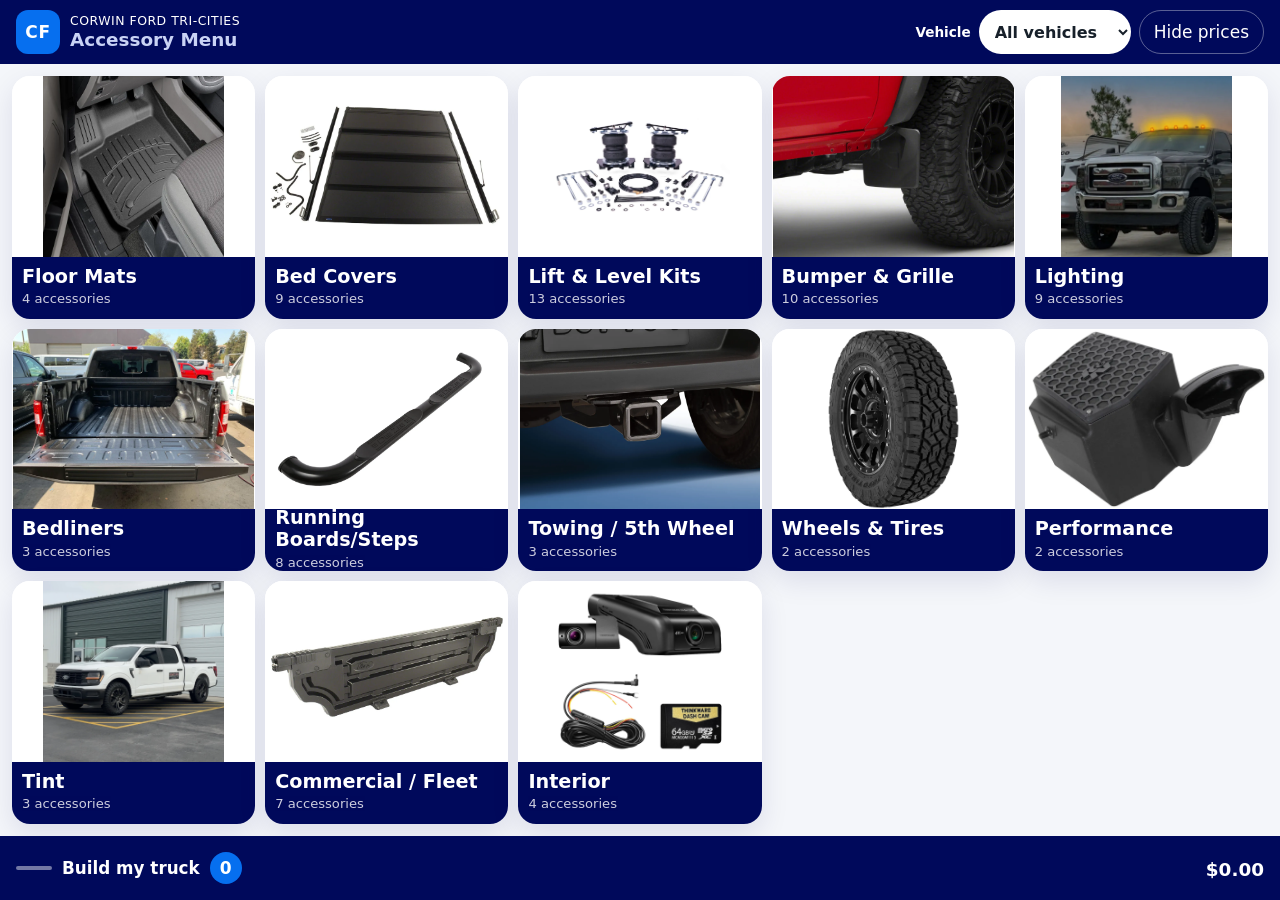
==== commit f52633fb: "Take light bars, pods, all-terrain tires, and the Ford hitch off Car. Those stay on SUV. Car still s" ====
--- a/menu/index.html
+++ b/menu/index.html
@@ -10,10 +10,10 @@
   <meta name="mobile-web-app-capable" content="yes">
   <meta name="apple-mobile-web-app-title" content="Accessory Menu">
   <meta name="apple-mobile-web-app-status-bar-style" content="black-translucent">
-  <link rel="manifest" href="manifest.7f664f6.webmanifest">
+  <link rel="manifest" href="manifest.8937ffd.webmanifest">
   <link rel="icon" href="icons/icon-192.png" type="image/png">
   <link rel="apple-touch-icon" href="icons/apple-touch-icon.png">
-  <link rel="stylesheet" href="css/menu.7f664f6.css">
+  <link rel="stylesheet" href="css/menu.8937ffd.css">
 </head>
 <body>
   <header class="topbar">
@@ -86,6 +86,6 @@
   <noscript>
     <p class="noscript">This menu needs JavaScript. It still has no account, no payment, and no build step.</p>
   </noscript>
-  <script src="js/menu.7f664f6.js" type="module"></script>
+  <script src="js/menu.8937ffd.js" type="module"></script>
 </body>
 </html>
--- a/menu/css/menu.8937ffd.css
+++ b/menu/css/menu.8937ffd.css
@@ -0,0 +1,975 @@
+:root {
+  --brand: #00095B;
+  --brand-2: #363B64;
+  --accent: #066FEF;
+  --paper: #F4F6FA;
+  --ink: #17202A;
+  --muted: var(--brand-2);
+  --navy: var(--brand);
+  --card: #FFFFFF;
+  --line: var(--brand-2);
+  --copper: var(--accent);
+  --green: #1d6b42;
+  --amber: #8a5a12;
+  --amber-bg: #f6e6c8;
+  --shadow: 0 10px 28px rgba(0, 9, 91, 0.1);
+  --tray-h: 64px;
+  --radius: 18px;
+  color-scheme: light;
+  font-family: "Avenir Next", "Segoe UI", system-ui, sans-serif;
+}
+
+* { box-sizing: border-box; }
+html, body { margin: 0; padding: 0; }
+body {
+  height: 100dvh;
+  display: grid;
+  grid-template-rows: auto minmax(0, 1fr) auto;
+  background: var(--paper);
+  color: var(--ink);
+  font-size: 17px;
+  line-height: 1.35;
+}
+img { max-width: 100%; display: block; }
+button, a { font: inherit; touch-action: manipulation; }
+button { cursor: pointer; }
+.header-btn { white-space: nowrap; }
+:focus-visible { outline: 3px solid var(--accent); outline-offset: 2px; }
+main a:not(.card-link):not(.tile) { color: var(--accent); }
+
+.sr {
+  position: absolute;
+  width: 1px;
+  height: 1px;
+  padding: 0;
+  margin: -1px;
+  overflow: hidden;
+  clip: rect(0, 0, 0, 0);
+  clip-path: inset(50%);
+  white-space: nowrap;
+  border: 0;
+}
+
+.topbar {
+  display: flex;
+  align-items: center;
+  justify-content: space-between;
+  gap: 12px;
+  padding: calc(8px + env(safe-area-inset-top)) 16px 8px;
+  background: var(--brand);
+  color: #fff;
+  z-index: 40;
+}
+.brand {
+  display: flex;
+  align-items: center;
+  gap: 10px;
+  min-height: 48px;
+  color: inherit;
+  text-decoration: none;
+}
+.brand-mark {
+  width: 44px;
+  height: 44px;
+  border-radius: 12px;
+  display: grid;
+  place-items: center;
+  background: var(--copper);
+  color: #fff;
+  font-weight: 800;
+  letter-spacing: 0.04em;
+}
+.brand-text { display: flex; flex-direction: column; line-height: 1.15; }
+.brand-dealer { font-size: 0.78rem; letter-spacing: 0.04em; text-transform: uppercase; color: #fff; }
+.brand-title { font-size: 1.15rem; font-weight: 750; color: #C9D3F5; }
+.top-actions { display: flex; gap: 8px; align-items: center; }
+.header-btn {
+  min-height: 44px;
+  min-width: 44px;
+  padding: 0 14px;
+  border-radius: 999px;
+  border: 1px solid rgba(255, 255, 255, 0.35);
+  background: transparent;
+  color: #fff;
+  text-decoration: none;
+  display: inline-flex;
+  align-items: center;
+  justify-content: center;
+}
+.header-btn:active { background: rgba(255, 255, 255, 0.12); }
+.vehicle-filter {
+  display: flex;
+  align-items: center;
+  gap: 8px;
+  color: #fff;
+  font-size: 0.85rem;
+  font-weight: 650;
+}
+.vehicle-filter select {
+  min-height: 44px;
+  min-width: 9.5rem;
+  padding: 0 12px;
+  border: 0;
+  border-radius: 999px;
+  background: #fff;
+  color: var(--ink);
+  font: inherit;
+  font-size: 1rem;
+}
+
+main {
+  min-height: 0;
+  overflow: auto;
+  padding: 12px 12px 16px;
+}
+body.is-home main {
+  overflow: hidden;
+  padding: 12px;
+  display: flex;
+  flex-direction: column;
+}
+
+.loading, .message {
+  margin: 24px auto;
+  max-width: 36rem;
+  background: var(--card);
+  border-radius: var(--radius);
+  padding: 24px;
+  box-shadow: var(--shadow);
+}
+
+.view-home {
+  flex: 1;
+  min-height: 0;
+  height: 100%;
+  display: flex;
+  flex-direction: column;
+  gap: 8px;
+}
+.home-grid {
+  flex: 1;
+  min-height: 0;
+  height: auto;
+  display: grid;
+  grid-template-columns: repeat(3, minmax(0, 1fr));
+  grid-auto-rows: minmax(0, 1fr);
+  gap: 10px;
+}
+.tile {
+  display: flex;
+  flex-direction: column;
+  min-height: 0;
+  min-width: 0;
+  border-radius: var(--radius);
+  overflow: hidden;
+  background: var(--card);
+  color: inherit;
+  text-decoration: none;
+  box-shadow: var(--shadow);
+}
+.tile:active { transform: scale(0.985); }
+.tile-media { position: relative; flex: 1; min-height: 0; aspect-ratio: 16 / 10; background: #fff; }
+.tile-media img,
+.media img,
+.slide img,
+.lb-slide img {
+  width: 100%;
+  height: 100%;
+  object-fit: contain;
+  background: #fff;
+}
+.tile-foot {
+  height: 62px;
+  flex: 0 0 62px;
+  padding: 6px 10px 8px;
+  background: var(--brand);
+  color: #fff;
+  display: flex;
+  flex-direction: column;
+  justify-content: center;
+  overflow: hidden;
+}
+.tile-name { margin: 0; font-size: clamp(0.92rem, 1.6vw, 1.2rem); font-weight: 750; line-height: 1.15; }
+.tile-count { margin: 2px 0 0; font-size: 0.82rem; opacity: 0.8; }
+
+.ph {
+  width: 100%;
+  height: 100%;
+  display: flex;
+  flex-direction: column;
+  align-items: center;
+  justify-content: center;
+  gap: 6px;
+  text-align: center;
+  padding: 12px;
+  color: #fff;
+  background:
+    radial-gradient(circle at 20% 20%, rgba(255, 255, 255, 0.18), transparent 42%),
+    linear-gradient(var(--tilt, 155deg), var(--accent, #3d5470), color-mix(in srgb, var(--accent, #3d5470) 55%, #12263a));
+}
+.ph svg { width: 44px; height: 44px; }
+.ph-kicker {
+  font-size: 0.75rem;
+  font-weight: 800;
+  letter-spacing: 0.12em;
+  text-transform: uppercase;
+}
+.ph-label { font-size: 1rem; font-weight: 650; }
+
+.page-head { display: flex; align-items: center; gap: 12px; margin: 0 0 12px; }
+.back {
+  min-height: 44px;
+  min-width: 44px;
+  padding: 0 14px;
+  border-radius: 999px;
+  border: 1px solid var(--line);
+  background: var(--card);
+  color: var(--ink);
+}
+.page-head h1 { margin: 0; font-size: clamp(1.4rem, 3vw, 1.9rem); }
+.page-head p { margin: 2px 0 0; color: var(--muted); }
+
+.cards {
+  display: grid;
+  grid-template-columns: 1fr 1fr;
+  gap: 12px;
+  align-content: start;
+}
+.card {
+  position: relative;
+  display: flex;
+  flex-direction: column;
+  min-width: 0;
+  background: var(--card);
+  border-radius: var(--radius);
+  overflow: hidden;
+  box-shadow: var(--shadow);
+}
+.card-link {
+  display: flex;
+  flex-direction: column;
+  color: inherit;
+  text-decoration: none;
+  min-height: 100%;
+}
+.media { aspect-ratio: 16 / 10; background: #fff; }
+.card-body { padding: 12px 68px 14px 14px; display: grid; gap: 4px; }
+.card-body h2 { margin: 0; font-size: 1.05rem; line-height: 1.25; }
+p.brand { margin: 0; color: var(--muted); font-size: 0.82rem; font-weight: 700; letter-spacing: 0.03em; text-transform: uppercase; }
+.benefit {
+  margin: 0;
+  color: var(--ink);
+  font-size: 0.95rem;
+  display: -webkit-box;
+  -webkit-line-clamp: 2;
+  -webkit-box-orient: vertical;
+  overflow: hidden;
+}
+.tier-heading { margin: 8px 0; font-size: 0.82rem; letter-spacing: 0.12em; text-transform: uppercase; color: var(--muted); }
+.tier-group + .tier-group { margin-top: 8px; }
+.price {
+  margin: 4px 0 0;
+  color: var(--green);
+  font-weight: 750;
+  font-variant-numeric: tabular-nums;
+  font-size: 1rem;
+  white-space: nowrap;
+}
+.price-note { display: block; color: var(--muted); font-weight: 500; font-size: 0.82rem; }
+.tag {
+  display: inline-block;
+  margin: 0 0 4px;
+  padding: 2px 7px;
+  border-radius: 999px;
+  background: var(--amber-bg);
+  color: var(--amber);
+  font-size: 0.68rem;
+  font-weight: 800;
+  letter-spacing: 0.06em;
+  text-transform: uppercase;
+  vertical-align: 2px;
+}
+.tag-new { background: var(--accent); color: #fff; margin-right: 6px; }
+.tag-parts,
+.tag-custom {
+  text-transform: none;
+  letter-spacing: 0;
+  margin: 0 0 0 6px;
+  white-space: nowrap;
+}
+.tag-parts { background: var(--amber-bg); color: var(--amber); }
+.tag-custom { background: var(--brand-2); color: #fff; }
+.price-line { display: flex; flex-wrap: wrap; align-items: center; gap: 6px; margin: 4px 0 0; }
+.price-line .price { margin: 0; }
+.quote-table .tag-parts,
+.tray-price .tag-parts { display: inline-block; margin-top: 4px; }
+.new-row h2 {
+  margin: 0 0 6px;
+  font-size: 0.82rem;
+  letter-spacing: 0.08em;
+  text-transform: uppercase;
+  color: var(--brand);
+}
+.new-scroller { display: flex; gap: 8px; overflow-x: auto; }
+.new-card {
+  flex: 0 0 280px;
+  min-height: 88px;
+  display: grid;
+  grid-template-columns: 88px 1fr;
+  gap: 8px;
+  align-items: center;
+  padding: 8px;
+  border-radius: 14px;
+  background: var(--card);
+  color: inherit;
+  text-decoration: none;
+  box-shadow: var(--shadow);
+}
+.new-card img { width: 88px; height: 72px; object-fit: contain; background: #fff; }
+.new-name { display: block; font-weight: 750; font-size: 0.92rem; line-height: 1.2; }
+.new-card .price { margin: 2px 0 0; font-size: 0.82rem; }
+.add-btn {
+  position: absolute;
+  right: 10px;
+  bottom: 10px;
+  width: 48px;
+  height: 48px;
+  border: 0;
+  border-radius: 999px;
+  background: var(--copper);
+  color: #fff;
+  font-size: 1.8rem;
+  line-height: 1;
+  display: grid;
+  place-items: center;
+}
+.add-btn:active { background: #8d4520; }
+
+.product {
+  display: grid;
+  gap: 16px;
+  max-width: 1100px;
+}
+.gallery { position: relative; background: #fff; border-radius: var(--radius); overflow: hidden; min-height: 220px; }
+.gallery-stage { aspect-ratio: 16 / 10; position: relative; touch-action: pan-y; background: #fff; }
+.slide { position: absolute; inset: 0; }
+.slide[hidden] { display: none; }
+.g-nav {
+  position: absolute;
+  top: 50%;
+  transform: translateY(-50%);
+  width: 48px;
+  height: 48px;
+  border: 0;
+  border-radius: 999px;
+  background: rgba(18, 38, 58, 0.78);
+  color: #fff;
+  z-index: 2;
+}
+.g-prev { left: 8px; }
+.g-next { right: 8px; }
+.dots { display: flex; justify-content: center; }
+.dot {
+  min-width: 44px;
+  min-height: 44px;
+  border: 0;
+  background: transparent;
+  display: grid;
+  place-items: center;
+}
+.dot span { width: 9px; height: 9px; border-radius: 50%; background: #c9c1b6; display: block; }
+.dot[aria-current="true"] span { background: var(--navy); transform: scale(1.25); }
+.slide-count { margin: 0; text-align: center; color: var(--muted); font-size: 0.9rem; }
+
+.details h1 { margin: 0 0 6px; font-size: clamp(1.5rem, 3vw, 2rem); }
+.bullets { margin: 10px 0; padding-left: 1.1rem; }
+.bullets li { margin: 4px 0; }
+.chips { display: flex; flex-wrap: wrap; gap: 8px; list-style: none; margin: 8px 0; padding: 0; }
+.chip {
+  min-height: 44px;
+  display: inline-flex;
+  align-items: center;
+  gap: 6px;
+  padding: 0 12px;
+  border-radius: 999px;
+  background: var(--navy);
+  color: #fff;
+  font-weight: 650;
+}
+.chip.is-out { background: transparent; color: var(--muted); border: 1px solid var(--line); }
+.na { font-size: 0.75rem; font-weight: 800; letter-spacing: 0.04em; text-transform: uppercase; }
+.also { margin: 0 0 10px; color: var(--muted); }
+.fit-label { margin: 12px 0 0; font-weight: 750; }
+.options { display: grid; gap: 8px; margin: 12px 0; }
+.option {
+  min-height: 52px;
+  text-align: left;
+  border-radius: 14px;
+  border: 2px solid var(--line);
+  background: var(--card);
+  padding: 10px 12px;
+  display: grid;
+  grid-template-columns: auto 1fr;
+  grid-template-rows: auto auto;
+  column-gap: 10px;
+}
+.option[aria-checked="true"] { border-color: var(--navy); background: #f4f7fb; }
+.tier-switch {
+  display: flex;
+  margin: 12px 0 16px;
+  border: 2px solid var(--navy);
+  border-radius: 14px;
+  overflow: hidden;
+}
+.tier-switch .seg {
+  flex: 1 1 0;
+  min-width: 44px;
+  min-height: 52px;
+  display: flex;
+  flex-direction: column;
+  align-items: center;
+  justify-content: center;
+  gap: 2px;
+  padding: 8px 6px;
+  text-align: center;
+  text-decoration: none;
+  color: var(--navy);
+  background: #fff;
+  border-left: 1px solid var(--navy);
+}
+.tier-switch .seg:first-child { border-left: 0; }
+.tier-switch .seg.is-current { background: var(--brand); color: #fff; }
+.tier-switch .seg-label {
+  font-size: 0.82rem;
+  font-weight: 800;
+  letter-spacing: 0.06em;
+  text-transform: uppercase;
+}
+.tier-switch .price { margin: 0; font-size: 0.8rem; color: var(--green); }
+.tier-switch .is-current .price { color: #fff; }
+.tier {
+  grid-row: 1 / span 2;
+  align-self: center;
+  min-width: 64px;
+  min-height: 44px;
+  display: grid;
+  place-items: center;
+  border-radius: 10px;
+  background: var(--navy);
+  color: #fff;
+  font-size: 0.82rem;
+  font-weight: 800;
+  letter-spacing: 0.04em;
+  text-transform: uppercase;
+}
+.option .opt-name { font-weight: 750; }
+.option .price { margin: 0; }
+.opt-detail { grid-column: 2; color: var(--muted); font-size: 0.9rem; }
+.add-wide {
+  min-height: 52px;
+  width: 100%;
+  border: 0;
+  border-radius: 14px;
+  background: var(--copper);
+  color: #fff;
+  font-weight: 750;
+  font-size: 1.05rem;
+  box-sizing: border-box;
+}
+a.add-wide {
+  display: flex;
+  align-items: center;
+  justify-content: center;
+  text-align: center;
+  text-decoration: none;
+}
+.add-wide:active { background: #8d4520; }
+
+.tray { position: relative; z-index: 30; }
+.scrim {
+  position: fixed;
+  inset: 0;
+  background: rgba(18, 22, 28, 0.4);
+  z-index: 1;
+}
+.tray-panel {
+  position: absolute;
+  left: 0;
+  right: 0;
+  bottom: 100%;
+  z-index: 2;
+  max-height: min(70dvh, 560px);
+  overflow: auto;
+  background: var(--card);
+  border-radius: 18px 18px 0 0;
+  box-shadow: 0 -12px 40px rgba(18, 38, 58, 0.18);
+  padding: 8px 16px 12px;
+  transform: translateY(110%);
+  transition: transform 0.28s ease;
+}
+.tray.is-open .tray-panel { transform: translateY(0); }
+.tray-panel-head, .tray-total-line, .tray-foot {
+  display: flex;
+  align-items: center;
+  justify-content: space-between;
+  gap: 12px;
+}
+.tray-panel-head h2 { margin: 8px 0; font-size: 1.25rem; }
+.text-btn, .clear-btn {
+  min-height: 48px;
+  min-width: 48px;
+  padding: 0 16px;
+  border-radius: 12px;
+  border: 1px solid var(--line);
+  background: #fff;
+}
+.clear-btn { background: var(--navy); color: #fff; border: 0; flex: 0 0 auto; }
+.tray-list { list-style: none; margin: 0; padding: 0; }
+.tray-list li {
+  display: grid;
+  grid-template-columns: 1fr auto auto;
+  gap: 8px;
+  align-items: center;
+  padding: 8px 0;
+  border-top: 1px solid var(--line);
+}
+.tray-name { font-weight: 650; }
+.remove-btn {
+  min-height: 44px;
+  min-width: 44px;
+  padding: 0 12px;
+  border-radius: 10px;
+  border: 1px solid var(--line);
+  background: #fff;
+}
+.tray-empty { color: var(--muted); margin: 8px 0 12px; }
+.tray-total-line { font-size: 1.15rem; margin-top: 8px; }
+.tray-total-line .price { margin: 0; font-size: 1.25rem; }
+.fine { color: var(--muted); font-size: 0.85rem; }
+.tray-foot { flex-wrap: wrap; margin-top: 8px; }
+.tray-foot .fine { flex: 1 1 100%; margin: 4px 0 8px; }
+.tray-handle {
+  width: 100%;
+  min-height: var(--tray-h);
+  padding: 8px 16px calc(8px + env(safe-area-inset-bottom));
+  border: 0;
+  background: var(--brand);
+  color: #fff;
+  display: flex;
+  align-items: center;
+  gap: 10px;
+  position: relative;
+  z-index: 3;
+}
+.handle-grip {
+  width: 36px;
+  height: 4px;
+  border-radius: 99px;
+  background: rgba(255, 255, 255, 0.45);
+}
+.handle-title { font-weight: 750; font-size: 1.05rem; }
+.handle-count {
+  min-width: 32px;
+  height: 32px;
+  padding: 0 8px;
+  border-radius: 999px;
+  background: var(--copper);
+  display: inline-grid;
+  place-items: center;
+  font-weight: 800;
+}
+.handle-total { margin-left: auto; color: #fff; font-size: 1.15rem; }
+.tray-handle.pulse { animation: tray-pulse 0.45s ease; }
+@keyframes tray-pulse { 50% { background: #1d4e38; } }
+.prices-hidden-label { display: none; margin-left: auto; font-weight: 700; }
+body.prices-off .price { display: none !important; }
+body.prices-off .quote-page .price { display: inline !important; }
+body.prices-off .quote-page td.price { display: table-cell !important; }
+body.prices-off .prices-hidden-label { display: inline; }
+
+.quote-page { max-width: 960px; margin: 0 auto; }
+.quote-fields {
+  display: grid;
+  grid-template-columns: 1fr 1fr;
+  gap: 12px 20px;
+  margin: 0 0 16px;
+}
+.quote-fields label { display: flex; flex-direction: column; gap: 6px; font-weight: 650; }
+.quote-fields input,
+.qty {
+  min-height: 44px;
+  border: 1px solid var(--line);
+  border-radius: 12px;
+  padding: 8px 12px;
+  font: inherit;
+  background: #fff;
+  color: var(--ink);
+}
+.qty { width: 100%; max-width: 4.75rem; margin-left: auto; text-align: right; font-variant-numeric: tabular-nums; }
+.quote-table {
+  --col-act: 52px;
+  --col-total: 7.5rem;
+  --row-pad-x: 12px;
+  width: 100%;
+  table-layout: fixed;
+  border-collapse: collapse;
+  background: var(--card);
+  font-variant-numeric: tabular-nums;
+}
+.col-qty { width: 5.75rem; }
+.col-price, .col-total { width: var(--col-total); }
+.col-act { width: var(--col-act); }
+.quote-table th,
+.quote-table td {
+  padding: 12px;
+  text-align: left;
+  vertical-align: top;
+}
+.quote-table thead th {
+  border-bottom: 1.5px solid #8d97a8;
+  color: var(--muted);
+  font-size: 0.78rem;
+  letter-spacing: 0.04em;
+  text-transform: uppercase;
+}
+.quote-table tbody td { border-bottom: 1px solid #e3e7ee; }
+.quote-table th.num { text-align: right; }
+.quote-table .num { text-align: right; font-variant-numeric: tabular-nums; white-space: nowrap; }
+.quote-table td.price-cell { white-space: normal; }
+.line-price,
+.labor-name {
+  width: 100%;
+  min-height: 44px;
+  border: 1px solid var(--line);
+  border-radius: 10px;
+  padding: 8px 10px;
+  font-size: 16px;
+  background: #fff;
+  color: var(--ink);
+}
+.line-price { text-align: right; font-variant-numeric: tabular-nums; }
+.line-price.is-invalid { border-color: #8a2a2a; }
+.labor-name { font-weight: 700; }
+.price-extra { display: flex; align-items: center; justify-content: flex-end; gap: 6px; margin-top: 4px; }
+.price-extra:empty { display: none; }
+.list-was { color: #5c6570; font-size: 0.75rem; font-weight: 500; }
+.reset-price {
+  min-width: 44px;
+  min-height: 44px;
+  padding: 0;
+  border-radius: 10px;
+  border: 1px solid var(--line);
+  background: #fff;
+  font-size: 20px;
+}
+.part-fixed { display: block; margin-top: 2px; color: #5c6570; font-size: 0.82rem; }
+.labor-tax {
+  display: flex;
+  align-items: center;
+  gap: 8px;
+  min-height: 44px;
+  margin-top: 4px;
+  color: #5c6570;
+  font-size: 0.82rem;
+  font-weight: 650;
+}
+.labor-tax input { width: 22px; height: 22px; }
+.quote-table th.act-col {
+  position: relative;
+  overflow: hidden;
+  padding: 0;
+  text-transform: none;
+  letter-spacing: 0;
+  color: transparent;
+}
+.quote-table td.line-actions {
+  width: 52px;
+  padding: 4px;
+  vertical-align: middle;
+  text-align: center;
+}
+.line-actions .remove-btn {
+  width: 44px;
+  min-width: 44px;
+  height: 44px;
+  min-height: 44px;
+  padding: 0;
+  font-size: 28px;
+  font-weight: 500;
+  line-height: 1;
+  color: var(--ink);
+}
+.line-actions .remove-btn span { display: block; line-height: 42px; }
+.quote-item { overflow-wrap: anywhere; }
+.line-name { display: block; font-weight: 700; }
+.line-size,
+.line-desc,
+.line-note,
+.part-line {
+  display: block;
+  margin-top: 2px;
+  color: #5c6570;
+  font-size: 0.82rem;
+  font-weight: 500;
+  line-height: 1.35;
+}
+.totals-hold td { padding: 0; border-bottom: 0; }
+.quote-totals {
+  width: max-content;
+  max-width: calc(100% - var(--col-act) - var(--row-pad-x));
+  margin: 18px calc(var(--col-act) + var(--row-pad-x)) 0 auto;
+}
+.quote-totals p {
+  display: flex;
+  justify-content: flex-end;
+  align-items: baseline;
+  gap: 12px;
+  margin: 0 0 4px;
+  font-variant-numeric: tabular-nums;
+}
+.quote-totals .price {
+  width: calc(var(--col-total) - (2 * var(--row-pad-x)));
+  text-align: right;
+}
+.quote-grand {
+  border-top: 1.5px solid #243044;
+  margin-top: 4px;
+  padding-top: 4px;
+  font-size: 1.2rem;
+  font-weight: 800;
+}
+.quote-totals .quote-note {
+  display: block;
+  margin: 8px 0 0;
+  text-align: right;
+  font-weight: 500;
+  color: var(--amber);
+}
+.custom-bar { display: flex; gap: 12px; margin: 0 0 12px; }
+.custom-bar .add-wide { flex: 1; }
+.custom-form {
+  display: grid;
+  grid-template-columns: 1fr 1fr;
+  gap: 12px;
+  margin: 0 0 16px;
+  padding: 16px;
+  background: var(--card);
+  border-radius: var(--radius);
+  box-shadow: var(--shadow);
+}
+.custom-form[hidden] { display: none; }
+.custom-form label,
+.custom-label { display: flex; flex-direction: column; gap: 6px; font-weight: 650; margin: 0; }
+.custom-form input {
+  min-height: 48px;
+  border: 1px solid var(--line);
+  border-radius: 12px;
+  padding: 8px 12px;
+  font: inherit;
+  font-size: 1.05rem;
+  background: #fff;
+  color: var(--ink);
+}
+.custom-form .span-2 { grid-column: 1 / -1; }
+.parts-toggle { display: flex; gap: 8px; }
+.parts-toggle button {
+  flex: 1;
+  min-height: 48px;
+  border-radius: 12px;
+  border: 1px solid var(--line);
+  background: #fff;
+  font-weight: 750;
+}
+.parts-toggle button.is-current { background: var(--brand); color: #fff; border-color: var(--brand); }
+.check-row {
+  flex-direction: row !important;
+  align-items: center;
+  min-height: 48px;
+  gap: 12px;
+}
+.check-row input { width: 28px; height: 28px; min-height: 28px; }
+.custom-error { min-height: 1.2em; margin: 0; color: #8a2a2a; font-weight: 650; }
+.custom-form-actions { display: flex; flex-wrap: wrap; gap: 12px; }
+.custom-form-actions .add-wide,
+.custom-form-actions .clear-btn { flex: 1 1 12rem; }
+.line-name { font-weight: 700; }
+.line-desc { display: block; color: var(--muted); font-size: 0.9rem; }
+.part-edit {
+  display: flex;
+  align-items: center;
+  gap: 8px;
+  margin-top: 2px;
+  color: #5c6570;
+  font-size: 0.82rem;
+  font-weight: 500;
+}
+.part-input {
+  flex: 1;
+  min-height: 44px;
+  border: 1px solid var(--line);
+  border-radius: 10px;
+  padding: 6px 10px;
+  font: inherit;
+  color: var(--ink);
+  background: #fff;
+}
+.part-line { display: none; }
+.bed-lengths { display: flex; flex-wrap: wrap; gap: 8px; margin: 8px 0 12px; }
+.bed-lengths button {
+  min-height: 44px;
+  padding: 0 14px;
+  border-radius: 999px;
+  border: 1px solid var(--line);
+  background: #fff;
+  font-weight: 750;
+}
+.bed-lengths button.is-current { background: var(--brand); color: #fff; border-color: var(--brand); }
+.quote-table td.line-actions { display: table-cell; }
+.edit-line { margin-top: 6px; }
+.quote-actions { display: flex; flex-wrap: wrap; gap: 12px; margin-top: 16px; }
+.quote-actions .add-wide,
+.quote-actions .clear-btn { flex: 1 1 16rem; }
+.print-sheet { background: #fff; border-radius: var(--radius); padding: 16px; margin: 0 0 16px; }
+.print-head h1 { margin: 0; color: var(--brand); font-size: 1.6rem; }
+.print-head p { margin: 4px 0 0; }
+.print-meta { display: flex; justify-content: space-between; gap: 12px; margin: 8px 0 12px; }
+.print-who { display: grid; grid-template-columns: 1fr 1fr; gap: 10px 24px; margin: 0; }
+.print-who div { margin: 0; }
+.print-who dt { font-size: 0.75rem; text-transform: uppercase; letter-spacing: 0.04em; color: var(--muted); }
+.print-who dd { margin: 0; font-weight: 700; }
+.print-only { display: none; }
+.print-foot { color: var(--muted); }
+.tray-tier { margin-left: 6px; }
+
+.lightbox {
+  position: fixed;
+  inset: 0;
+  z-index: 50;
+  background: #0c1218;
+  color: #fff;
+  display: grid;
+  grid-template-columns: auto 1fr auto;
+  grid-template-rows: auto 1fr auto;
+  padding: env(safe-area-inset-top) env(safe-area-inset-right) env(safe-area-inset-bottom) env(safe-area-inset-left);
+}
+.lightbox[hidden] { display: none; }
+.lb-close {
+  grid-column: 1 / -1;
+  justify-self: end;
+  margin: 8px 12px;
+  min-height: 48px;
+  min-width: 48px;
+  padding: 0 16px;
+  border-radius: 999px;
+  border: 0;
+  background: #fff;
+  color: var(--navy);
+  font-weight: 750;
+}
+.lb-stage { grid-column: 2; min-height: 0; position: relative; touch-action: pan-y; }
+.lb-slide { position: absolute; inset: 0; display: flex; align-items: center; justify-content: center; }
+.lb-slide[hidden] { display: none; }
+.lb-slide { background: #fff; }
+.lb-slide img { max-height: 100%; object-fit: contain; background: #fff; }
+.lb-nav {
+  align-self: center;
+  width: 52px;
+  height: 52px;
+  margin: 0 8px;
+  border: 0;
+  border-radius: 999px;
+  background: rgba(255, 255, 255, 0.16);
+  color: #fff;
+  font-weight: 750;
+}
+.lb-count { grid-column: 1 / -1; text-align: center; margin: 8px 0 16px; }
+
+.noscript { padding: 16px; }
+
+@media (orientation: landscape) {
+  .home-grid { grid-template-columns: repeat(5, minmax(0, 1fr)); }
+  .cards { grid-template-columns: repeat(3, minmax(0, 1fr)); }
+  .product { grid-template-columns: 1.15fr 0.85fr; align-items: start; }
+}
+
+@media (prefers-reduced-motion: reduce) {
+  * { transition: none !important; }
+}
+
+@media print {
+  @page { size: letter; margin: 0.45in; }
+  html, body { height: auto; background: #fff; color: #000; }
+  body { display: block; font-size: 8pt; line-height: 1.35; }
+  .topbar, .tray, .lightbox, .no-print, .noscript, .sr { display: none !important; }
+  main { overflow: visible; padding: 0; display: block; }
+  .print-only { display: inline !important; }
+  .quote-page { max-width: none; }
+  .print-sheet { padding: 0; margin: 0; border-radius: 0; }
+  .print-head h1 { font-size: 13pt; color: #000; line-height: 1.15; }
+  .print-head p { margin: 2pt 0 0; }
+  .print-meta { margin: 4pt 0 8pt; }
+  .print-who { gap: 4pt 16pt; margin: 0 0 14pt; }
+  .print-who dt { color: #333; }
+  .quote-table { font-size: 10pt; line-height: 1.35; }
+  .quote-table.quote-dense { font-size: 9pt; }
+  .quote-table { --col-act: 0px; --col-total: 1.1in; --row-pad-x: 8px; }
+  .col-qty { width: 0.6in; }
+  .col-price, .col-total { width: 1.1in; }
+  .act-col, .line-actions { display: none !important; }
+  .quote-table th, .quote-table td { padding: 6px 8px; line-height: 1.35; }
+  .quote-table.quote-dense { --row-pad-x: 5px; }
+  .quote-table.quote-dense th,
+  .quote-table.quote-dense td { padding: 5px; }
+  .quote-table thead th { border-bottom: 1.5px solid #333; color: #222; }
+  .quote-table tbody td { border-bottom: 1px solid #d5d5d5; }
+  .screen-meta { display: none !important; }
+  .line-name.print-only { display: block !important; }
+  .part-line {
+    display: block !important;
+    margin-top: 2px;
+    color: #555;
+    font-size: 1em;
+    font-weight: 500;
+    white-space: normal;
+    overflow-wrap: normal;
+    word-break: normal;
+  }
+  .quote-table td.price-cell,
+  .quote-table td.line-total,
+  .quote-table td.price-cell .price,
+  .quote-table td.line-total .price,
+  .quote-table .line-price { font-size: inherit; }
+  .quote-table .line-price {
+    border: 0;
+    border-radius: 0;
+    background: transparent;
+    box-shadow: none;
+    appearance: none;
+    -webkit-appearance: none;
+    padding: 0;
+    margin: 0;
+    min-height: 0;
+    height: auto;
+    width: auto;
+    max-width: 100%;
+    color: inherit;
+    font-weight: inherit;
+    text-align: right;
+    font-variant-numeric: tabular-nums;
+  }
+  .quote-table .line-price::-webkit-outer-spin-button,
+  .quote-table .line-price::-webkit-inner-spin-button {
+    -webkit-appearance: none;
+    appearance: none;
+    margin: 0;
+  }
+  .quote-totals { margin-top: 8pt; }
+  .quote-totals p { margin: 0 0 4px; font-size: inherit; }
+  .quote-totals p.quote-grand { font-size: 12pt; font-weight: 800; }
+  .quote-totals .quote-note { font-size: 8pt; }
+  .print-foot { margin: 12pt 0 0; font-size: 8pt; color: #333; }
+  .quote-table tr, .quote-totals, .print-head, .print-who, .quote-tail { break-inside: avoid; page-break-inside: avoid; }
+  body.prices-off .quote-page .price { display: inline !important; }
+  body.prices-off .quote-page td.price { display: table-cell !important; }
+  .part-line { display: block !important; }
+}
